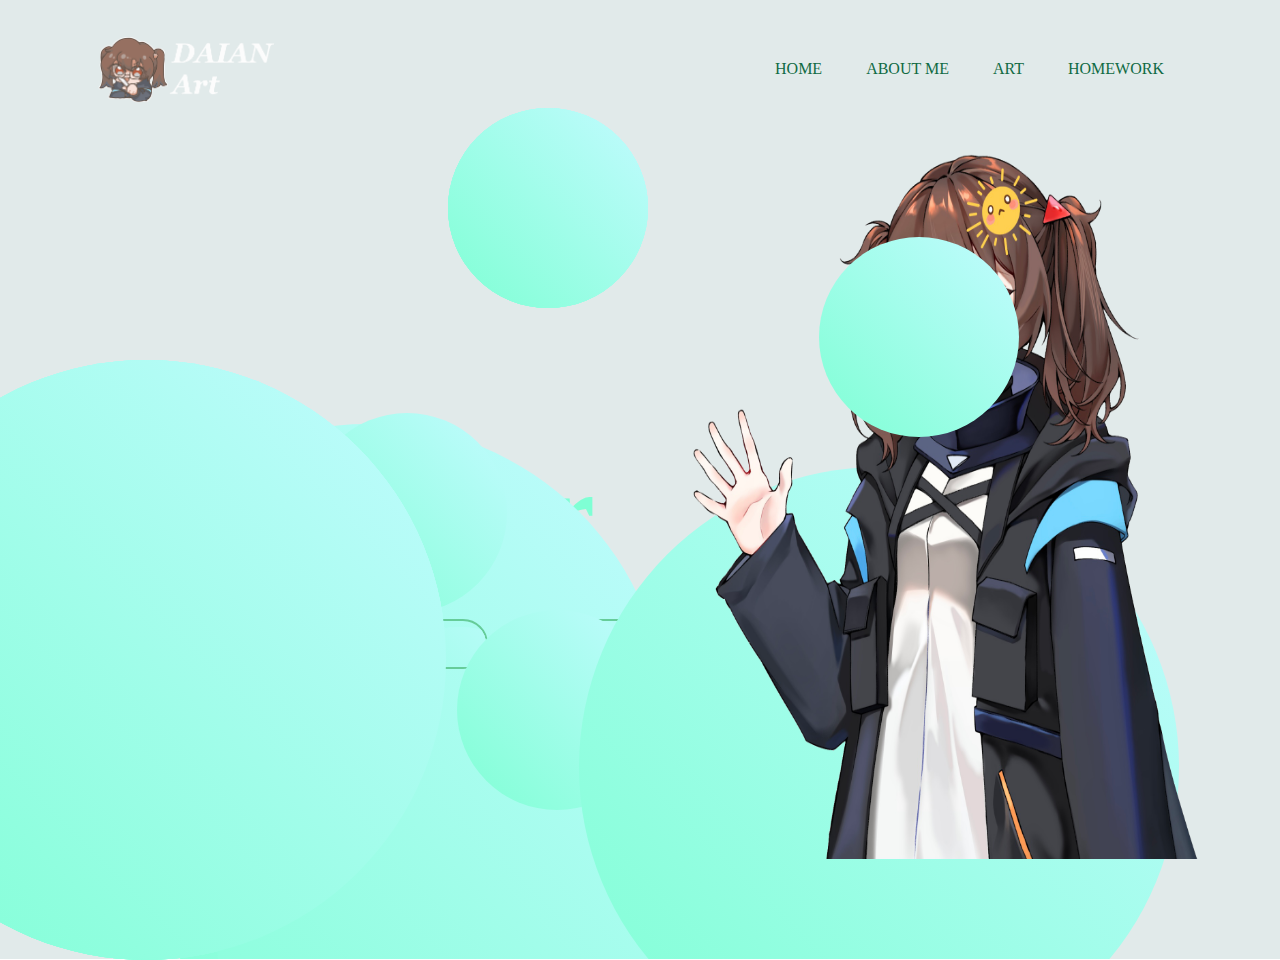
==== aboutme.html @ ab624fbb "about me page but its not working help, the bubbles r on the wrong layer :((" ====
<html lang="en">
  <head>
    <link rel="stylesheet" href="aboutme.css" />
    <title>About Me Page</title>
    <link rel="icon" type="image/x-icon" href="favicon.png" />
  </head>
  <body>
    <div class="container">
      <nav>
        <div class="navbar">
          <img src="logo.png" class="logo" />
          <ul>
            <li><a href="index.html">Home</a></li>
            <li><a href="aboutme.html">About Me</a></li>
            <li><a href="#">Art</a></li>
            <li><a href="homework.html">Homework</a></li>
          </ul>
        </div>
      </nav>
      <div class="wrapper">
        <div class="cols cols0">
          <span class="topline">Hello</span>
          <h1>I'm<span class="multitext">Coder</span></h1>
          <p>I like programming and art blahblahblah</p>
          <div class="btns">
            <button type="button">
              <span class="buttonspan"></span> My Journey
            </button>
            <button type="button">
              <span class="buttonspan"></span> My Hobbies
            </button>
          </div>
        </div>
        <div class="cols cols1">
          <div class="imgbox">
            <img src="splash.png" id="splash" />
            <img src="profilepic.png" />
          </div>
        </div>
      </div>
    </div>
  </body>
</html>
---- aboutme.css ----
* {
    margin:0;
    padding:0;
    box-sizing: border-box;
    font-family: Georgia, 'Times New Roman', Times, serif;
}
body{
   /* overflow:hidden; */

}
.container{
    width:100%;
    min-height: 100vh;
    background-color: #e1eaea;
}
.navbar{
    width:85%;
    margin:auto;
    padding: 35px 0;
    display: flex;
    align-items: center;
    justify-content: space-between; 
}
.logo{
    width: 180px;
    cursor: pointer;
}
.navbar ul li{
    list-style: none;
    display: inline-block;
    margin:0 20px;
    position: relative;
}
.navbar ul li a{
    text-decoration: none;
    color: #106b44;
    text-transform: uppercase;
}
.navbar ul li ::after{
    content: '';
    height:3px;
    width: 0%;
    background: #106b44;
    position: absolute;
    left: 0;
    bottom:-6px;
    transition:0.5s;

}
.navbar ul li :hover::after{
    width:100%;
}
.wrapper{
    display: flex;
    width: 100%;
    height: calc(100vh - 80px);
    justify-content: center;
    align-items: center;
    padding:0 10%;
    overflow: hidden;

}
.wrapper ::before{
    position:absolute;
    content:'';
    height: 600px;
    width: 600px;
    border-radius: 50%;
    left: -12%;
    top: 40%;
    background: linear-gradient(45deg,aquamarine,#c2fbff);
    animation: object1 6s linear infinite;
}
.wrapper ::after{
    position:absolute;
    content:'';
    height: 200px;
    width: 200px;
    border-radius: 50%;
    
    left: 35%;
    top: 12%;
    background: linear-gradient(45deg,aquamarine,#c2fbff);
    animation: object2 6s linear infinite;
}
@keyframes object1 {
    50%{
        left: 13%;
        top:41%;

    }
    
    
}
@keyframes object2 {
    50%{
        left: 35%;
        top: 10%;

    }
}
.cols{
    width: 50%;
}
.cols cols1{
     z-index: 5;

}
.topline{
    display: block;
    position: relative;
    font-family: 'Courier New', Courier, monospace;
    font-size: 35px;
    letter-spacing: 5px;
    color: #0c4935
}
.topline after{
    position: absolute;
    content:'';
    height: 4px;
    width: 45px;
    bottom: 10px;
    background-color: aquamarine;
}
h1{
    display: block;
    font-size: 7em;
    font-weight: 900;
    color:#0c4935;
}
.multitext{
    color: aquamarine;
    text-transform: capitalize;

}
p{
    display: block;
    width: 90%;
    font-size: 1.2em;
    color: #0c4935;

}
.btns{
    width:100%;
    position: relative;
    left: 150px;

}
button{
    width: 200px;
    padding: 15px 0;
    text-align: center;
    margin:20px 10px;
    border-radius: 25px;
    font-weight: bold;
    border: 2px solid #66cc99;
    background: transparent;
    color:#fff;
    cursor: pointer;
    position: relative;
    overflow: hidden;
    letter-spacing: 2px;

}
/*
.buttonspan{
    background: #66cc99;
    height: 100%;
    width:0;
    border-radius: 25px;
    position: absolute;
    left: 0;
    bottom: 0;
    z-index: -1;
    transition:0.5s;
}
*/

button:hover span{
    width:100%;
}
button:hover{
    border: none;

}
.imgbox{
    position: relative;
    width: 100%;

}
.imgbox img{
    position: relative;
    height: 100%;
    width: calc(130% + 60px);
    top: -100px;
    right: 50px;
    
    animation: animateUser 4s linear infinite;
}
@keyframes animateUser{
    50%{
        right: 30px;
        top: -90px;

    }
}
.imgbox #splash{
    position: absolute;
    top: 50%;
    left: 50%;
    transform: translate(-50%, 70%) rotate(-35deg);
    width: 160%;
    filter: saturate(200%);
    animation: animateUser 4s linear infinite;
}
@keyframes animate{
    50%{
        top: 49%;
        left: 51%;
        width: 155%;

    }
}
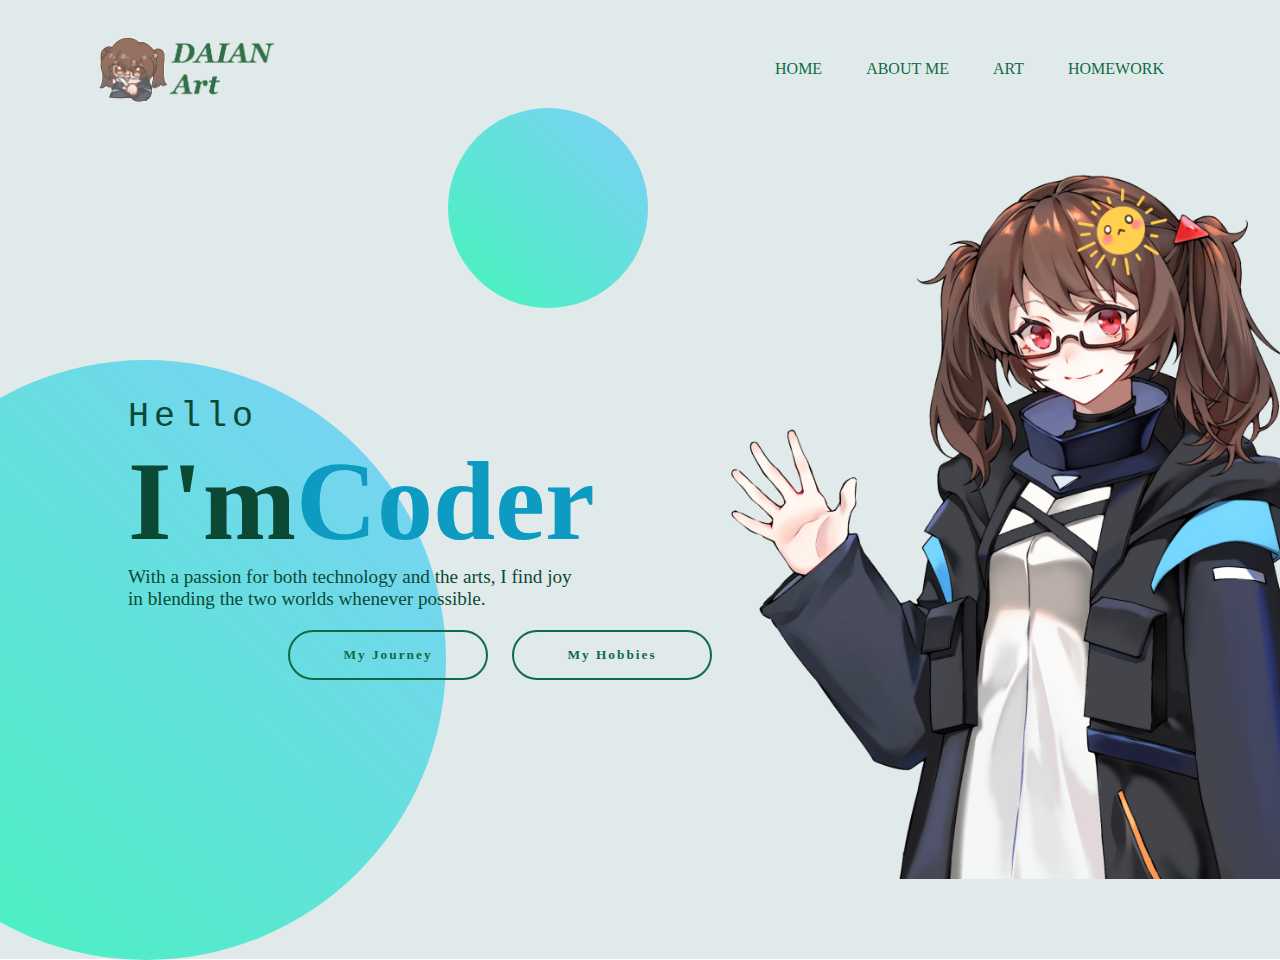
==== commit 4d79c762: "fixed the stupid bugggg, fixed the layering, changed up the color" ====
--- a/aboutme.html
+++ b/aboutme.html
@@ -8,7 +8,7 @@
     <div class="container">
       <nav>
         <div class="navbar">
-          <img src="logo.png" class="logo" />
+          <img src="green_logo.png" class="logo" />
           <ul>
             <li><a href="index.html">Home</a></li>
             <li><a href="aboutme.html">About Me</a></li>
@@ -21,7 +21,7 @@
         <div class="cols cols0">
           <span class="topline">Hello</span>
           <h1>I'm<span class="multitext">Coder</span></h1>
-          <p>I like programming and art blahblahblah</p>
+          <p> With a passion for both technology and the arts, I find joy in blending the two worlds whenever possible.</p>
           <div class="btns">
             <button type="button">
               <span class="buttonspan"></span> My Journey
@@ -33,7 +33,7 @@
         </div>
         <div class="cols cols1">
           <div class="imgbox">
-            <img src="splash.png" id="splash" />
+            <!-- <img src="splash.png" id="splash" /> -->
             <img src="profilepic.png" />
           </div>
         </div>
--- a/aboutme.css
+++ b/aboutme.css
@@ -60,7 +60,7 @@
     overflow: hidden;
 
 }
-.wrapper ::before{
+.wrapper::before{
     position:absolute;
     content:'';
     height: 600px;
@@ -68,24 +68,24 @@
     border-radius: 50%;
     left: -12%;
     top: 40%;
-    background: linear-gradient(45deg,aquamarine,#c2fbff);
+    background: linear-gradient(45deg,rgb(69, 245, 186),#7ecffa);
     animation: object1 6s linear infinite;
 }
-.wrapper ::after{
+
+.wrapper::after{
     position:absolute;
     content:'';
     height: 200px;
     width: 200px;
     border-radius: 50%;
-    
     left: 35%;
     top: 12%;
-    background: linear-gradient(45deg,aquamarine,#c2fbff);
+    background: linear-gradient(45deg,rgb(69, 245, 186),#7ecffa);
     animation: object2 6s linear infinite;
 }
 @keyframes object1 {
     50%{
-        left: 13%;
+        left: -13%;
         top:41%;
 
     }
@@ -101,6 +101,9 @@
 }
 .cols{
     width: 50%;
+}
+.cols0{
+    z-index: 5;
 }
 .cols cols1{
      z-index: 5;
@@ -120,7 +123,7 @@
     height: 4px;
     width: 45px;
     bottom: 10px;
-    background-color: aquamarine;
+    background-color: rgb(86, 221, 176);
 }
 h1{
     display: block;
@@ -129,7 +132,7 @@
     color:#0c4935;
 }
 .multitext{
-    color: aquamarine;
+    color: rgb(14, 155, 194);
     text-transform: capitalize;
 
 }
@@ -153,18 +156,18 @@
     margin:20px 10px;
     border-radius: 25px;
     font-weight: bold;
-    border: 2px solid #66cc99;
+    border: 2px solid #106b44;
     background: transparent;
-    color:#fff;
+    color:#106b44;
     cursor: pointer;
     position: relative;
     overflow: hidden;
     letter-spacing: 2px;
 
 }
-/*
+
 .buttonspan{
-    background: #66cc99;
+    background: #7ecffa;
     height: 100%;
     width:0;
     border-radius: 25px;
@@ -174,26 +177,27 @@
     z-index: -1;
     transition:0.5s;
 }
-*/
 
 button:hover span{
     width:100%;
 }
+
 button:hover{
     border: none;
 
 }
+
 .imgbox{
     position: relative;
     width: 100%;
-
+    height: 100%;
 }
 .imgbox img{
     position: relative;
     height: 100%;
-    width: calc(130% + 60px);
-    top: -100px;
-    right: 50px;
+    width: calc(130% + 100 px);
+    top: -80px;
+    right: 40px;
     
     animation: animateUser 4s linear infinite;
 }
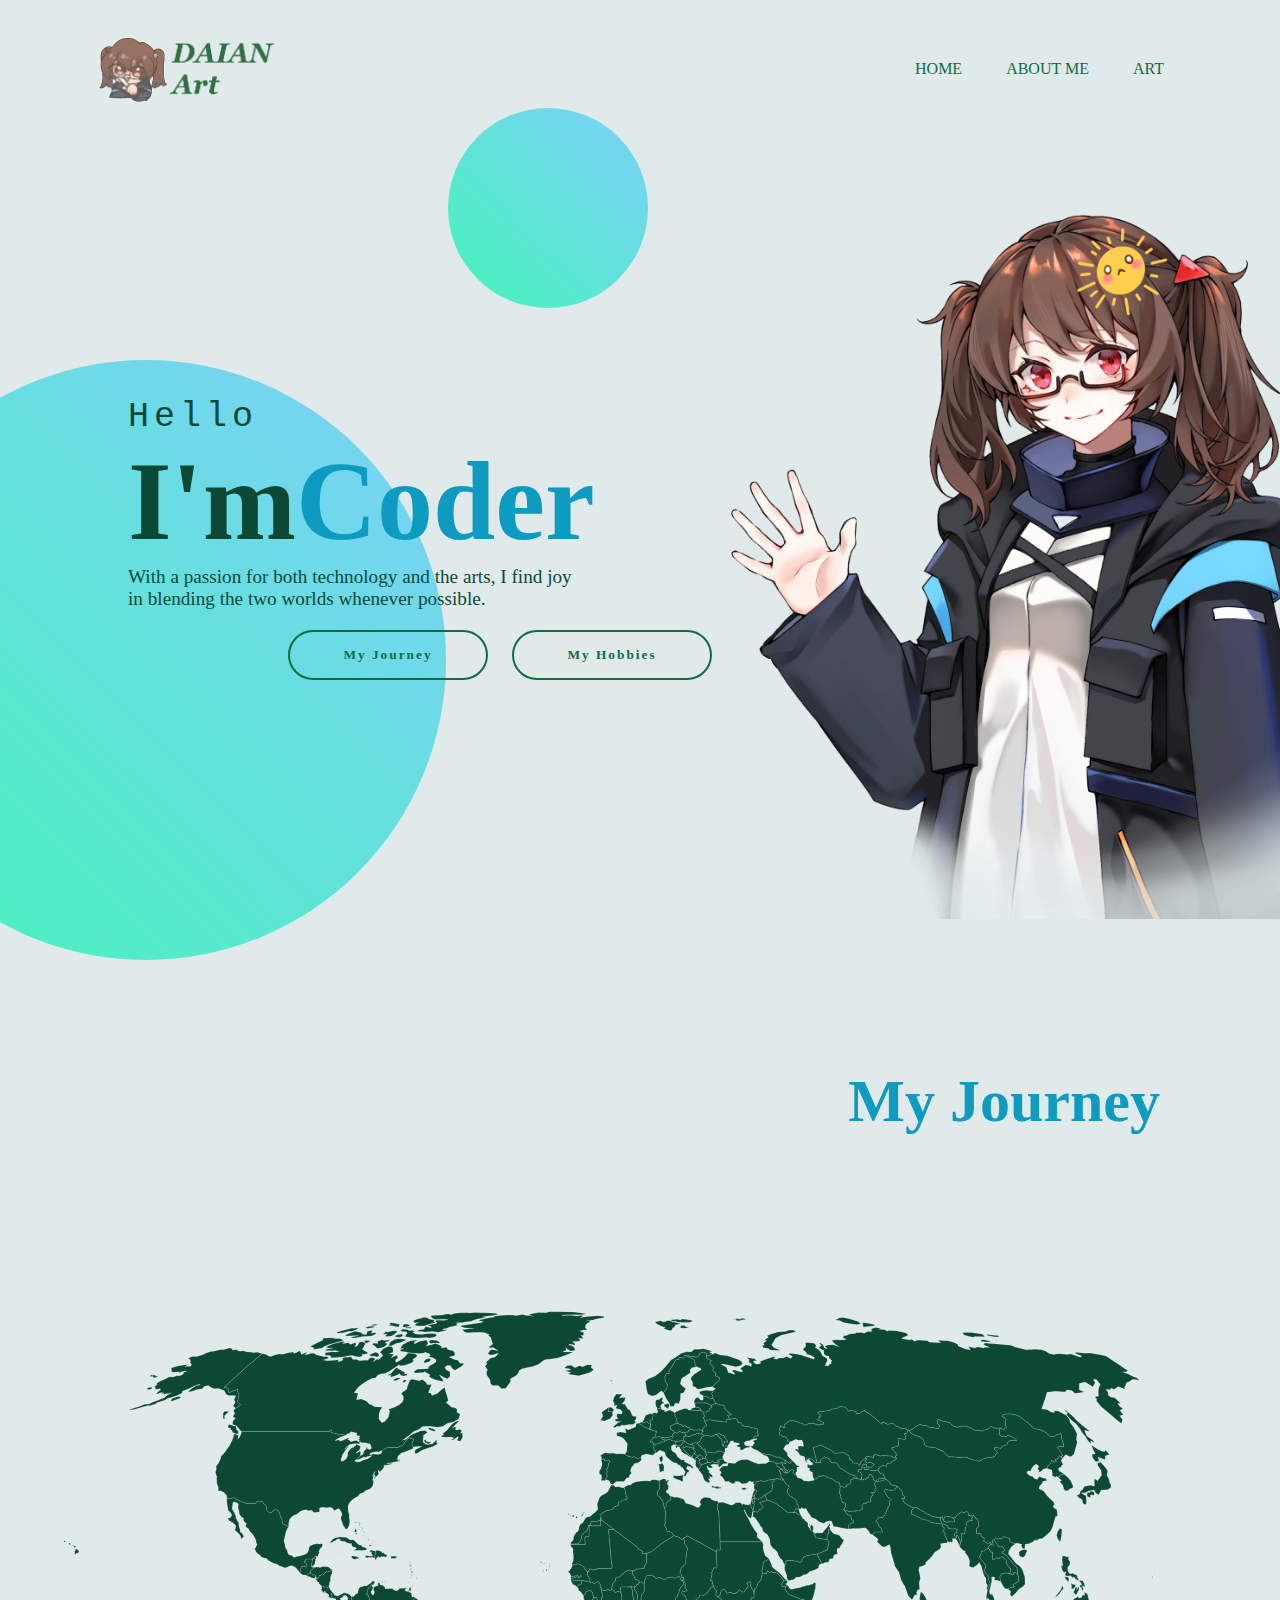
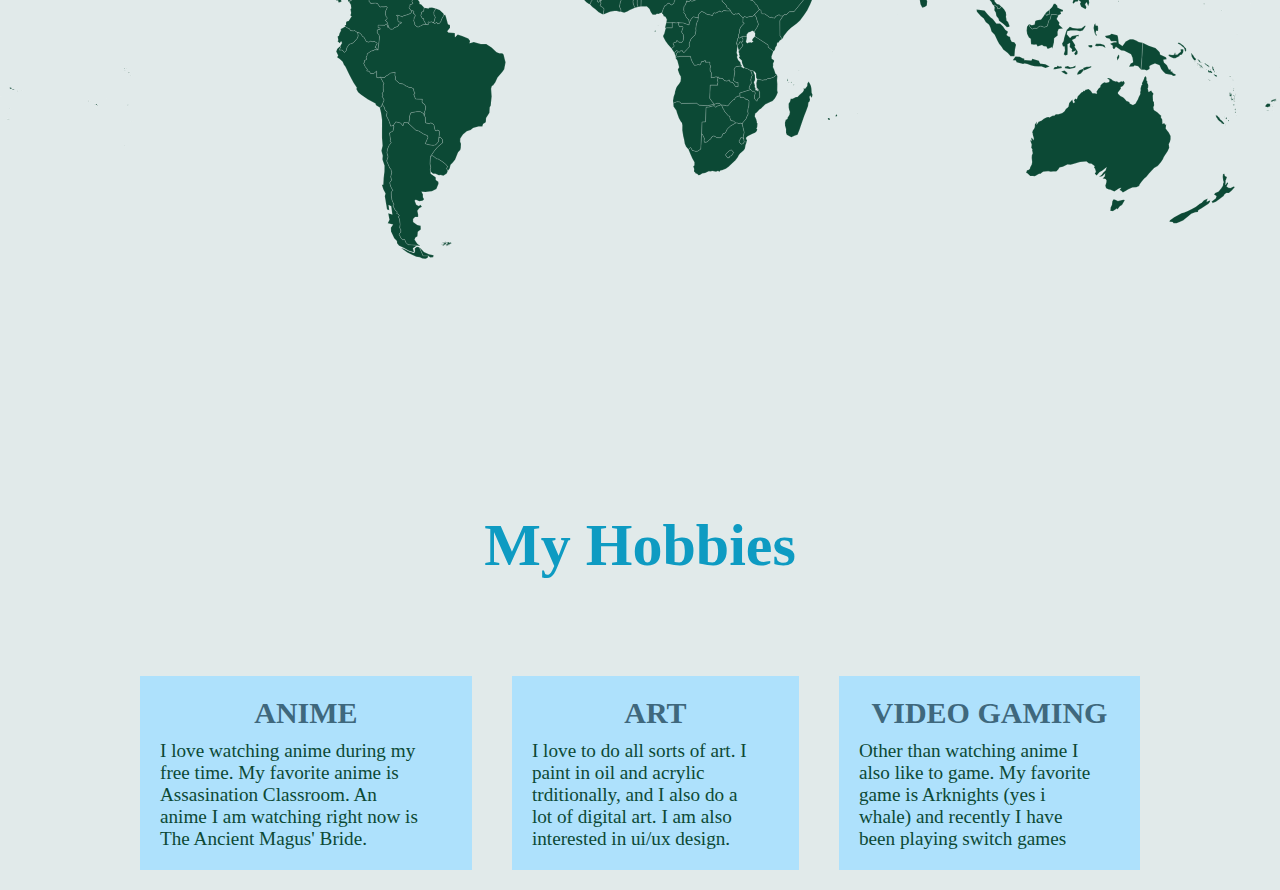
==== commit c14d68c4: "added the map and the my hobbies section, spent a long time trying to figure out how to do a clippin" ====
--- a/aboutme.html
+++ b/aboutme.html
@@ -1,3 +1,4 @@
+<!-- About me Page -->
 <html lang="en">
   <head>
     <link rel="stylesheet" href="aboutme.css" />
@@ -13,7 +14,6 @@
             <li><a href="index.html">Home</a></li>
             <li><a href="aboutme.html">About Me</a></li>
             <li><a href="#">Art</a></li>
-            <li><a href="homework.html">Homework</a></li>
           </ul>
         </div>
       </nav>
@@ -39,5 +39,1013 @@
         </div>
       </div>
     </div>
+    <br>
+    <br>
+    <br>
+    <br>
+    <br>
+    <br>
+<section>    
+      <div class="journey">
+        <h1>My Journey</h1>
+      </div>
+      <div class = "map">
+        <svg baseprofile="tiny" stroke-linecap="round" stroke-linejoin="round" version="1.2" viewbox="0 0 2000 857" width="2000" xmlns="http://www.w3.org/2000/svg">
+          <path d="M1383 261.6l1.5 1.8-2.9 0.8-2.4 1.1-5.9 0.8-5.3 1.3-2.4 2.8 1.9 2.7 1.4 3.2-2 2.7 0.8 2.5-0.9 2.3-5.2-0.2 3.1 4.2-3.1 1.7-1.4 3.8 1.1 3.9-1.8 1.8-2.1-0.6-4 0.9-0.2 1.7-4.1 0-2.3 3.7 0.8 5.4-6.6 2.7-3.9-0.6-0.9 1.4-3.4-0.8-5.3 1-9.6-3.3 3.9-5.8-1.1-4.1-4.3-1.1-1.2-4.1-2.7-5.1 1.6-3.5-2.5-1 0.5-4.7 0.6-8 5.9 2.5 3.9-0.9 0.4-2.9 4-0.9 2.6-2-0.2-5.1 4.2-1.3 0.3-2.2 2.9 1.7 1.6 0.2 3 0 4.3 1.4 1.8 0.7 3.4-2 2.1 1.2 0.9-2.9 3.2 0.1 0.6-0.9-0.2-2.6 1.7-2.2 3.3 1.4-0.1 2 1.7 0.3 0.9 5.4 2.7 2.1 1.5-1.4 2.2-0.6 2.5-2.9 3.8 0.5 5.4 0z" id="AF" name="Afghanistan">
+          </path>
+          <path class="Angola" d="M 1121.2 572 1121.8 574 1121.1 577.1 1122 580.1 1121.1 582.5 1121.5 584.7 1109.8 584.6 1109 605.1 1112.6 610.3 1116.2 614.3 1105.8 616.9 1092.3 616 1088.5 613 1065.8 613.2 1065 613.7 1061.7 610.8 1058.1 610.6 1054.7 611.7 1052 612.9 1051.5 608.9 1052.4 603.2 1054.4 597.3 1054.7 594.6 1056.6 588.8 1058 586.2 1061.3 582 1063.2 579.1 1063.8 574.4 1063.5 570.7 1061.9 568.4 1060.4 564.5 1059.1 560.7 1059.4 559.3 1061.1 556.8 1059.5 550.6 1058.3 546.3 1055.5 542.2 1056.1 541 1058.4 540.1 1060.1 540.2 1062.1 539.5 1078.8 539.6 1080.1 544.3 1081.7 548.2 1083 550.3 1085.1 553.6 1088.9 553.1 1090.7 552.2 1093.8 553.1 1094.7 551.5 1096.2 547.8 1099.7 547.5 1100 546.4 1102.9 546.4 1102.4 548.7 1109.2 548.6 1109.3 552.7 1110.4 555.1 1109.5 559 1109.9 563 1111.7 565.4 1111.3 573 1112.7 572.4 1115.1 572.6 1118.6 571.6 1121.2 572 Z">
+          </path>
+          <path class="Angola" d="M 1055.3 539 1053.8 534.2 1056.1 531.4 1057.8 530.3 1059.9 532.5 1057.9 533.9 1056.9 535.5 1056.7 538.3 1055.3 539 Z">
+          </path>
+          <path d="M1088 228l0.4 1.2 1.4-0.6 1.2 1.7 1.3 0.7 0.6 2.3-0.5 2.2 1 2.7 2.3 1.5 0.1 1.7-1.7 0.9-0.1 2.1-2.2 3.1-0.9-0.4-0.2-1.4-3.1-2.2-0.7-3 0.1-4.4 0.5-1.9-0.9-1-0.5-2.1 1.9-3.1z" id="AL" name="Albania">
+          </path>
+          <path d="M1296.2 336.7l1.3 5.1-2.8 0 0 4.2 1.1 0.9-2.4 1.3 0.2 2.6-1.3 2.6 0 2.6-1 1.4-16.9-3.2-2.7-6.6-0.3-1.4 0.9-0.4 0.4 1.8 4.2-1 4.6 0.2 3.4 0.2 3.3-4.4 3.7-4.1 3-4 1.3 2.2z" id="AE" name="United Arab Emirates">
+          </path>
+          <path class="Argentina" d="M 669.1 851.7 666.1 851.5 661.1 851.5 655.1 837.9 658.2 840.7 662.5 845.3 670.3 849 677.6 850.5 676.8 853.5 672.4 853.8 669.1 851.7 Z">
+          </path>
+          <path class="Argentina" d="M 638.6 644.7 649.9 655.1 654.5 656.1 661.8 660.9 667.7 663.4 668.8 666.2 664.6 676 670.4 677.7 676.7 678.7 680.9 677.7 685.2 672.7 685.5 667.1 688.1 665.8 691.3 669.6 691.7 674.7 687.5 678.2 684.2 680.8 678.9 687.1 672.9 695.8 672.4 701 672 707.6 673.2 714 672.3 715.4 672.7 719.5 673 722.9 680.8 728.4 681 732.8 684.9 735.6 685.2 738.7 681.9 746.9 674.9 750.4 664.7 751.7 658.7 751 660.8 754.9 660.9 759.6 662.7 762.8 660.2 765.1 655.1 766 649.5 763.6 648 765.3 650.5 771.6 654.5 773.5 656.8 771.5 659.3 774.8 655.1 776.8 652.2 780.8 653.4 787.1 653.3 790.5 648.5 790.5 645.5 793.7 645.6 798.5 652.1 803.1 657.3 804.3 657.5 810 652.9 813.5 652.3 820.8 648.8 823.2 647.9 826.1 652.1 832.6 656.7 836.1 654.6 835.8 649.7 834.8 637.6 834 634.1 830.4 632.2 825.8 629.1 826.2 626.5 823.9 623.4 817.4 626.1 814.6 626.2 810.7 624.4 807.5 625.1 802.1 624 793.8 622.2 790.1 624 788.9 622.6 786.5 619.8 785.3 620.6 782.6 617.5 780.2 613.8 772.9 615.5 771.6 612.2 763.8 611.4 757.3 611.2 751.6 613.7 749.3 610.4 743 608.8 737.2 611.8 733 610.4 727.6 612 721.4 610.6 715.5 609 714.3 604.1 703.2 606.2 696.6 604.5 690.4 605.4 684.5 608 678.5 611.3 674.5 609.3 672 610.1 669.9 608.5 659.2 614.1 656.1 615.3 649.4 614.4 647.8 618.4 642 625.9 643.6 629.6 648.2 631.2 643 637.6 643.3 638.6 644.7 Z">
+          </path>
+          <path d="M1230.8 253l-1.8 0.2-2.8-3.7-0.2-1-2.3 0-1.9-1.7-1 0.1-2.4-1.8-4.2-1.6-0.1-3.1-1.3-2.2 7-1 1.4 1.6 2.2 1.1-0.7 1.6 3.2 2.2-1.1 2.1 2.6 1.7 2.5 1 0.9 4.5z" id="AM" name="Armenia">
+          </path>
+          <path class="Australia" d="M 1743 763.6 1746.7 765.8 1750 764.9 1754.9 763.7 1757.7 764.1 1753.2 771.7 1749.9 773.8 1745.9 779 1745.3 777.2 1738.7 781.6 1737.9 781.3 1734.9 781.1 1735.4 775.7 1737.4 771.5 1738 765.9 1740 763 1743 763.6 Z">
+          </path>
+          <path class="Australia" d="M 1793.5 590.2 1794.7 595.2 1798.7 592.8 1800.1 595.5 1802.4 598 1801.3 600.9 1801.5 606.4 1801.7 609.6 1803 610.4 1803.4 615.9 1802.2 619.2 1803 623.5 1808.4 626.9 1811.6 629.9 1814.8 632.7 1813.7 634.3 1816 638.3 1816.5 645.3 1819.1 643.9 1820.6 646.6 1822.2 645.7 1821.5 652.5 1824.4 656.4 1826.3 658.8 1829.1 664 1829.1 669.2 1828.1 672.9 1826.3 676.8 1827 682.3 1824.5 688 1822.4 691 1818.6 696.7 1817.1 700.4 1814 705 1809 710.8 1803.5 714 1799.1 718.9 1795.8 722.1 1791.4 727.6 1787.7 730.8 1783.8 735.6 1780.7 740 1779.9 742.1 1775.6 744.3 1769.5 744.5 1763.2 747.2 1759.4 749.6 1754.6 752.4 1751.9 749.5 1749.3 748.4 1751.9 745.1 1748.4 746.3 1741.2 750.9 1737.6 749.2 1735.2 748.2 1732.4 747.7 1728.3 745.9 1727 741.9 1728.5 737.1 1728.9 733.8 1727.5 731.2 1722.8 730.5 1726 727.3 1726.9 722.6 1722.2 727 1716.9 728.2 1721.4 724.7 1723.9 721 1727.4 717.8 1729 713.1 1722.2 718.5 1717.9 720.7 1713.6 725.8 1710.6 723.2 1712.3 719.8 1710.9 715.1 1709.1 712.7 1710.7 711.2 1705.4 707.3 1701.6 707.2 1697.6 704 1687.7 704.6 1679.8 706.9 1672.9 709.1 1667.9 708.7 1660.9 712 1655.6 713.4 1653.3 716.8 1650.3 719.4 1645.6 719.6 1642 720.1 1637.8 719 1633.6 719.7 1629.8 720 1625.3 723.4 1623.8 723.1 1620.4 724.9 1617 726.9 1613.2 726.7 1609.7 726.7 1605.6 722.6 1603.2 721.4 1604.7 717.7 1607.6 716.8 1609.1 715.4 1609.7 713.1 1612 708.6 1612.7 704.8 1612 698.3 1612.2 694.6 1613.6 691 1612.7 686.8 1613 684.9 1611.3 682.3 1612 677.3 1610.1 672.2 1610 669.5 1611.8 672.3 1611.3 666.3 1613.6 668.2 1614.7 670.7 1615.3 667.4 1613.7 662.3 1613.6 660.3 1612.8 658.4 1614.1 654.7 1615.6 653.1 1616.9 649.9 1617 646.1 1620.1 641.5 1619.7 646.4 1622.8 642 1627.7 639.8 1630.9 637.1 1635.6 634.7 1638.2 634.2 1639.6 635 1644.4 632.6 1647.9 631.9 1649 630.5 1650.5 629.9 1653.6 630.1 1659.8 628.2 1663.3 625.3 1665.3 621.9 1669.2 618.7 1669.9 616.1 1670.6 612.6 1675.5 607.1 1676.9 612.7 1679.5 611.4 1678 608.4 1680.3 605.3 1682.5 606.7 1684 601.8 1687.5 598.6 1689.3 596.1 1692.2 595 1692.6 593.2 1694.9 593.9 1695.3 592.3 1697.9 591.4 1700.7 590.5 1704.4 593.5 1707 597.3 1710.5 597.3 1714 597.9 1713.3 594.4 1716.8 589.3 1719.5 587.6 1718.9 586 1721.8 582.3 1725.5 580 1728.2 580.8 1733.1 579.6 1733.4 576.3 1729.5 574.2 1732.6 573.3 1736.2 574.9 1738.9 577.5 1743.4 579.1 1745.1 578.5 1748.4 580.5 1751.9 578.6 1753.9 579.2 1755.4 577.9 1757.6 581.1 1755.6 584.6 1753.1 587.2 1751.2 587.4 1751.5 589.9 1749.3 593.1 1746.8 596.3 1747 598.1 1750.8 601.7 1754.8 603.7 1757.3 605.9 1760.6 609.7 1762.2 609.7 1764.8 611.4 1765.3 613.4 1770.2 615.5 1774.3 613.3 1776.1 609.9 1777.8 607 1779.1 603.5 1781.7 598.4 1781.5 595.3 1782.2 593.4 1782.1 589.8 1783.5 584.9 1784.8 583.6 1784.2 581.5 1786 578.1 1787.5 574.6 1787.9 572.7 1790.2 570.3 1791.5 573.5 1791.4 577.5 1792.7 578.3 1792.6 581 1794.2 584.2 1794.1 587.9 1793.5 590.2 Z">
+          </path>
+          <path d="M1070.6 190.8l-0.3 0.8 0.7 2.1-0.2 2.6-2.8 0 1.1 1.4-1.3 4-0.9 1.1-4.4 0.1-2.4 1.5-4.2-0.5-7.3-1.7-1.3-2.1-4.9 1.1-0.5 1.2-3.1-0.9-2.6-0.2-2.3-1.2 0.7-1.5-0.2-1.1 1.4-0.3 2.7 1.7 0.6-1.7 4.4 0.3 3.5-1.1 2.4 0.2 1.7 1.3 0.4-1.1-1-4.1 1.7-0.8 1.6-2.9 3.8 2.1 2.6-2.6 1.7-0.5 4 1.9 2.3-0.3 2.4 1.2z" id="AT" name="Austria">
+          </path>
+          <path class="Azerbaijan" d="M 1229 253.2 1225.2 252.3 1222 249.4 1220.8 246.9 1221.8 246.8 1223.7 248.5 1226 248.5 1226.2 249.5 1229 253.2 Z">
+          </path>
+          <path class="Azerbaijan" d="M 1235.3 236.2 1237.8 233.6 1241.3 236.9 1244.9 241.5 1247.4 241.8 1249.3 243.5 1245.1 244 1245.2 249 1244.8 251.2 1243.1 252.7 1243.9 255.8 1242.6 256.2 1238.7 252.8 1239.9 249.7 1238 247.8 1236.1 248.3 1230.8 253 1229.9 248.5 1227.4 247.5 1224.8 245.8 1225.9 243.7 1222.7 241.5 1223.4 239.9 1221.2 238.8 1219.8 237.2 1220.9 236.1 1225.1 238 1228 238.3 1228.6 237.6 1225.3 234.1 1226.5 233.3 1228 233.5 1232.3 237.3 1234.7 237.8 1235.3 236.2 Z">
+          </path>
+          <path d="M1154.9 530.4l-0.6 0.1 0-0.3-2-6.1-0.01-0.06-0.09-1.04-1.4-2.9 3.5 0.5 1.7-3.7 3.1 0.4 0.3 2.5 1.2 1.5 0 2.1-1.4 1.3-2.3 3.4-2 2.3z" id="BI" name="Burundi">
+          </path>
+          <path d="M1016.5 177.1l-0.4 4.2-1.3 0.2-0.4 3.5-4.4-2.9-2.5 0.5-3.5-2.9-2.4-2.5-2.2-0.1-0.8-2.2 3.9-1.2 3.6 0.5 4.5-1.3 3.1 2.7 2.8 1.5z" id="BE" name="Belgium">
+          </path>
+          <path d="M1006.7 427l-0.2 2.1 1.3 3.8-1.1 2.6 0.6 1.7-2.8 4-1.7 2-1.1 4 0.2 4.1-0.3 10.3-4.7 0.8-1.4-4.4 0.3-14.8-1.2-1.3-0.2-3.2-2-2.2-1.7-1.9 0.7-3.4 2-0.7 1.1-2.8 2.8-0.6 1.2-1.9 1.9-1.9 2 0 4.3 3.7z" id="BJ" name="Benin">
+          </path>
+          <path d="M988.5 406l-0.5 3.1 0.8 2.9 3.1 4.2 0.2 3.1 6.5 1.5-0.1 4.4-1.2 1.9-2.8 0.6-1.1 2.8-2 0.7-4.9-0.1-2.6-0.5-1.8 1-2.5-0.5-9.8 0.3-0.2 3.7 0.8 4.8-3.9-1.6-2.6 0.2-2 1.6-2.5-1.3-1-2.2-2.5-1.4-0.4-3.7 1.6-2.7-0.2-2.2 4.5-5.3 0.9-4.4 1.5-1.6 2.7 0.9 2.4-1.3 0.8-1.7 4.3-2.8 1.1-2 5.3-2.7 3.1-0.9 1.4 1.2 3.6 0z" id="BF" name="Burkina Faso">
+          </path>
+          <path d="M1500.6 360.3l0.6 4.6-2.1-1 1.1 5.2-2.1-3.3-0.8-3.3-1.5-3.1-2.8-3.7-5.2-0.3 0.9 2.7-1.2 3.5-2.6-1.3-0.6 1.2-1.7-0.7-2.2-0.6-1.6-5.3-2.6-4.8 0.3-3.9-3.7-1.7 0.9-2.3 3-2.4-4.6-3.4 1.2-4.4 4.9 2.8 2.7 0.3 1.2 4.5 5.4 0.9 5.1-0.1 3.4 1.1-1.6 5.4-2.4 0.4-1.2 3.6 3.6 3.4 0.3-4.2 1.5 0 4.4 10.2z" id="BD" name="Bangladesh">
+          </path>
+          <path d="M1132.6 221.6l-2.3 2.6-1.3 4.5 2.1 3.6-4.6-0.8-5 2 0.3 3.2-4.6 0.6-3.9-2.3-4 1.8-3.8-0.2-0.8-4.2-2.8-2.1 0.7-0.8-0.6-0.8 0.6-2 1.8-2-2.8-2.7-0.7-2.4 1.1-1.4 1.8 2.6 1.9-0.4 4 0.9 7.6 0.4 2.3-1.6 5.9-1.5 4 2.3 3.1 0.7z" id="BG" name="Bulgaria">
+          </path>
+          <path d="M1083 214.3l1.9-0.1-1.1 2.8 2.7 2.5-0.5 2.9-1.1 0.3-0.9 0.6-1.6 1.5-0.4 3.5-4.8-2.4-2.1-2.7-2.1-1.4-2.5-2.4-1.3-1.9-2.7-3 0.8-2.6 2 1.5 1-1.4 2.3-0.1 4.5 1.1 3.5-0.1 2.4 1.4z" id="BA" name="Bosnia and Herzegovina">
+          </path>
+          <path d="M1141.6 162.7l-3.9-0.2-0.8 0.6 1.5 2 2 4-4.1 0.3-1.3 1.4 0.3 3.1-2.1-0.6-4.3 0.3-1.5-1.5-1.7 1.1-1.9-0.9-3.9-0.1-5.7-1.5-4.9-0.5-3.8 0.2-2.4 1.6-2.3 0.3-0.5-2.8-1.9-2.8 2.8-1.3-0.4-2.4-1.7-2.3-0.6-2.7 4.7 0 4.8-2.3 0.5-3.4 3.6-2-1-2.7 2.7-1 4.6-2.3 5.3 1.5 0.9 1.5 2.4-0.7 4.8 1.4 1.1 2.9-0.7 1.6 3.8 4 2.1 1.1 0 1.1 3.4 1.1 1.7 1.6-1.6 1.3z" id="BY" name="Belarus">
+          </path>
+          <path d="M487.8 399.8l-1.7 0 1.3-7.2 0.7-5.1 0.1-1 0.7-0.3 0.9 0.8 2.5-3.9 1.1-0.1-0.1 1 1 0-0.3 1.8-1.3 2.7 0.4 1-0.9 2.3 0.3 0.6-1 3.3-1.3 1.7-1.1 0.2-1.3 2.2z" id="BZ" name="Belize">
+          </path>
+          <path d="M662.5 631.4l-0.3-2-5.4-3.3-5.2-0.1-9.6 1.9-2.1 5.6 0.2 3.5-1.5 7.7-1-1.4-6.4-0.3-1.6 5.2-3.7-4.6-7.5-1.6-4 5.8-3.9 0.9-3.1-8.9-3.7-7.2 1.1-6.2-3.2-2.7-1.2-4.6-3.2-4.4 2.9-6.9-2.9-5.4 1.1-2.2-1.2-2.4 1.9-3.2-0.3-5.4 0-4.6 1.1-2.1-5.5-10.4 4.2 0.6 2.9-0.2 1.1-1.9 4.8-2.6 2.9-2.4 7.3-1.1-0.4 4.8 0.9 2.5-0.3 4.3 6.5 5.7 6.4 1.1 2.3 2.4 3.9 1.3 2.5 1.8 3.5 0 3.4 1.9 0.5 3.7 1.2 1.9 0.3 2.7-1.7 0.1 2.8 7.5 10.7 0.3-0.5 3.7 0.8 2.5 3.2 1.8 1.7 4-0.6 5.1-1.3 2.8 0.8 3.6-1.6 1.4z" id="BO" name="Bolivia">
+          </path>
+          <path d="M665.8 489.6l3.1 0.6 0.6-1.4-1-1.2 0.6-1.9 2.3 0.6 2.7-0.7 3.2 1.4 2.5 1.3 1.7-1.7 1.3 0.2 0.8 1.8 2.7-0.4 2.2-2.5 1.8-4.7 3.4-5.9 2-0.3 1.3 3.6 3 11.2 3.1 1.1 0.1 4.4-4.3 5.3 1.7 1.9 10.1 1 0.2 6.5 4.3-4.2 7.1 2.3 9.5 3.9 2.8 3.7-0.9 3.6 6.6-2 11 3.4 8.5-0.2 8.4 5.3 7.4 7.2 4.4 1.8 4.8 0.3 2.1 2 2 8.2 1.1 3.9-2.1 10.6-2.7 4.2-7.7 8.9-3.4 7.3-4 5.5-1.4 0.2-1.3 4.7 0.9 12-1.1 9.9-0.3 4.2-1.6 2.6-0.5 8.6-5.2 8.3-0.5 6.7-4.3 2.7-1.1 3.9-6 0-8.5 2.4-3.7 2.9-6 1.9-6.1 5.1-4.1 6.4-0.3 4.8 1.3 3.5-0.3 6.5-0.8 3.1-3.4 3.6-4.5 11.3-4 5-3.2 3.1-1.5 6.1-2.9 3.6-2.1-3.6 1.8-3.1-3.8-4.3-4.8-3.6-6.3-4.1-1.9 0.2-6.3-5-3.4 0.7 6-8.7 5.3-6.3 3.3-2.6 4.2-3.5-0.4-5.1-3.2-3.8-2.6 1.3 0.7-3.7 0.3-3.8-0.3-3.6-2.1-1.1-2 1-2.1-0.3-0.8-2.4-1.1-5.9-1.2-1.9-3.9-1.8-2.2 1.3-5.9-1.3-0.4-8.7-2-3.5 1.6-1.4-0.8-3.6 1.3-2.8 0.6-5.1-1.7-4-3.2-1.8-0.8-2.5 0.5-3.7-10.7-0.3-2.8-7.5 1.7-0.1-0.3-2.7-1.2-1.9-0.5-3.7-3.4-1.9-3.5 0-2.5-1.8-3.9-1.3-2.3-2.4-6.4-1.1-6.5-5.7 0.3-4.3-0.9-2.5 0.4-4.8-7.3 1.1-2.9 2.4-4.8 2.6-1.1 1.9-2.9 0.2-4.2-0.6-3.2 1.1-2.6-0.7-0.1-9.7-4.4 3.7-5-0.1-2.3-3.5-3.8-0.3 1-2.8-3.3-3.9-2.6-5.8 1.5-1.1-0.2-2.8 3.4-1.8-0.7-3.5 1.4-2.2 0.3-3 6.3-4.4 4.6-1.2 0.8-1 5.1 0.3 2.2-17.6 0.1-2.8-0.9-3.6-2.6-2.4 0.1-4.7 3.2-1 1.1 0.7 0.2-2.5-3.3-0.7 0-4 11 0.2 1.9-2.3 1.6 2.1 1 3.8 1.1-0.8 3.1 3.4 4.4-0.4 1.1-2 4.2-1.5 2.4-1.1 0.7-2.7 4.1-1.8-0.3-1.4-4.8-0.5-0.7-4.1 0.3-4.3-2.5-1.6 1.1-0.6 4.1 0.8 4.5 1.6 1.7-1.5 4.1-1 6.4-2.4 2.1-2.5-0.7-1.8 3-0.2 1.2 1.4-0.8 2.9 2 0.9 1.2 3-1.6 2.3-1 5.4 1.4 3.3 0.3 3 3.5 3 2.8 0.3 0.6-1.3 1.8-0.3 2.6-1.1 1.8-1.7 3.2 0.6 1.3-0.3z" id="BR" name="Brazil">
+          </path>
+          <path d="M1633.1 472.8l2.2-2.4 4.6-3.6-0.1 3.2-0.1 4.1-2.7-0.2-1.1 2.2-2.8-3.3z" id="BN" name="Brunei Darussalam">
+          </path>
+          <path d="M1488.8 323.5l2.6 2.1 0.5 3.9-4.5 0.2-4.7-0.4-3.2 1-5.5-2.5-0.4-1.2 2.6-4.8 2.6-1.6 4.3 1.4 2.9 0.2 2.8 1.7z" id="BT" name="Bhutan">
+          </path>
+          <path d="M1127.6 615.7l1.9 5.1 1.1 1.2 1.6 3.7 6.1 7 2.3 0.7-0.1 2.3 1.5 4.1 4.3 1 3.4 2.9-8.1 4.7-5.2 4.8-2 4.3-1.8 2.4-3 0.5-1.2 3.1-0.6 2-3.6 1.4-4.5-0.3-2.5-1.8-2.3-0.7-2.8 1.4-1.5 3.1-2.7 1.9-2.8 2.9-4 0.7-1.1-2.3 0.6-3.9-3-6.1-1.4-1 0.6-18.7 5.5-0.2 0.8-22.9 4.2-0.2 8.7-2.3 2 2.7 3.7-2.5 1.7 0 3.2-1.5 1 0.5z" id="BW" name="Botswana">
+          </path>
+          <path d="M1121.3 446.5l3.9 2.5 3.1 2.6 0.1 2.1 3.9 3.3 2.4 2.8 1.4 3.8 4.3 2.6 0.9 2-1.8 0.7-3.7-0.1-4.2-0.7-2.1 0.5-0.9 1.6-1.8 0.2-2.2-1.4-6.3 3.2-2.6-0.6-0.8 0.5-1.6 3.9-4.3-1.3-4.1-0.6-3.6-2.4-4.7-2.2-3 2.1-2.2 3.2-0.5 4.5-3.6-0.3-3.9-1.1-3.3 3.4-3 6-0.6-1.9-0.3-2.9-2.6-2.1-2.1-3.3-0.5-2.3-2.7-3.4 0.5-1.9-0.6-2.7 0.4-5 1.4-1.1 2.8-6.5 4.6-0.5 1-1.7 1 0.2 1.4 1.4 7.1-2.4 2.4-2.5 2.9-2.3-0.6-2.2 1.6-0.6 5.5 0.4 5.2-3 4-7 2.8-2.6 3.6-1.1 0.7 2.7 3.3 4 0 2.7-0.8 2.6 0.4 2 1.9 1.9 0.5 0.3z" id="CF" name="Central African Republic">
+          </path>
+          <path class="Canada" d="M 665.9 203.6 669.3 204.5 674 204.3 670.7 206.9 668.7 207.3 663.2 204.6 662.6 202.5 665.1 200.6 665.9 203.6 Z">
+          </path>
+          <path class="Canada" d="M 680.3 187.6 677.9 187.7 672.1 185.8 668.6 182.8 670.5 182.3 676.4 183.9 680.6 186.5 680.3 187.6 Z">
+          </path>
+          <path class="Canada" d="M 372.4 191.3 369.3 192.2 363 189.4 363 187.2 360.1 185 360.4 183.2 356.1 182.1 356.7 178.7 358.2 177.3 362.3 178.6 364.7 179.6 368.8 180.2 369 182.4 369.4 185.3 372.6 187.9 372.4 191.3 Z">
+          </path>
+          <path class="Canada" d="M 711.5 177.8 706.5 183.2 710.4 181.1 713.3 182.5 710.9 184.6 714.7 186.3 717.5 184.8 721.8 186.7 719 191.3 722.8 190.2 722.5 193.5 723 197.4 719.4 203 717 203.2 714.1 202 716.6 196.9 715.4 196.1 708.1 201.5 705.1 201.3 709.5 198.3 705.1 196.8 699.6 197.2 690 197 689.8 195.2 693.6 192.9 691.9 191.3 697.3 187.5 705.5 177.6 709.7 174.1 714.7 172 716.8 172.2 715.3 173.9 711.5 177.8 Z">
+          </path>
+          <path class="Canada" d="M 351.5 156.4 353 157.2 358 156.7 350.8 163.6 351.1 168.6 349.2 168.6 348.5 165.8 349 162.9 348.2 161 349.5 158.3 351.5 156.4 Z">
+          </path>
+          <path class="Canada" d="M 634.9 108.9 631.3 111.9 629.6 111.4 629.5 109.7 629.9 109.3 632.7 107.6 634.4 107.7 634.9 108.9 Z">
+          </path>
+          <path class="Canada" d="M 625.2 105.7 618 108.9 615 108.7 615 107.2 620 104.5 626 104.6 625.2 105.7 Z">
+          </path>
+          <path class="Canada" d="M 622.1 88.9 621.2 91.4 623.9 90.5 625.4 92 628.9 94 632.7 95.7 631.3 98.4 634.8 98 636.7 99.9 631.7 101.7 625.8 100.3 625 97.7 618.7 100.8 610.5 103.7 611.2 100.4 604.9 100.9 610.6 98.1 614.2 93.6 619.3 88.5 622.1 88.9 Z">
+          </path>
+          <path class="Canada" d="M 667 80.6 662.1 80.9 662.8 78.2 666.6 75.1 670.9 74.4 673.2 75.9 671.7 78.2 670.8 79 667 80.6 Z">
+          </path>
+          <path class="Canada" d="M 592.5 69.9 588.4 71.8 584.2 70.2 580.3 70.7 576.9 68.3 581.9 66.6 586.8 64.3 589.8 65.8 591.4 66.8 591.8 67.8 592.5 69.9 Z">
+          </path>
+          <path class="Canada" d="M 645.5 212.5 643.3 208.9 646.2 200.4 644.6 198.6 640.9 199.6 639.8 198 634.3 202.7 631.1 207.6 628.3 210.5 625.8 211.5 624.1 211.8 623 213.3 613.7 213.3 605.9 213.4 603.2 214.5 596.4 218.9 596.4 218.8 595.5 218.4 593.5 219.3 591.6 220.6 589.8 219.5 585.1 220.3 581.2 221.2 579.3 222 577 224.1 578.8 224.8 580.5 224.4 580.8 224.4 580.5 226.3 575.7 227 572.9 227.8 571.2 228.8 568.6 228.2 567 228.5 564.1 230.3 559.5 232.3 556.8 231.9 558.8 229.7 562.5 226.2 566.6 224.1 567.7 222.3 568.6 219.3 572.4 215.8 573.3 211.8 574.4 215.7 578.2 216.6 580.6 214.5 579.2 209.7 578.3 207.7 574.3 206.5 570.5 205.8 566.6 205.8 563.2 205 562.8 203.6 561.4 204.5 560.2 204.3 562.1 202.2 560.3 201.4 562.2 199 561 197.2 562.7 195.4 557.5 194.5 557.4 190.9 556.6 190.1 553.3 189.9 549.2 188.7 547.7 189.5 545.9 191 542.6 192 539.5 194.5 534.1 192.8 529.7 193.6 525.8 191.7 521.2 190.7 517.9 190.3 516.9 189.3 517.8 185.9 516.1 185.9 514.8 188.3 504.6 188.3 487.6 188.3 470.8 188.3 455.9 188.3 441.1 188.3 426.4 188.3 411.3 188.3 406.5 188.3 391.8 188.3 377.7 188.3 377 188.3 371.6 182.2 370 179.5 363 176.9 364.3 171.4 367.9 167.7 363.8 165 366.9 160.1 364.8 155.7 367.3 152.5 372.4 149.6 375.6 145.8 371 142 372.4 135.1 373.5 130.9 371.9 128.2 371.1 125.8 371.7 122.7 365.2 124.6 357.6 127.9 357.3 124.1 356.8 121.5 354 119.9 349.8 119.7 385.4 87 410 66.6 416 67.9 419.3 70.5 423 71 429.3 68.8 436.3 67.1 441.6 67.7 450.5 65.4 458.7 64.1 458.9 66.3 463.4 65 467.3 62.5 469.4 63.1 470.8 67.9 480.3 64.2 476.4 68.3 482.4 67.4 485.6 65.9 490.2 66.2 494.1 68.4 501.6 70.4 506.3 71.3 510.7 71 513.6 73.8 505.1 76.5 511.5 77.6 523.4 77 527.8 76 529.2 79.3 536.3 76.6 534.2 74.2 538.7 72.4 543.9 72.1 547.8 71.6 549.9 72.9 551.4 75.8 556.4 75.4 561.7 77.9 568.9 77 574.9 77.1 577.3 73.7 581.8 72.8 586.7 74.6 582.4 79.8 588.6 75.4 591.8 75.6 598.2 70.1 596.6 66.8 593.7 64.6 599.2 58.7 607.4 54.9 611.9 55.8 613.9 58.1 614.3 64.1 608.5 66.7 615.2 67.8 610.8 73.3 619.7 69.1 621.9 72.6 617.6 76.6 618.9 80.3 626.2 76.4 632.7 71.6 637.4 65.7 642.9 66.1 648.3 66.9 651.9 69.6 650.2 72.3 645.1 75.2 646 78.1 643.6 80.8 632.7 84.7 626.2 85.6 623 83.9 619.7 86.7 612.3 91.4 609.3 93.9 601.6 97.7 595.1 98.1 590 100.5 587.1 104.3 581.4 105 572.7 109.7 563.3 116.2 558.3 120.8 553.4 127.7 559.4 128.7 557.9 134.2 557.1 138.8 564.4 137.6 571.4 140.2 574.7 142.5 576.4 145.3 581.3 147 584.9 149.5 592.5 149.9 597.3 150.5 593.7 155.7 592 161.8 592.1 168.7 596.5 174.6 601.2 172.6 606.8 166.2 609.1 156.6 607.4 153.4 616.4 150.5 623.9 146.3 628.7 142.1 630.4 138.1 630 133 626.8 128.5 635.7 122.3 636.7 117 640.6 108 644.4 106.6 651.1 108.2 655.3 108.8 659.8 107.2 662.9 109.2 666.5 112.6 666.7 114.8 674.4 115.3 671.8 120.2 669.5 127.6 673.3 128.6 674.9 132.1 683.1 128.8 690.6 122.2 694.8 119.5 695.9 124.8 698.5 132.3 700.5 139.5 697.1 143.3 701.9 146.7 704.8 150.1 711.7 151.7 714.1 153.6 714.1 158.8 717.5 159.6 718.6 161.9 716.6 168.8 712.3 171.1 708.1 173.3 699.3 175.5 691.4 180.5 682.8 181.6 672.7 180.2 665.4 180.2 660.1 180.6 654.4 185.1 647 187.9 636.9 196.1 629 201.9 633.7 200.9 644.6 192.6 656.9 187.4 664.5 186.8 667.8 189.9 661.7 194.1 661.1 200.8 661.2 205.6 666.8 208.7 675.4 207.8 682.6 200.7 681.6 205.3 684.1 207.6 676.7 211.7 664.3 215.5 658.5 218 651.3 222.6 647.6 222.1 649.1 216.8 659.5 211.5 651.4 211.7 645.5 212.5 Z">
+          </path>
+          <path class="Canada" d="M 539 48.7 534.3 51.1 544.8 49.6 547.4 52.2 554.7 49.5 556.5 51.2 554.3 56.3 558.6 54.2 561.4 48.9 565.7 48.1 568.7 48.9 570.9 51 568.2 56.1 565.8 59.8 570 62.4 575 65 572.4 67.3 565.3 67.8 566.1 69.8 562.9 71.8 556.2 71 550.5 69.5 545.4 69.8 535.9 71.7 524.6 72.5 516.7 73 517 70.4 512.9 69 508.6 69.6 508 65.3 511.3 64.7 518.6 63.8 524.1 64.1 530.3 63.1 523.8 61.9 514.7 62.3 509 62.2 509 60.3 520.7 58.1 514.4 58.2 509 56.8 516.8 52.9 522 50.8 536.2 47.7 539 48.7 Z">
+          </path>
+          <path class="Canada" d="M 578.5 47.2 571.5 50.6 569.2 47 571.3 46.2 576.8 46 578.5 47.2 Z">
+          </path>
+          <path class="Canada" d="M 687.1 48.8 686.4 50.2 682.3 50.1 678.2 50 673.3 50.7 672.4 50.3 670.3 47.6 672 45.8 674.2 45.4 682.6 46 687.1 48.8 Z">
+          </path>
+          <path class="Canada" d="M 647.3 48.5 647.6 51.7 654.8 47.6 666.5 45.5 668.8 50.8 665.6 54.2 674.6 52.7 679.9 50.6 686.7 53.2 690.4 55.7 689.3 58 697.5 56.8 699.4 60.2 707.8 62.3 710 64.4 710.9 69.5 701.8 72 709.5 75.6 715.4 76.8 718.7 81.8 725.2 82.2 721.9 86.1 711 92.6 707 90.2 703.2 84.8 697.3 85.5 695 88.8 697.7 92 702.2 94.6 703.2 96.1 703.1 101.8 699.5 105.9 694.8 104.3 686.2 99.8 689.8 104.7 692.6 108.2 692.3 110.2 681.4 107.9 673.8 104.5 670 101.8 672.4 100.1 667.6 97.2 662.9 94.5 662 96.1 648.9 97 646.5 95.1 651.9 90.9 660 90.8 669.3 90.1 669.1 88.1 672.2 85.3 681 79.9 681.4 77.4 680.9 75.6 676.2 72.9 669.1 71.1 672.6 69.7 670.6 66.3 667.2 66 665.3 64.2 662 65.8 654.1 66.5 640.1 65.3 632.7 63.7 626.8 62.9 624.9 61 631.2 58.6 625.5 58.6 628.8 53.3 635.9 48.7 641.9 46.6 653.1 45.2 647.3 48.5 Z">
+          </path>
+          <path class="Canada" d="M 596.9 45 600.5 46.1 608.1 45.4 607.6 46.9 601.5 49.4 605.3 51.6 600.1 56.3 591.7 58.3 588.3 57.9 587.4 55.9 581.5 51.9 583.2 50.2 590.6 50.8 589.7 47.5 596.9 45 Z">
+          </path>
+          <path class="Canada" d="M 619.5 50.5 611.7 54.4 607.3 54.2 609.1 49.6 611.7 47.1 615.9 44.9 621.1 43.5 629 43.7 635.2 44.9 625.1 49.5 619.5 50.5 Z">
+          </path>
+          <path class="Canada" d="M 503.7 57.7 490.2 60.3 490.8 58 484.8 55.2 489.2 53 496.7 49.2 504.3 45.8 504.7 42.7 518.7 41.9 522.9 43 532.4 43.3 534.3 44.7 535.9 46.9 529.4 48.2 515.5 51.8 506.3 55.5 503.7 57.7 Z">
+          </path>
+          <path class="Canada" d="M 628.9 39.3 624.8 41.2 619.6 40.8 616.4 39.5 620.9 37.3 627.8 35.9 629.2 37.7 628.9 39.3 Z">
+          </path>
+          <path class="Canada" d="M 620.1 30.6 620.3 32.9 617.5 35.4 611.7 39.2 604.8 39.7 601.6 38.9 605 36 598.4 36.3 602.7 32.5 606.5 32.7 614.2 31 619.1 31.3 620.1 30.6 Z">
+          </path>
+          <path class="Canada" d="M 580.7 33.2 580 34.9 584.4 34.1 588 34.3 585.7 36.8 580.6 39.1 566.7 39.9 554.4 42.1 548.4 42.2 549.9 40.6 560.6 38.3 542.7 38.9 538.5 38 550.2 33.2 555.6 31.8 563.9 33.5 566.8 36.4 572.9 36.8 573.6 32.1 579.4 30.3 582.5 30.8 580.7 33.2 Z">
+          </path>
+          <path class="Canada" d="M 636.4 28.8 638.7 30.4 646.1 30.4 647.5 32 644.7 33.8 647.8 34.9 649 36.1 653.9 36.3 659 36.7 666.1 35.7 674.2 35.2 680 35.6 682.3 37.5 681.3 39.5 677.7 40.9 671 42 666.7 41.3 654.9 42.1 646.9 42.2 641.3 41.6 632.7 40 634.3 37.2 636.4 34.8 635 32.6 628 32 625.4 30.5 629.2 28.5 636.4 28.8 Z">
+          </path>
+          <path class="Canada" d="M 560.7 26.2 554.9 29.9 549.6 31.6 545.8 31.8 535.9 33.9 528.8 34.7 525.2 33.6 536.9 29.9 549.1 26.8 554.6 26.9 560.7 26.2 Z">
+          </path>
+          <path class="Canada" d="M 641.9 26.8 640.1 26.9 633.5 26.6 634.2 25.3 641.4 25.4 643 26.2 641.9 26.8 Z">
+          </path>
+          <path class="Canada" d="M 583.1 25.9 574.3 27.3 571 25.8 576.1 24.3 582.1 23.8 586.2 24.5 583.1 25.9 Z">
+          </path>
+          <path class="Canada" d="M 590.9 21.7 585.2 22.6 579.2 22.6 580.2 21.9 585.9 20.6 587.6 20.8 590.9 21.7 Z">
+          </path>
+          <path class="Canada" d="M 637.7 24.2 631.1 25.2 629.5 24.1 630.1 22.4 632.3 20.5 636.7 20.7 638.4 21 640.7 22.6 637.7 24.2 Z">
+          </path>
+          <path class="Canada" d="M 623.9 23 622.8 24.9 617.5 24.4 613.5 22.9 605.7 22.7 611 21.4 608.2 20.3 610.4 18.5 616.5 19.1 624 20.8 623.9 23 Z">
+          </path>
+          <path class="Canada" d="M 678 16.9 680.7 18.4 674.2 19.7 663.6 23.2 656.8 23.5 650 22.9 648.4 21 650.5 19.4 654.8 18.2 648.2 18.2 646.2 16.7 646.6 14.8 651.5 12.9 655.6 11.6 659.6 11.3 659.3 10.3 667.6 10.1 669.2 12.3 673.9 13.2 678.7 14.1 678 16.9 Z">
+          </path>
+          <path class="Canada" d="M 757.2 2.9 765.9 3.2 772.6 3.7 777.8 4.7 776.7 5.7 766.9 7.4 757.9 8.2 753.9 9.1 761.4 9.1 750.9 11.6 744.1 12.8 734.8 16.3 726.7 17 723.6 18 712.3 18.4 716.7 19 713.4 19.8 714.1 22.1 709.1 23.7 702.2 25 698.7 26.8 692.1 28.3 691.6 29.4 698.1 29.2 697 30.4 684.3 33.3 675.8 31.9 664.1 32.7 659.1 32.1 652.3 31.8 654.4 29.5 662.4 28.4 664.4 25 667 24.7 674.5 26.7 672.8 23.7 667.9 22.8 672.9 21 680.5 19.9 683.3 18.3 680.3 16.6 681.4 14.4 690.8 14.5 693 15 700.3 13.4 693 12.9 680.4 13.2 676 11.8 675.2 10.1 672.7 8.9 673.8 7.6 679.8 6.8 684 6.7 691.4 6.1 698.2 4.6 702.1 4.8 704.5 5.9 709.5 3.9 714.7 3.3 721.2 2.9 731.6 2.7 732.9 3.1 743.2 2.5 750.2 2.7 757.2 2.9 Z">
+          </path>
+          <path d="M1034.4 197.5l0.2 1.1-0.7 1.5 2.3 1.2 2.6 0.2-0.3 2.5-2.1 1.1-3.8-0.8-1 2.5-2.4 0.2-0.9-1-2.7 2.2-2.5 0.3-2.2-1.4-1.8-2.7-2.4 1 0-2.9 3.6-3.5-0.2-1.6 2.3 0.6 1.3-1.1 4.2 0 1-1.3 5.5 1.9z" id="CH" name="Switzerland">
+          </path>
+          <clipPath id="Cp">
+            <path class="China" d="M 1602.2 381.9 1597.9 385 1593 383 1592 377.5 1594.2 374.6 1600 372.8 1603.3 372.9 1604.9 375.4 1602.9 378.2 1602.2 381.9 Z">
+            </path>
+            <path class="China" d="M 1625.6 185.5 1634.6 190 1640.6 195.8 1648.2 195.8 1650.8 193.4 1657.7 191.5 1659 197.2 1658.7 199.5 1661.5 206.3 1662.1 212.5 1655.2 211.4 1652.3 213.6 1657 219 1660.9 226.5 1658.4 226.6 1660.3 229.9 1654.8 226.1 1654.8 229.7 1648.4 232.4 1651.2 235.8 1646.6 235.5 1643 233.5 1641.9 238.1 1638 241.5 1635.9 245.6 1629.6 247.4 1627.2 250.4 1622.4 252.2 1623.7 249.2 1621.4 246.7 1623.4 242.4 1618.9 239.1 1615.5 241.3 1611.9 245.8 1610.6 249.9 1605.6 250.2 1604.3 253.2 1609.1 257.5 1613.9 258.6 1615.3 261.4 1620.4 263.3 1624.2 258.7 1630.1 261.2 1633.6 261.4 1635.9 264.7 1629.2 266.5 1628.2 270 1624.4 273.2 1623.5 277.7 1630.6 281.2 1635.2 287.5 1640.7 293.4 1646.2 298.3 1647.8 303.1 1645 304.9 1647.4 308.3 1651.3 310.3 1652.1 315.5 1652.2 320.6 1649.4 321.2 1647.3 328.1 1645 336.6 1641.6 344.2 1635.2 350.1 1628.6 355.6 1622.5 356.3 1619.6 359.1 1617.3 357.1 1614.8 360.2 1607.6 363.5 1601.8 364.4 1601.1 371.2 1598 371.6 1595.8 366.9 1596.7 364.5 1588.9 362.4 1586.5 363.5 1580.6 361.8 1577.5 359.2 1577.8 355.5 1572.5 354.3 1569.4 351.9 1565.3 355.3 1560 356.1 1555.6 356 1552.9 357.6 1550.2 358.5 1552.2 365.9 1549.2 365.7 1548.4 364.2 1547.9 361.5 1544.1 363.4 1541.5 362.2 1537 359.8 1537.8 354.5 1534.1 353.2 1531.7 347.3 1526.1 348.4 1525.4 340.8 1529.6 335.4 1528.7 330.1 1527.4 325.2 1524.7 323.7 1522 319.9 1518.9 320.4 1512.8 319.4 1514 316.7 1510.4 312.7 1507.2 315.4 1502.3 313.9 1496.9 317.9 1493 322.7 1488.8 323.5 1486 321.8 1483.1 321.6 1478.8 320.2 1476.2 321.8 1473.6 326.6 1472.1 321.5 1469 322.9 1462.5 322.2 1456 320.8 1451 317.9 1446.5 316.7 1444 313.6 1440.7 312.7 1434.3 308.5 1429.5 306.5 1427.6 308 1419 303.5 1412.8 299.5 1409.6 292.4 1413.7 293.3 1413.1 290 1410.1 286.7 1409.3 281.5 1401.6 273.9 1392.1 271.4 1389.2 266.4 1384.5 263.4 1383 261.6 1381.2 258 1380.7 255.5 1377 254 1375.5 254.7 1372.4 248.7 1373.5 247.3 1372.3 245.8 1376.4 242.8 1379.6 241.5 1385.4 242.4 1386 238.3 1392.4 237.6 1393.4 235 1400.3 231.6 1400.5 230.2 1398.8 226.5 1401.7 224.9 1392.9 213.9 1402 211.4 1404 210 1403 198.7 1413.8 200.8 1415.4 197.9 1412.9 191.7 1416.7 191.1 1418.6 186.9 1420.3 186.4 1423.6 190.8 1429.3 194.1 1437.5 196.4 1443.3 201.5 1444.7 208.8 1447.7 211.6 1454.2 212.7 1461.4 213.5 1469.4 217.5 1472.8 218.2 1477.8 224 1482.5 227.8 1488.1 227.6 1499.4 229.1 1505.8 228.2 1511.4 229.1 1520.8 233 1527 233 1530.3 234.9 1534.7 231.5 1541.9 229.3 1549.5 229.1 1554.4 226.9 1556.4 223.5 1558.8 221.3 1556.9 219.2 1554 216.8 1554.5 212.7 1557.7 213.3 1563.6 214.6 1566.8 211.2 1573.2 208.8 1574.5 204.6 1577 202.8 1583.8 202 1588.2 202.7 1587.4 200.5 1580.2 196.1 1575 194.1 1572.5 196.4 1567 195.4 1564.7 196.2 1561.9 193.7 1561.6 187.4 1561 182.7 1568.4 185.1 1572.8 181.2 1570.9 178.4 1570.7 171.9 1572 169.9 1569.5 166.5 1565.8 165.1 1567.5 162 1572.6 160.9 1578.8 160.7 1587.4 162.6 1593.4 164.8 1601.1 171 1604.9 173.7 1609.4 177.5 1615.6 183.5 1625.6 185.5 Z">
+            </path>
+            <path d="M955.9 435.2l2.5 1.4 1 2.2 2.5 1.3 2-1.6 2.6-0.2 3.9 1.6 1.5 9.2-2.4 5.3-1.5 7.3 2.4 5.5-0.2 2.6-2.6 0-3.9-1.2-3.7 0-6.7 1.2-3.9 1.8-5.6 2.4-1.1-0.2 0.4-5.3 0.6-0.8-0.2-2.5-2.4-2.7-1.8-0.4-1.6-1.8 1.2-2.9-0.5-3.1 0.2-1.8 0.9 0 0.4-2.8-0.4-1.3 0.5-0.9 2.1-0.7-1.4-5.2-1.3-2.6 0.5-2.2 1.1-0.5 0.8-0.6 1.5 1 4.4 0 1-1.8 1 0.1 1.6-0.7 0.9 2.7 1.3-0.8 2.4-1z" id="CI" name="Côte d'Ivoire">
+            </path>
+            <path d="M1072.8 454.2l-2.8 6.5-1.4 1.1-0.4 5 0.6 2.7-0.5 1.9 2.7 3.4 0.5 2.3 2.1 3.3 2.6 2.1 0.3 2.9 0.6 1.9-0.4 3.4-4.5-1.5-4.6-1.7-7.1-0.2-0.7-0.4-3.4 0.8-3.4-0.8-2.7 0.4-9.3-0.1 0.9-5.1-2.3-4.3-2.6-1-1.1-2.9-1.5-0.9 0.1-1.8 1.4-4.6 2.7-6.2 1.6 0 3.4-3.8 2.1-0.1 3.2 2.7 3.9-2.2 0.5-2.7 1.3-2.6 0.8-3.2 3-2.6 1.1-4.5 1.2-1.5 0.8-3.3 1.4-4.1 4.7-5 0.3-2.1 0.6-1.2-2.3-2.5 0.2-2.1 1.5-0.3 2.3 4.1 0.5 4.2-0.2 4.3 3.2 5.8-3.2 0-1.6 0.4-2.6-0.6-1.2 3 3.4 3.8 2.5 1.1 0.8 2.6 1.8 4.4-0.8 1.8z" id="CM" name="Cameroon">
+            </path>
+            <path d="M1141.3 468.2l3.5 5.3 2.6 0.8 1.5-1.1 2.6 0.4 3.1-1.3 1.4 2.7 5.1 4.3-0.3 7.5 2.3 0.9-1.9 2.2-2.1 1.8-2.2 3.3-1.2 3-0.3 5.1-1.3 2.5-0.1 4.8-1.6 1.8-0.2 3.8-0.8 0.5-0.6 3.6 1.4 2.9 0.1 1-1.2 10.3 1.5 3.6-1 2.7 1.8 4.6 3.4 3.5 0.7 3.5 1.6 1.7-0.3 1.1-0.9-0.3-7.7 1.1-1.5 0.8-1.7 4.1 1.2 2.8-1.1 7.6-0.9 6.4 1.5 1.2 3.9 2.5 1.6-1.2 0.2 6.9-4.3 0-2.2-3.5-2-2.8-4.3-0.9-1.2-3.3-3.5 2-4.4-0.9-1.9-2.9-3.5-0.6-2.7 0.1-0.3-2-1.9-0.1-2.6-0.4-3.5 1-2.4-0.2-1.4 0.6 0.4-7.6-1.8-2.4-0.4-4 0.9-3.9-1.1-2.4-0.1-4.1-6.8 0.1 0.5-2.3-2.9 0-0.3 1.1-3.5 0.3-1.5 3.7-0.9 1.6-3.1-0.9-1.8 0.9-3.8 0.5-2.1-3.3-1.3-2.1-1.6-3.9-1.3-4.7-16.7-0.1-2 0.7-1.7-0.1-2.3 0.9-0.8-2 1.4-0.7 0.2-2.8 1-1.6 2-1.4 1.5 0.7 2-2.5 3.1 0.1 0.3 1.8 2.1 1.1 3.4-4 3.3-3.1 1.4-2.1-0.1-5.3 2.5-6.2 2.6-3.3 3.7-3.1 0.7-2 0.1-2.4 0.9-2.2-0.3-3.7 0.7-5.7 1.1-4 1.7-3.4 0.3-3.9 0.5-4.5 2.2-3.2 3-2.1 4.7 2.2 3.6 2.4 4.1 0.6 4.3 1.3 1.6-3.9 0.8-0.5 2.6 0.6 6.3-3.2 2.2 1.4 1.8-0.2 0.9-1.6 2.1-0.5 4.2 0.7 3.7 0.1 1.8-0.7z" id="CD" name="Democratic Republic of the Congo">
+            </path>
+            <path d="M1090.9 479.3l-0.3 3.9-1.7 3.4-1.1 4-0.7 5.7 0.3 3.7-0.9 2.2-0.1 2.4-0.7 2-3.7 3.1-2.6 3.3-2.5 6.2 0.1 5.3-1.4 2.1-3.3 3.1-3.4 4-2.1-1.1-0.3-1.8-3.1-0.1-2 2.5-1.5-0.7-2.1-2.2-1.7 1.1-2.3 2.8-4.6-6.8 4.3-3.6-2.1-4.2 2-1.6 3.8-0.8 0.4-2.9 3.1 3.1 5 0.3 1.7-3 0.7-4.3-0.6-5-2.7-3.8 2.5-7.5-1.4-1.2-4.2 0.5-1.6-3.3 0.4-2.8 7.1 0.2 4.6 1.7 4.5 1.5 0.4-3.4 3-6 3.3-3.4 3.9 1.1 3.6 0.3z" id="CG" name="Republic of Congo">
+            </path>
+            <path d="M584.4 426.2l-3.7 1.1-1.6 3.2-2.3 1.8-1.8 2.4-0.9 4.6-1.8 3.8 2.9 0.4 0.6 2.9 1.2 1.5 0.3 2.5-0.7 2.4 0.1 1.4 1.4 0.5 1.2 2.2 7.3-0.6 3.3 0.8 3.8 5.6 2.3-0.7 4.1 0.3 3.2-0.7 2 1.1-1.2 3.4-1.3 2.2-0.6 4.6 1.1 4.3 1.5 1.9 0.2 1.4-2.9 3.2 2 1.4 1.5 2.3 1.6 6.4-1.1 0.8-1-3.8-1.6-2.1-1.9 2.3-11-0.2 0 4 3.3 0.7-0.2 2.5-1.1-0.7-3.2 1-0.1 4.7 2.6 2.4 0.9 3.6-0.1 2.8-2.2 17.6-2.9-3.4-1.7-0.1 3.5-6.6-4.4-3-3.4 0.6-2.1-1.1-3.1 1.7-4.2-0.9-3.5-6.7-2.6-1.6-1.8-3.1-3.8-3-1.5 0.6-2.4-1.5-2.8-2.1-1.6 1-4.8-0.9-1.4-2.8-1.1 0.1-5.6-3.6-0.7-2 2.1-0.5-0.2-3.2 1.4-2.4 2.8-0.4 2.5-4 2.2-3.4-2-1.5 1.2-3.7-1.1-5.9 1.3-1.7-0.7-5.4-2.2-3.5 0.9-3.1 1.8 0.5 1.1-1.9-1.1-3.8 0.7-0.9 2.9 0.2 4.5-4.5 2.4-0.7 0.1-2.1 1.4-5.5 3.4-2.9 3.5-0.2 0.6-1.3 4.4 0.5 4.6-3.2 2.3-1.4 2.9-3.1 2 0.4 1.3 1.7-1.2 2.1z" id="CO" name="Colombia">
+            </path>
+            <path d="M514.6 431.6l1.2 3.5 2 2.6 2.5 2.7-2.2 0.6-0.1 2.6 1.1 0.9-0.9 0.8 0.2 1.1-0.6 1.3-0.3 1.3-3-1.4-1.1-1.4 0.7-1.1-0.1-1.4-1.5-1.5-2.2-1.3-1.8-0.8-0.3-1.9-1.4-1.1 0.2 1.8-1.2 1.6-1.2-1.8-1.7-0.7-0.7-1.2 0.1-2 0.9-2-1.5-0.9 1.4-1.3 0.9-0.8 3.6 1.7 1.3-0.8 1.8 0.5 0.8 1.3 1.7 0.5 1.4-1.4z" id="CR" name="Costa Rica">
+            </path>
+            <path d="M544.8 355.7l1.9 2.3 5.2-0.7 1.8 1.5 4.2 4 3.2 2.9 1.8-0.1 3.2 1.3-0.6 1.8 4 0.3 3.9 2.6-0.8 1.5-3.8 0.8-3.8 0.3-3.7-0.5-8.1 0.6 4.2-3.5-2.1-1.7-3.6-0.4-1.7-1.9-0.8-3.6-3.2 0.2-5-1.7-1.5-1.4-7.1-1-1.8-1.2 2.3-1.6-5.4-0.3-4.4 3.3-2.3 0.1-1 1.6-2.8 0.7-2.3-0.7 3.2-1.9 1.5-2.4 2.7-1.4 3-1.2 4.3-0.6 1.4-0.8 4.7 0.5 4.4 0.1 4.9 2.2z" id="CU" name="Cuba">
+            </path>
+            <path d="M1059.7 175.2l2.5 2 3.7 0.5-0.2 1.7 2.8 1.3 0.6-1.6 3.4 0.7 0.7 2 3.7 0.3 2.6 3.1-1.5 0-0.7 1.1-1.1 0.3-0.2 1.4-0.9 0.3-0.1 0.6-1.6 0.6-2.2-0.1-0.6 1.4-2.4-1.2-2.3 0.3-4-1.9-1.7 0.5-2.6 2.6-3.8-2.1-3-2.6-2.6-1.5-0.7-2.7-1-1.8 3.4-1.3 1.7-1.6 3.5-1.2 1.1-1.2 1.3 0.7 2.2-0.6z" id="CZ" name="Czech Republic">
+            </path>
+            <path d="M1053.9 158.9l1.4 3.1-1.2 1.7 1.9 2.1 1.5 3.3-0.2 2.2 2.4 3.9-2.2 0.6-1.3-0.7-1.1 1.2-3.5 1.2-1.7 1.6-3.4 1.3 1 1.8 0.7 2.7 2.6 1.5 3 2.6-1.6 2.9-1.7 0.8 1 4.1-0.4 1.1-1.7-1.3-2.4-0.2-3.5 1.1-4.4-0.3-0.6 1.7-2.7-1.7-1.4 0.3-5.5-1.9-1 1.3-4.2 0 0.4-4.5 2.4-4.2-7.2-1.2-2.4-1.6 0.2-2.7-1-1.4 0.4-4.2-1.1-6.5 2.9 0 1.2-2.3 0.9-5.6-0.9-2.1 0.8-1.3 4-0.3 1 1.3 3.1-3-1.3-2.3-0.4-3.4 3.7 0.8 2.9-0.9 0.3 2.3 4.9 1.4 0.1 2.2 4.7-1.2 2.6-1.6 5.6 2.4 2.4 1.9z" id="DE" name="Germany">
+            </path>
+            <path d="M1229.5 428.2l-1.9 3.5-1.3-1.2-1.3 0.5-3.2-0.1-0.2-2-0.5-1.8 1.8-3 1.9-2.8 2.4 0.6 1.7-1.6 1.4 2-0.1 2.6-3.1 1.6 2.4 1.7z" id="DJ" name="Djibouti">
+            </path>
+            <image xlink:href="cp.JPG" clip-path="url(#Cp)" width="1100" height="800" x="0" y="0"></image>
+          </clipPath>
+          <path class="China" d="M 1602.2 381.9 1597.9 385 1593 383 1592 377.5 1594.2 374.6 1600 372.8 1603.3 372.9 1604.9 375.4 1602.9 378.2 1602.2 381.9 Z">
+          </path>
+          <path class="China" d="M 1625.6 185.5 1634.6 190 1640.6 195.8 1648.2 195.8 1650.8 193.4 1657.7 191.5 1659 197.2 1658.7 199.5 1661.5 206.3 1662.1 212.5 1655.2 211.4 1652.3 213.6 1657 219 1660.9 226.5 1658.4 226.6 1660.3 229.9 1654.8 226.1 1654.8 229.7 1648.4 232.4 1651.2 235.8 1646.6 235.5 1643 233.5 1641.9 238.1 1638 241.5 1635.9 245.6 1629.6 247.4 1627.2 250.4 1622.4 252.2 1623.7 249.2 1621.4 246.7 1623.4 242.4 1618.9 239.1 1615.5 241.3 1611.9 245.8 1610.6 249.9 1605.6 250.2 1604.3 253.2 1609.1 257.5 1613.9 258.6 1615.3 261.4 1620.4 263.3 1624.2 258.7 1630.1 261.2 1633.6 261.4 1635.9 264.7 1629.2 266.5 1628.2 270 1624.4 273.2 1623.5 277.7 1630.6 281.2 1635.2 287.5 1640.7 293.4 1646.2 298.3 1647.8 303.1 1645 304.9 1647.4 308.3 1651.3 310.3 1652.1 315.5 1652.2 320.6 1649.4 321.2 1647.3 328.1 1645 336.6 1641.6 344.2 1635.2 350.1 1628.6 355.6 1622.5 356.3 1619.6 359.1 1617.3 357.1 1614.8 360.2 1607.6 363.5 1601.8 364.4 1601.1 371.2 1598 371.6 1595.8 366.9 1596.7 364.5 1588.9 362.4 1586.5 363.5 1580.6 361.8 1577.5 359.2 1577.8 355.5 1572.5 354.3 1569.4 351.9 1565.3 355.3 1560 356.1 1555.6 356 1552.9 357.6 1550.2 358.5 1552.2 365.9 1549.2 365.7 1548.4 364.2 1547.9 361.5 1544.1 363.4 1541.5 362.2 1537 359.8 1537.8 354.5 1534.1 353.2 1531.7 347.3 1526.1 348.4 1525.4 340.8 1529.6 335.4 1528.7 330.1 1527.4 325.2 1524.7 323.7 1522 319.9 1518.9 320.4 1512.8 319.4 1514 316.7 1510.4 312.7 1507.2 315.4 1502.3 313.9 1496.9 317.9 1493 322.7 1488.8 323.5 1486 321.8 1483.1 321.6 1478.8 320.2 1476.2 321.8 1473.6 326.6 1472.1 321.5 1469 322.9 1462.5 322.2 1456 320.8 1451 317.9 1446.5 316.7 1444 313.6 1440.7 312.7 1434.3 308.5 1429.5 306.5 1427.6 308 1419 303.5 1412.8 299.5 1409.6 292.4 1413.7 293.3 1413.1 290 1410.1 286.7 1409.3 281.5 1401.6 273.9 1392.1 271.4 1389.2 266.4 1384.5 263.4 1383 261.6 1381.2 258 1380.7 255.5 1377 254 1375.5 254.7 1372.4 248.7 1373.5 247.3 1372.3 245.8 1376.4 242.8 1379.6 241.5 1385.4 242.4 1386 238.3 1392.4 237.6 1393.4 235 1400.3 231.6 1400.5 230.2 1398.8 226.5 1401.7 224.9 1392.9 213.9 1402 211.4 1404 210 1403 198.7 1413.8 200.8 1415.4 197.9 1412.9 191.7 1416.7 191.1 1418.6 186.9 1420.3 186.4 1423.6 190.8 1429.3 194.1 1437.5 196.4 1443.3 201.5 1444.7 208.8 1447.7 211.6 1454.2 212.7 1461.4 213.5 1469.4 217.5 1472.8 218.2 1477.8 224 1482.5 227.8 1488.1 227.6 1499.4 229.1 1505.8 228.2 1511.4 229.1 1520.8 233 1527 233 1530.3 234.9 1534.7 231.5 1541.9 229.3 1549.5 229.1 1554.4 226.9 1556.4 223.5 1558.8 221.3 1556.9 219.2 1554 216.8 1554.5 212.7 1557.7 213.3 1563.6 214.6 1566.8 211.2 1573.2 208.8 1574.5 204.6 1577 202.8 1583.8 202 1588.2 202.7 1587.4 200.5 1580.2 196.1 1575 194.1 1572.5 196.4 1567 195.4 1564.7 196.2 1561.9 193.7 1561.6 187.4 1561 182.7 1568.4 185.1 1572.8 181.2 1570.9 178.4 1570.7 171.9 1572 169.9 1569.5 166.5 1565.8 165.1 1567.5 162 1572.6 160.9 1578.8 160.7 1587.4 162.6 1593.4 164.8 1601.1 171 1604.9 173.7 1609.4 177.5 1615.6 183.5 1625.6 185.5 Z">
+          </path>
+          <path d="M955.9 435.2l2.5 1.4 1 2.2 2.5 1.3 2-1.6 2.6-0.2 3.9 1.6 1.5 9.2-2.4 5.3-1.5 7.3 2.4 5.5-0.2 2.6-2.6 0-3.9-1.2-3.7 0-6.7 1.2-3.9 1.8-5.6 2.4-1.1-0.2 0.4-5.3 0.6-0.8-0.2-2.5-2.4-2.7-1.8-0.4-1.6-1.8 1.2-2.9-0.5-3.1 0.2-1.8 0.9 0 0.4-2.8-0.4-1.3 0.5-0.9 2.1-0.7-1.4-5.2-1.3-2.6 0.5-2.2 1.1-0.5 0.8-0.6 1.5 1 4.4 0 1-1.8 1 0.1 1.6-0.7 0.9 2.7 1.3-0.8 2.4-1z" id="CI" name="Côte d'Ivoire">
+          </path>
+          <path d="M1072.8 454.2l-2.8 6.5-1.4 1.1-0.4 5 0.6 2.7-0.5 1.9 2.7 3.4 0.5 2.3 2.1 3.3 2.6 2.1 0.3 2.9 0.6 1.9-0.4 3.4-4.5-1.5-4.6-1.7-7.1-0.2-0.7-0.4-3.4 0.8-3.4-0.8-2.7 0.4-9.3-0.1 0.9-5.1-2.3-4.3-2.6-1-1.1-2.9-1.5-0.9 0.1-1.8 1.4-4.6 2.7-6.2 1.6 0 3.4-3.8 2.1-0.1 3.2 2.7 3.9-2.2 0.5-2.7 1.3-2.6 0.8-3.2 3-2.6 1.1-4.5 1.2-1.5 0.8-3.3 1.4-4.1 4.7-5 0.3-2.1 0.6-1.2-2.3-2.5 0.2-2.1 1.5-0.3 2.3 4.1 0.5 4.2-0.2 4.3 3.2 5.8-3.2 0-1.6 0.4-2.6-0.6-1.2 3 3.4 3.8 2.5 1.1 0.8 2.6 1.8 4.4-0.8 1.8z" id="CM" name="Cameroon">
+          </path>
+          <path d="M1141.3 468.2l3.5 5.3 2.6 0.8 1.5-1.1 2.6 0.4 3.1-1.3 1.4 2.7 5.1 4.3-0.3 7.5 2.3 0.9-1.9 2.2-2.1 1.8-2.2 3.3-1.2 3-0.3 5.1-1.3 2.5-0.1 4.8-1.6 1.8-0.2 3.8-0.8 0.5-0.6 3.6 1.4 2.9 0.1 1-1.2 10.3 1.5 3.6-1 2.7 1.8 4.6 3.4 3.5 0.7 3.5 1.6 1.7-0.3 1.1-0.9-0.3-7.7 1.1-1.5 0.8-1.7 4.1 1.2 2.8-1.1 7.6-0.9 6.4 1.5 1.2 3.9 2.5 1.6-1.2 0.2 6.9-4.3 0-2.2-3.5-2-2.8-4.3-0.9-1.2-3.3-3.5 2-4.4-0.9-1.9-2.9-3.5-0.6-2.7 0.1-0.3-2-1.9-0.1-2.6-0.4-3.5 1-2.4-0.2-1.4 0.6 0.4-7.6-1.8-2.4-0.4-4 0.9-3.9-1.1-2.4-0.1-4.1-6.8 0.1 0.5-2.3-2.9 0-0.3 1.1-3.5 0.3-1.5 3.7-0.9 1.6-3.1-0.9-1.8 0.9-3.8 0.5-2.1-3.3-1.3-2.1-1.6-3.9-1.3-4.7-16.7-0.1-2 0.7-1.7-0.1-2.3 0.9-0.8-2 1.4-0.7 0.2-2.8 1-1.6 2-1.4 1.5 0.7 2-2.5 3.1 0.1 0.3 1.8 2.1 1.1 3.4-4 3.3-3.1 1.4-2.1-0.1-5.3 2.5-6.2 2.6-3.3 3.7-3.1 0.7-2 0.1-2.4 0.9-2.2-0.3-3.7 0.7-5.7 1.1-4 1.7-3.4 0.3-3.9 0.5-4.5 2.2-3.2 3-2.1 4.7 2.2 3.6 2.4 4.1 0.6 4.3 1.3 1.6-3.9 0.8-0.5 2.6 0.6 6.3-3.2 2.2 1.4 1.8-0.2 0.9-1.6 2.1-0.5 4.2 0.7 3.7 0.1 1.8-0.7z" id="CD" name="Democratic Republic of the Congo">
+          </path>
+          <path d="M1090.9 479.3l-0.3 3.9-1.7 3.4-1.1 4-0.7 5.7 0.3 3.7-0.9 2.2-0.1 2.4-0.7 2-3.7 3.1-2.6 3.3-2.5 6.2 0.1 5.3-1.4 2.1-3.3 3.1-3.4 4-2.1-1.1-0.3-1.8-3.1-0.1-2 2.5-1.5-0.7-2.1-2.2-1.7 1.1-2.3 2.8-4.6-6.8 4.3-3.6-2.1-4.2 2-1.6 3.8-0.8 0.4-2.9 3.1 3.1 5 0.3 1.7-3 0.7-4.3-0.6-5-2.7-3.8 2.5-7.5-1.4-1.2-4.2 0.5-1.6-3.3 0.4-2.8 7.1 0.2 4.6 1.7 4.5 1.5 0.4-3.4 3-6 3.3-3.4 3.9 1.1 3.6 0.3z" id="CG" name="Republic of Congo">
+          </path>
+          <path d="M584.4 426.2l-3.7 1.1-1.6 3.2-2.3 1.8-1.8 2.4-0.9 4.6-1.8 3.8 2.9 0.4 0.6 2.9 1.2 1.5 0.3 2.5-0.7 2.4 0.1 1.4 1.4 0.5 1.2 2.2 7.3-0.6 3.3 0.8 3.8 5.6 2.3-0.7 4.1 0.3 3.2-0.7 2 1.1-1.2 3.4-1.3 2.2-0.6 4.6 1.1 4.3 1.5 1.9 0.2 1.4-2.9 3.2 2 1.4 1.5 2.3 1.6 6.4-1.1 0.8-1-3.8-1.6-2.1-1.9 2.3-11-0.2 0 4 3.3 0.7-0.2 2.5-1.1-0.7-3.2 1-0.1 4.7 2.6 2.4 0.9 3.6-0.1 2.8-2.2 17.6-2.9-3.4-1.7-0.1 3.5-6.6-4.4-3-3.4 0.6-2.1-1.1-3.1 1.7-4.2-0.9-3.5-6.7-2.6-1.6-1.8-3.1-3.8-3-1.5 0.6-2.4-1.5-2.8-2.1-1.6 1-4.8-0.9-1.4-2.8-1.1 0.1-5.6-3.6-0.7-2 2.1-0.5-0.2-3.2 1.4-2.4 2.8-0.4 2.5-4 2.2-3.4-2-1.5 1.2-3.7-1.1-5.9 1.3-1.7-0.7-5.4-2.2-3.5 0.9-3.1 1.8 0.5 1.1-1.9-1.1-3.8 0.7-0.9 2.9 0.2 4.5-4.5 2.4-0.7 0.1-2.1 1.4-5.5 3.4-2.9 3.5-0.2 0.6-1.3 4.4 0.5 4.6-3.2 2.3-1.4 2.9-3.1 2 0.4 1.3 1.7-1.2 2.1z" id="CO" name="Colombia">
+          </path>
+          <path d="M514.6 431.6l1.2 3.5 2 2.6 2.5 2.7-2.2 0.6-0.1 2.6 1.1 0.9-0.9 0.8 0.2 1.1-0.6 1.3-0.3 1.3-3-1.4-1.1-1.4 0.7-1.1-0.1-1.4-1.5-1.5-2.2-1.3-1.8-0.8-0.3-1.9-1.4-1.1 0.2 1.8-1.2 1.6-1.2-1.8-1.7-0.7-0.7-1.2 0.1-2 0.9-2-1.5-0.9 1.4-1.3 0.9-0.8 3.6 1.7 1.3-0.8 1.8 0.5 0.8 1.3 1.7 0.5 1.4-1.4z" id="CR" name="Costa Rica">
+          </path>
+          <path d="M544.8 355.7l1.9 2.3 5.2-0.7 1.8 1.5 4.2 4 3.2 2.9 1.8-0.1 3.2 1.3-0.6 1.8 4 0.3 3.9 2.6-0.8 1.5-3.8 0.8-3.8 0.3-3.7-0.5-8.1 0.6 4.2-3.5-2.1-1.7-3.6-0.4-1.7-1.9-0.8-3.6-3.2 0.2-5-1.7-1.5-1.4-7.1-1-1.8-1.2 2.3-1.6-5.4-0.3-4.4 3.3-2.3 0.1-1 1.6-2.8 0.7-2.3-0.7 3.2-1.9 1.5-2.4 2.7-1.4 3-1.2 4.3-0.6 1.4-0.8 4.7 0.5 4.4 0.1 4.9 2.2z" id="CU" name="Cuba">
+          </path>
+          <path d="M1059.7 175.2l2.5 2 3.7 0.5-0.2 1.7 2.8 1.3 0.6-1.6 3.4 0.7 0.7 2 3.7 0.3 2.6 3.1-1.5 0-0.7 1.1-1.1 0.3-0.2 1.4-0.9 0.3-0.1 0.6-1.6 0.6-2.2-0.1-0.6 1.4-2.4-1.2-2.3 0.3-4-1.9-1.7 0.5-2.6 2.6-3.8-2.1-3-2.6-2.6-1.5-0.7-2.7-1-1.8 3.4-1.3 1.7-1.6 3.5-1.2 1.1-1.2 1.3 0.7 2.2-0.6z" id="CZ" name="Czech Republic">
+          </path>
+          <path d="M1053.9 158.9l1.4 3.1-1.2 1.7 1.9 2.1 1.5 3.3-0.2 2.2 2.4 3.9-2.2 0.6-1.3-0.7-1.1 1.2-3.5 1.2-1.7 1.6-3.4 1.3 1 1.8 0.7 2.7 2.6 1.5 3 2.6-1.6 2.9-1.7 0.8 1 4.1-0.4 1.1-1.7-1.3-2.4-0.2-3.5 1.1-4.4-0.3-0.6 1.7-2.7-1.7-1.4 0.3-5.5-1.9-1 1.3-4.2 0 0.4-4.5 2.4-4.2-7.2-1.2-2.4-1.6 0.2-2.7-1-1.4 0.4-4.2-1.1-6.5 2.9 0 1.2-2.3 0.9-5.6-0.9-2.1 0.8-1.3 4-0.3 1 1.3 3.1-3-1.3-2.3-0.4-3.4 3.7 0.8 2.9-0.9 0.3 2.3 4.9 1.4 0.1 2.2 4.7-1.2 2.6-1.6 5.6 2.4 2.4 1.9z" id="DE" name="Germany">
+          </path>
+          <path d="M1229.5 428.2l-1.9 3.5-1.3-1.2-1.3 0.5-3.2-0.1-0.2-2-0.5-1.8 1.8-3 1.9-2.8 2.4 0.6 1.7-1.6 1.4 2-0.1 2.6-3.1 1.6 2.4 1.7z" id="DJ" name="Djibouti">
+          </path>
+          <path class="Denmark" d="M 1046.1 147.7 1043.7 152.6 1038.5 149.1 1037.6 146.6 1044.4 144.6 1046.1 147.7 Z">
+          </path>
+          <path class="Denmark" d="M 1033.3 151.5 1030.4 152.4 1026.7 151.6 1024.6 148.2 1024.2 142.1 1024.8 140.4 1026.1 138.6 1030.1 138.3 1031.7 136.6 1035.3 134.9 1035.3 138 1034.1 140 1034.8 141.6 1037.4 142.5 1036.4 144.8 1035 144.2 1031.9 148.5 1033.3 151.5 Z">
+          </path>
+          <path d="M585.7 386l0.3-1.8-1.3-1.9 1.5-1.1 0.7-2.5-0.1-3.4 0.8-1.1 4.3 0 3.2 1.6 1.5-0.1 0.7 2.3 3.1-0.2-0.4 1.9 2.5 0.3 2.5 2.3-2.3 2.6-2.6-1.4-2.6 0.3-1.8-0.3-1.1 1.2-2.2 0.4-0.7-1.6-1.9 0.9-2.7 4.4-1.3-1-0.1-1.8z" id="DO" name="Dominican Republic">
+          </path>
+          <path d="M1031 264.6l-1 3.3 1 6.1-1.1 5.3-3.2 3.6 0.6 4.8 4.5 3.9 0.1 1.5 3.4 2.6 2.6 11.5 1.9 5.7 0.4 3-0.8 5.2 0.4 3-0.6 3.5 0.6 4-2.2 2.7 3.4 4.7 0.2 2.7 2.1 3.6 2.5-1.2 4.5 3 2.5 4-18.8 12.3-16 12.6-7.8 2.8-6.2 0.7-0.1-4.1-2.6-1.1-3.5-1.8-1.3-3-18.7-14-18.6-14-20.5-15.6 0.1-1.2 0.1-0.4 0.1-7.6 8.9-4.8 5.4-1 4.5-1.7 2.1-3.2 6.4-2.5 0.3-4.8 3.1-0.6 2.5-2.3 7.1-1.1 1-2.5-1.4-1.4-1.9-6.8-0.3-3.9-1.9-4.1 5.1-3.5 5.8-1.1 3.3-2.6 5.1-2 9-1.1 8.8-0.5 2.7 0.9 4.9-2.5 5.7-0.1 2.2 1.5 3.6-0.4z" id="DZ" name="Algeria">
+          </path>
+          <path d="M559 502.8l0.8 4.9-1.7 4.1-6.1 6.8-6.7 2.5-3.4 5.6-0.9 4.3-3.1 2.7-2.5-3.3-2.3-0.7-2.3 0.5-0.3-2.3 1.6-1.5-0.7-2.7 2.9-4.8-1.3-2.8-2.1 3-3.5-2.9 1.1-1.8-1-5.8 2-1 1-4 2.1-4.1-0.3-2.6 3.1-1.4 3.9-2.5 5.6 3.6 1.1-0.1 1.4 2.8 4.8 0.9 1.6-1 2.8 2.1 2.4 1.5z" id="EC" name="Ecuador">
+          </path>
+          <path d="M1172.1 301.4l3.9 9.4 0.7 1.6-1.3 2.6-0.7 4.8-1.2 3.4-1.2 1.1-2-2.1-2.7-2.8-4.7-9.2-0.5 0.6 2.8 6.7 3.9 6.5 4.9 10 2.3 3.5 2 3.6 5.4 7.1-1 1.1 0.4 4.2 6.8 5.8 1.1 1.3-22.1 0-21.5 0-22.3 0-1-23.7-1.3-22.8-2-5.2 1.1-3.9-1-2.8 1.7-3.1 7.2-0.1 5.4 1.7 5.5 1.9 2.6 1 4-2 2.1-1.8 4.7-0.6 3.9 0.8 1.8 3.2 1.1-2.1 4.4 1.5 4.3 0.4 2.5-1.6z" id="EG" name="Egypt">
+          </path>
+          <path d="M1228.9 420.3l-1.7 1.6-2.4-0.6-2-2.1-2.5-3.7-2.6-2.1-1.5-2.2-5-2.6-3.9-0.1-1.4-1.3-3.2 1.5-3.6-2.9-1.5 4.8-6.6-1.4-0.7-2.5 2-9.5 0.3-4.2 1.7-2 4-1.1 2.7-3.6 3.6 7.4 1.9 5.9 3.2 3.1 8 6.1 3.3 3.6 3.2 3.8 1.8 2.2 2.9 1.9z" id="ER" name="Eritrea">
+          </path>
+          <path d="M1113.7 124.6l0.9 1-2.6 3.4 2.4 5.6-1.6 1.9-3.8-0.1-4.4-2.2-2.1-0.7-3.8 1-0.1-3.5-1.5 0.8-3.3-2.1-1-3.4 5.5-1.7 5.6-0.8 5.1 0.9 4.7-0.1z" id="EE" name="Estonia">
+          </path>
+          <path d="M1207.3 408.5l3.9 0.1 5 2.6 1.5 2.2 2.6 2.1 2.5 3.7 2 2.1-1.9 2.8-1.8 3 0.5 1.8 0.2 2 3.2 0.1 1.3-0.5 1.3 1.2-1.2 2.2 2.2 3.6 2.2 3.1 2.2 2.3 18.7 7.6 4.8-0.1-15.6 19.3-7.3 0.3-5 4.5-3.6 0.1-1.5 2.1-3.9 0-2.3-2.2-5.2 2.7-1.6 2.7-3.8-0.6-1.3-0.7-1.3 0.2-1.8-0.1-7.2-5.4-4 0-1.9-2.1-0.1-3.6-2.9-1.1-3.5-7-2.6-1.5-1-2.6-3-3.1-3.5-0.5 1.9-3.6 3-0.2 0.8-1.9-0.2-5 0-0.8 1.5-6.7 2.6-1.8 0.5-2.6 2.3-5 3.3-3.1 2-6.4 0.7-5.5 6.6 1.4 1.5-4.8 3.6 2.9 3.2-1.5 1.4 1.3z" id="ET" name="Ethiopia">
+          </path>
+          <path d="M1104.1 70.1l0.4 3.8 7.3 3.7-2.9 4.2 6.5 6.3-1.7 4.8 4.9 4.2-0.9 3.8 7.4 3.9-0.9 2.9-3.4 3.4-8 7.4-8 0.5-7.6 2.1-7.1 1.3-3.2-3.2-4.7-1.9 0.1-5.8-3-5.2 1.6-3.4 3.3-3.5 8.8-6.2 2.6-1.2-0.9-2.4-6.5-2.6-1.8-2.2-1.8-8.5-7.2-3.7-6-2.7 2.2-1.4 5.1 2.8 5.3-0.2 4.7 1.3 3.4-2.4 1.1-4 5.9-1.8 5.8 2.1-0.8 3.8z" id="FI" name="Finland">
+          </path>
+          <path d="M1060.5 487.3l-0.4 2.8 1.6 3.3 4.2-0.5 1.4 1.2-2.5 7.5 2.7 3.8 0.6 5-0.7 4.3-1.7 3-5-0.3-3.1-3.1-0.4 2.9-3.8 0.8-2 1.6 2.1 4.2-4.3 3.6-5.8-6.5-3.7-5.3-3.5-6.6 0.2-2.2 1.3-2 1.3-4.7 1.2-4.8 1.9-0.3 8.2 0 0-7.7 2.7-0.4 3.4 0.8 3.4-0.8 0.7 0.4z" id="GA" name="Gabon">
+          </path>
+          <path class="United Kingdom" d="M 956.7 158.2 953.2 157 950.2 157.1 951.4 153.8 950.5 150.6 954.5 150.3 959.4 154.1 956.7 158.2 Z">
+          </path>
+          <path class="United Kingdom" d="M 972.6 129.5 967.5 136 972.2 135.2 977.3 135.2 976 140.1 971.7 145.5 976.6 145.8 976.9 146.5 981.1 153.6 984.3 154.6 987.2 161.6 988.6 164 994.5 165.1 993.9 169.1 991.5 170.9 993.4 174.1 989 177.3 982.5 177.2 974.1 179 971.9 177.7 968.6 180.6 964.1 179.9 960.5 182.3 958 181.1 965.3 174.6 969.7 173.2 962.1 172.2 960.8 169.7 965.9 167.8 963.4 164.5 964.4 160.5 971.5 161.1 972.3 157.5 969.2 153.8 969.1 153.7 963.4 152.6 962.3 151 964.1 148.3 962.6 146.6 960 149.5 959.9 143.6 957.7 140.6 959.6 134.4 963.4 129.6 967 130 972.6 129.5 Z">
+          </path>
+          <path d="M1215.7 227.9l5.1 1.3 2.1 2.6 3.6 1.5-1.2 0.8 3.3 3.5-0.6 0.7-2.9-0.3-4.2-1.9-1.1 1.1-7 1-5.6-3.2-5.5 0.3 0.3-2.7-2.1-4.3-3.4-2.4-3-0.7-2.2-1.9 0.4-0.8 4.6 1.1 7.7 1 7.6 3.1 1.2 1.2 2.9-1z" id="GE" name="Georgia">
+          </path>
+          <path d="M986.5 431.1l-0.4 2 2.3 3.3 0 4.7 0.6 5 1.4 2.4-1.3 5.7 0.5 3.2 1.5 4.1 1.3 2.3-8.9 3.7-3.2 2.2-5.1 1.9-5-1.8 0.2-2.6-2.4-5.5 1.5-7.3 2.4-5.3-1.5-9.2-0.8-4.8 0.2-3.7 9.8-0.3 2.5 0.5 1.8-1 2.6 0.5z" id="GH" name="Ghana">
+          </path>
+          <path d="M921.5 421.9l0.3 2.4 0.9 0 1.5-0.9 0.9 0.2 1.6 1.7 2.4 0.5 1.5-1.4 1.9-0.9 1.3-0.9 1.1 0.2 1.3 1.4 0.6 1.8 2.3 2.7-1.1 1.6-0.3 2.1 1.2-0.6 0.7 0.7-0.3 1.9 1.7 1.9-1.1 0.5-0.5 2.2 1.3 2.6 1.4 5.2-2.1 0.7-0.5 0.9 0.4 1.3-0.4 2.8-0.9 0-1.6-0.2-1.1 2.6-1.6 0-1.1-1.4 0.4-2.6-2.4-3.9-1.4 0.7-1.3 0.2-1.5 0.3 0.1-2.3-0.9-1.7 0.2-1.9-1.2-2.7-1.6-2.3-4.5 0-1.3 1.2-1.6 0.2-1 1.4-0.6 1.7-3.1 2.9-2.4-3.8-2.2-2.5-1.4-0.9-1.4-1.3-0.6-2.8-0.8-1.4-1.7-1.1 2.6-3.1 1.7 0.1 1.5-1 1.2-0.1 0.9-0.8-0.4-2.1 0.6-0.7 0.1-2.2 2.7 0.1 4.1 1.5 1.2-0.1 0.4-0.7 3.1 0.5 0.8-0.4z" id="GN" name="Guinea">
+          </path>
+          <path d="M891.6 417.4l0.8-2.9 6.1-0.1 1.3-1.6 1.8-0.1 2.2 1.6 1.7 0 1.9-1 1.1 1.8-2.5 1.5-2.4-0.2-2.4-1.3-2.1 1.5-1 0-1.4 0.9-5.1-0.1z" id="GM" name="The Gambia">
+          </path>
+          <path d="M909.2 421l-0.1 2.2-0.6 0.7 0.4 2.1-0.9 0.8-1.2 0.1-1.5 1-1.7-0.1-2.6 3.1-2.9-2.6-2.4-0.5-1.3-1.8 0.1-1-1.7-1.3-0.4-1.4 3-1 1.9 0.2 1.5-0.8 10.4 0.3z" id="GW" name="Guinea-Bissau">
+          </path>
+          <path d="M1050.3 487.3l0 7.7-8.2 0-1.9 0.3-1.1-0.9 1.9-7.2 9.3 0.1z" id="GQ" name="Equatorial Guinea">
+          </path>
+          <path class="Greece" d="M 1112.7 272.6 1115.8 274.8 1119.9 274.4 1123.9 274.8 1123.9 276 1126.7 275.2 1126.2 277.1 1118.6 277.6 1118.5 276.6 1111.9 275.3 1112.7 272.6 Z">
+          </path>
+          <path class="Greece" d="M 1121.9 239.9 1118.7 239.7 1116 239.1 1109.8 240.7 1113.8 244.3 1111.3 245.4 1108.4 245.4 1105.3 242.1 1104.4 243.5 1106 247.3 1108.9 250.3 1107 251.7 1110.2 254.6 1113 256.5 1113.4 260.1 1108.4 258.4 1110.2 261.7 1106.9 262.3 1109.4 268 1105.9 268.1 1101.3 265.3 1098.9 260.2 1097.6 255.9 1095.3 253 1092.3 249.3 1091.8 247.5 1094 244.4 1094.1 242.3 1095.8 241.4 1095.7 239.7 1099.1 239.2 1100.9 237.8 1103.7 237.9 1104.5 236.8 1105.5 236.6 1109.3 236.8 1113.3 235 1117.2 237.3 1121.8 236.7 1121.5 233.5 1124.2 235.2 1123.1 239.2 1121.9 239.9 Z">
+          </path>
+          <path d="M896.3 1.4l19.9 3-6.7 1.4-13 0.2-18.5 0.4 1.4 0.7 12.3-0.5 9.7 1.4 7-1.2 2.4 1.4-4.5 2.4 9.2-1.6 17.1-1.5 10 0.8 1.7 1.7-14.8 2.9-2.2 1-11.4 0.8 8.1 0.2-4.9 3.2-3.6 2.9-1.2 5.2 3.7 3.2-5.9 0.1-6.5 1.6 6.3 2.6-0.1 4.2-4.2 0.5 4.1 4.3-8.7 0.4 4 2-1.6 1.8-5.7 0.8-5.5 0.1 4.2 3.4-0.5 2.4-7.3-2.2-2.4 1.4 5 1.3 4.6 3.2 0.6 4.3-7.4 1-2.7-2.1-4.2-3 0.5 3.6-5.4 2.8 10.7 0.2 5.5 0.3-11.9 4.7-12.2 4.3-12.7 1.8-4.6 0.1-4.9 2.1-7.5 5.8-10.2 3.9-3 0.3-6.1 1.3-6.6 1.4-4.8 3.4-1.4 4-3.4 3.8-8.6 4.6 0.3 4.5-3.6 4.8-4.1 5.7-6.5 0.4-5-4.8-9-0.1-3.2-3.2-0.8-5.6-4.8-7.2-0.7-3.7 1.5-5.1-3.7-5.1 3.3-4.1-1.9-2 7-6.4 7.2-2.1 2.6-2.2 2.8-4.2-5.5 1.9-2.6 0.8-4.1 0.7-4.2-1.7 1.5-3.7 3-2.8 3.8-0.1 7.6 1.5-5.3-3.4-2.7-1.8-4.4 0.7-2.6-1.3 7-4.8-1.3-2-1.1-3.5-1.4-5.4-3.6-1.9 1.4-2.1-8.1-2.9-7.7-0.4-10.1 0.2-9.5 0.4-3.1-1.6-3.8-3.1 11-1.5 7.6-0.2-14.6-1.3-6.5-1.9 2.2-1.8 15.7-2.2 15-2.2 2.8-1.6-8.1-1.6 4.6-1.7 14.7-2.9 5.4-0.4 0.2-1.8 9-1.1 11-0.6 10.4 0 2.8 1.2 10.6-2.2 7.1 1.5 4.6 0.3 6.2 1.3-6.7-2.1 1.6-1.7 12.7-2.2 11.6 0.2 5.1-1.4 11.9-0.3 26.3 0.4z" id="GL" name="Greenland">
+          </path>
+          <path d="M488.1 387.5l-0.7 5.1-1.3 7.2 1.7 0 1.7 1.2 0.6-1 1.5 0.8-2.8 2.5-2.9 1.8-0.5 1.2 0.3 1.3-1.3 1.6-1.4 0.4 0.3 0.8-1.2 0.7-2 1.6-0.3 0.9-2.8-1.1-3.5-0.1-2.4-1.3-2.8-2.6 0.4-1.9 0.8-1.5-0.7-1.2 3.3-5.2 7.2 0 0.4-2.2-0.8-0.4-0.5-1.4-1.9-1.5-1.8-2.1 2.5-0.1 0.5-3.6 5.2 0 5.2 0.1z" id="GT" name="Guatemala">
+          </path>
+          <path d="M662.9 463.5l-1 5.8-3.5 1.6 0.3 1.5-1.1 3.4 2.4 4.6 1.8 0 0.7 3.6 3.3 5.6-1.3 0.3-3.2-0.6-1.8 1.7-2.6 1.1-1.8 0.3-0.6 1.3-2.8-0.3-3.5-3-0.3-3-1.4-3.3 1-5.4 1.6-2.3-1.2-3-2-0.9 0.8-2.9-1.2-1.4-3 0.2-3.7-4.8 1.6-1.8 0-3 3.5-1 1.4-1.2-1.8-2.4 0.5-2.3 4.7-3.8 3.6 2.4 3.3 4.1 0.1 3.4 2.1 0.1 3 3.1 2.1 2.3z" id="GY" name="Guyana">
+          </path>
+          <path d="M519.6 405.5l-1.9-0.1-0.9 0.9-2 0.8-1.4 0-1.3 0.8-1.1-0.2-0.9-1-0.6 0.2-0.9 1.5-0.5-0.1-0.2 1.4-2.1 1.7-1.2 0.8-0.6 0.8-1.5-1.3-1.4 1.7-1.2 0-1.3 0.1-0.2 3.2-0.8 0-0.8 1.5-1.8 0.3-0.8-2-1.7-0.6 0.7-2.6-0.7-0.7-1.2-0.4-2.5 0.7-0.1-0.8-1.6-1.1-1.1-1.2-1.6-0.6 1.3-1.6-0.3-1.3 0.5-1.2 2.9-1.8 2.8-2.5 0.6 0.3 1.3-1.1 1.6-0.1 0.5 0.5 0.9-0.3 2.6 0.6 2.6-0.2 1.8-0.7 0.8-0.7 1.7 0.3 1.3 0.4 1.5-0.1 1.2-0.6 2.5 0.9 0.8 0.2 1.6 1.2 1.5 1.4 1.9 1 1.3 1.7z" id="HN" name="Honduras">
+          </path>
+          <path d="M1081.5 207.6l1.5 2.5 1.7 1.8-1.7 2.4-2.4-1.4-3.5 0.1-4.5-1.1-2.3 0.1-1 1.4-2-1.5-0.8 2.6 2.7 3 1.3 1.9 2.5 2.4 2.1 1.4 2.1 2.7 4.8 2.4-0.5 1-5-2.3-3.2-2.3-4.8-1.9-4.7-4.6 1-0.5-2.5-2.7-0.3-2.1-3.3-1-1.4 2.7-1.6-2.1 0-2.2 0.1-0.1 3.6 0.2 0.8-1 1.8 1 2 0.1-0.1-1.7 1.7-0.7 0.3-2.5 3.9-1.7 1.6 0.8 4 2.7 4.3 1.2 1.8-1z" id="HR" name="Croatia">
+          </path>
+          <path d="M586.8 375.3l0.1 3.4-0.7 2.5-1.5 1.1 1.3 1.9-0.3 1.8-3.6-1.1-2.7 0.4-3.4-0.4-2.7 1.2-2.8-2 0.7-2.1 5.1 0.9 4.1 0.5 2.2-1.4-2.3-2.8 0.4-2.5-3.5-1 1.5-1.7 3.4 0.2 4.7 1.1z" id="HT" name="Haiti">
+          </path>
+          <path d="M1096.2 191.9l3 1.7 0.5 1.7-2.9 1.3-1.9 4.2-2.6 4.3-3.9 1.2-3.2-0.3-3.7 1.6-1.8 1-4.3-1.2-4-2.7-1.6-0.8-1.2-2.1-0.8-0.1 1.3-4-1.1-1.4 2.8 0 0.2-2.6 2.7 1.7 1.9 0.6 4.1-0.7 0.3-1.3 1.9-0.2 2.3-0.9 0.6 0.4 2.3-0.8 1-1.5 1.6-0.4 5.5 1.9 1-0.6z" id="HU" name="Hungary">
+          </path>
+          <path class="Indonesia" d="M 1667.5 567.6 1665.1 567.7 1658 563.2 1663.4 561.9 1666.2 563.9 1668 565.8 1667.5 567.6 Z">
+          </path>
+          <path class="Indonesia" d="M 1692.3 558.9 1692.8 560.2 1692.7 562.1 1688.6 566.9 1683.6 568.3 1683 567.6 1683.7 565.4 1686.5 561.5 1692.3 558.9 Z">
+          </path>
+          <path class="Indonesia" d="M 1652.7 553.8 1654.6 555.5 1658.2 555 1659.4 557.7 1652.7 559 1648.8 559.9 1645.7 559.8 1647.9 556.1 1651.1 556.1 1652.7 553.8 Z">
+          </path>
+          <path class="Indonesia" d="M 1681 553.8 1679.9 557.4 1671.3 559.2 1663.8 558.4 1664 556 1668.6 554.7 1672 556.6 1675.8 556.1 1681 553.8 Z">
+          </path>
+          <path class="Indonesia" d="M 1600.8 545.3 1611.6 546 1613 543.3 1623.3 546.4 1625.1 550.6 1633.5 551.8 1640.2 555.6 1633.6 558 1627.5 555.4 1622.4 555.6 1616.6 555.1 1611.4 554 1605 551.5 1600.9 550.9 1598.5 551.7 1588.3 549 1587.5 546.3 1582.4 545.8 1586.6 539.7 1593.4 540.1 1597.8 542.6 1600.2 543.1 1600.8 545.3 Z">
+          </path>
+          <path class="Indonesia" d="M 1748.7 541.7 1745.5 546.1 1745.3 541.3 1746.4 539 1747.7 536.8 1748.9 538.7 1748.7 541.7 Z">
+          </path>
+          <path class="Indonesia" d="M 1707.3 524 1705.1 526.2 1701.3 525 1700.3 522.2 1706 521.9 1707.3 524 Z">
+          </path>
+          <path class="Indonesia" d="M 1725.7 521.7 1727.5 526.6 1722.9 523.9 1718.2 523.4 1714.9 523.8 1711 523.6 1712.5 520.1 1719.5 519.8 1725.7 521.7 Z">
+          </path>
+          <path class="Indonesia" d="M 1785.5 518.5 1784.5 539.4 1782.9 560.4 1778.3 555.1 1772.7 553.8 1771.2 555.6 1764 555.8 1766.8 550.6 1770.5 548.8 1769.5 541.8 1767.2 536.5 1756.5 531 1751.9 530.5 1743.6 524.5 1741.8 527.7 1739.6 528.2 1738.5 525.9 1738.6 523.1 1734.4 519.9 1740.6 517.6 1744.6 517.7 1744.2 516 1735.9 516 1733.7 512.2 1728.7 511 1726.4 507.8 1734 506.3 1736.9 504.2 1746 506.8 1746.9 509.2 1748.2 519.6 1753.9 523.4 1758.9 516.6 1765.5 512.8 1770.5 512.8 1775.3 515 1779.4 517.3 1785.5 518.5 Z">
+          </path>
+          <path class="Indonesia" d="M 1696.4 492.7 1691.9 499.1 1687.6 500.3 1682.2 499.1 1672.7 499.4 1667.8 500.3 1667 505.2 1672 510.9 1675.1 508 1685.7 505.8 1685.2 508.7 1682.7 507.8 1680.2 511.6 1675.1 514.1 1680.2 522.3 1679.1 524.5 1683.9 531.9 1683.6 536.1 1680.5 538 1678.4 535.7 1681.4 530.5 1675.7 533 1674.4 531.2 1675.2 528.7 1671.3 524.9 1672 518.7 1668.1 520.6 1668.3 528.1 1668.1 537.3 1664.4 538.2 1662.1 536.4 1664 530.5 1663.4 524.3 1661 524.2 1659.4 519.8 1661.9 515.6 1662.8 510.5 1665.8 500.8 1666.9 498.2 1671.7 493.4 1676.2 495.3 1683.3 496.2 1689.8 495.9 1695.4 491.3 1696.4 492.7 Z">
+          </path>
+          <path class="Indonesia" d="M 1716 494.6 1715.7 500.2 1712.8 499.5 1711.9 503.4 1714.2 506.8 1712.6 507.6 1710.4 503.5 1708.7 495.3 1709.7 490.2 1711.5 487.9 1712 491.4 1715.4 491.9 1716 494.6 Z">
+          </path>
+          <path class="Indonesia" d="M 1608 488.9 1609 493.2 1612.9 496.9 1616.6 495.6 1620.2 496 1623.5 492.8 1626.2 492.2 1631.6 494 1636.2 492.6 1638.8 483.7 1640.9 481.5 1642.6 474.2 1649.1 474.2 1654.1 475.3 1651.1 481.1 1655.5 487.1 1654.6 490.1 1661 496 1654.3 496.8 1652.5 501.2 1652.7 507 1647.2 511.4 1646.8 517.8 1644.3 527.6 1643.6 525.3 1637 528.2 1634.9 524.3 1630.9 523.9 1628.1 521.8 1621.3 524.2 1619.4 521 1615.6 521.4 1611 520.7 1610.4 512.1 1607.6 510.3 1604.9 504.8 1604.1 499.2 1604.7 493.2 1608 488.9 Z">
+          </path>
+          <path class="Indonesia" d="M 1585.2 539.4 1579 539.5 1574.5 534.2 1567.4 528.9 1565.1 525 1561 519.8 1558.3 515 1554.1 506 1549.2 500.6 1547.5 495.1 1545.3 490.1 1540.1 486.1 1537 480.6 1532.6 477 1526.4 469.9 1525.8 466.6 1529.4 466.9 1538.3 468.1 1543.5 474.4 1548.1 478.8 1551.3 481.4 1556.8 488.3 1562.6 488.4 1567.4 492.8 1570.8 498.2 1575.1 501.2 1572.8 506.4 1576.1 508.6 1578.1 508.8 1579 513.3 1580.9 516.8 1585 517.4 1587.6 521.5 1585.9 529.5 1585.2 539.4 Z">
+          </path>
+          <path d="M1427.6 308l-2.8 3-0.9 6 5.8 2.4 5.8 3.1 7.8 3.6 7.7 0.9 3.8 3.2 4.3 0.6 6.9 1.5 4.6-0.1 0.1-2.5-1.5-4.1-0.2-2.7 3.1-1.4 1.5 5.1 0.4 1.2 5.5 2.5 3.2-1 4.7 0.4 4.5-0.2-0.5-3.9-2.6-2.1 4.2-0.8 3.9-4.8 5.4-4 4.9 1.5 3.2-2.7 3.6 4-1.2 2.7 6.1 1 1 2.4-1.7 1.2 1.4 3.9-4.2-1.1-6.2 4.4 0.9 3.7-2 5.4 0.3 3.1-1.6 5.3-4.6-1.5 0.9 6.7-1 2.2 1 2.7-2.5 1.5-4.4-10.2-1.5 0-0.3 4.2-3.6-3.4 1.2-3.6 2.4-0.4 1.6-5.4-3.4-1.1-5.1 0.1-5.4-0.9-1.2-4.5-2.7-0.3-4.9-2.8-1.2 4.4 4.6 3.4-3 2.4-0.9 2.3 3.7 1.7-0.3 3.9 2.6 4.8 1.6 5.3-0.5 2.4-3.8-0.1-6.6 1.3 0.9 4.8-2.4 3.8-7.5 4.4-5.3 7.5-3.8 4.1-5 4.2 0.3 2.9-2.6 1.6-4.8 2.3-2.6 0.3-1.2 4.9 1.9 8.4 0.7 5.3-1.9 6.1 0.7 10.9-2.9 0.3-2.3 4.9 1.9 2.2-5.1 1.8-1.7 4.3-2.2 1.9-5.6-6-3.1-9-2.5-6.5-2.2-3-3.4-6.2-2-8-1.4-4-5.9-8.8-3.5-12.5-2.6-8.2-0.8-7.8-1.7-6-7.7 3.9-4-0.8-8.1-7.8 2.4-2.3-1.9-2.5-7.1-5.5 3.2-4.3 12.1 0-1.8-5.5-3.5-3.2-1.4-5-4-2.8 4.9-6.8 6.5 0.5 4.5-6.7 2.2-6.5 3.9-6.5-1-4.6 3.8-3.7-5.1-3.1-2.9-4.4-3.3-5.6 2-2.8 8.5 1.6 5.7-1 3.8-5.4 7.7 7.6 0.8 5.2 3 3.3 0.6 3.3-4.1-0.9 3.2 7.1 6.2 4 8.6 4.5z" id="IN" name="India">
+          </path>
+          <path d="M956.7 158.2l0.7 4.4-3.9 5.5-8.8 3.6-6.8-0.9 4.3-6.4-2.1-6.2 6.7-4.8 3.7-2.8 0.9 3.2-1.2 3.3 3-0.1 3.5 1.2z" id="IE" name="Ireland">
+          </path>
+          <path d="M1229 253.2l1.8-0.2 5.3-4.7 1.9-0.5 1.9 1.9-1.2 3.1 3.9 3.4 1.3-0.4 2.5 4.8 5.3 1.3 4.3 3.2 7.7 1.1 8-1.7 0.2-1.5 4.4-1.2 3-3.7 3.6 0.2 2-1.2 3.9 0.6 6.6 3.3 4.3 0.7 7.3 5.6 4 0.3 1.7 5.3-0.6 8-0.5 4.7 2.5 1-1.6 3.5 2.7 5.1 1.2 4.1 4.3 1.1 1.1 4.1-3.9 5.8 3.2 3.4 2.8 3.9 5.7 2.8 1 5.6 2.7 1.1 0.9 2.9-7.5 3.4-1.1 7.4-10.6-1.9-6.2-1.5-6.3-0.8-3.3-7.9-2.8-1.1-4.1 1.1-5.1 3.1-7-2.1-6.1-5-5.5-1.8-4.4-6.1-5.2-8.5-2.8 1-3.7-2.1-1.7 2.5-3.5-3.4-0.5-3.4-1.7 0 0.2-4.7-3.5-4.8-7.1-3.6-4.6-6.1 0.5-5 2.3-2.2-0.9-3.7-3.8-2-4.7-7.6-3.8-5.1 0.7-2-2.9-7.3 3.3-1.9 1.2 2.5 3.2 2.9 3.8 0.9z" id="IR" name="Iran">
+          </path>
+          <path d="M1223.5 263.2l4.7 7.6 3.8 2 0.9 3.7-2.3 2.2-0.5 5 4.6 6.1 7.1 3.6 3.5 4.8-0.2 4.7 1.7 0 0.5 3.4 3.5 3.4-3.3-0.3-3.7-0.6-3.3 6.2-10.2-0.5-16.8-12.9-8.6-4.5-6.8-1.8-3.1-7.8 11-6.7 1-7.7-1.2-4.7 2.7-1.6 2.1-4 2.1-1 6.3 0.9 2.1 1.6 2.4-1.1z" id="IQ" name="Iraq">
+          </path>
+          <path d="M924.8 84.5l-1.4 3.6 4.4 3.8-6.1 4.3-13.1 3.9-3.9 1.1-5.6-0.9-11.9-1.8 4.8-2.5-9-2.7 7.9-1.1 0.1-1.7-8.8-1.3 3.6-3.7 6.6-0.8 6 3.8 7-3 5.1 1.5 7.3-2.9 7 0.4z" id="IS" name="Iceland">
+          </path>
+          <path d="M1179.1 288.2l0.4 2.6-0.6 1 0.1 0-0.7 2-2.1-0.8-0.7 4.2 1.5 0.7-1.3 0.9-0.1 1.7 2.5-0.8 0.4 2.5-1.8 10.2-0.7-1.6-3.9-9.4 1.4-2.1-0.4-0.4 1.1-3 0.6-4.8 0.6-1.7 0.1 0 1.8 0 0.4-1.1 1.4-0.1z" id="IL" name="Israel">
+          </path>
+          <path class="Italy" d="M 1068.2 256.4 1066.5 261.5 1067.4 263.4 1066.5 266.7 1062.3 264.3 1059.6 263.6 1052.1 260.4 1052.6 257.1 1058.8 257.7 1064.2 257 1068.2 256.4 Z">
+          </path>
+          <path class="Italy" d="M 1034.2 237.4 1037.5 241.9 1037.1 250.4 1034.7 250 1032.6 252.1 1030.6 250.4 1030.1 242.7 1028.8 239.1 1031.7 239.4 1034.2 237.4 Z">
+          </path>
+          <path class="Italy" d="M 1055.9 203.9 1055.5 207 1056.9 209.7 1052.8 208.7 1048.9 211 1049.3 214.1 1048.8 215.9 1050.7 219.1 1055.7 222.3 1058.6 227.6 1064.7 232.7 1068.7 232.6 1070.1 234 1068.7 235.3 1073.5 237.6 1077.5 239.5 1082.2 242.9 1082.8 244 1082 246.3 1078.9 243.3 1074.3 242.3 1072.4 246.4 1076.3 248.8 1075.9 252.1 1073.8 252.5 1071.3 258 1069.1 258.5 1069 256.5 1069.9 253.1 1071 251.7 1068.7 248 1066.9 244.8 1064.7 244 1062.9 241.3 1059.5 240.1 1057.1 237.5 1053.3 237.1 1049 234.3 1044.1 230.1 1040.4 226.5 1038.5 220.2 1035.9 219.5 1031.7 217.4 1029.4 218.2 1026.5 221.2 1024.4 221.6 1024.9 218.9 1022.1 218.1 1020.6 213.2 1022.3 211.3 1020.8 208.9 1020.9 207.1 1023.1 208.5 1025.6 208.2 1028.3 206 1029.2 207 1031.6 206.8 1032.6 204.3 1036.4 205.1 1038.5 204 1038.8 201.5 1041.9 202.4 1042.4 201.2 1047.3 200.1 1048.6 202.2 1055.9 203.9 Z">
+          </path>
+          <path d="M556.5 387.1l-1.8 1.1-3-1.1-2.9-2.3 0.8-1.5 2.4-0.4 1.3 0.2 3.7 0.6 2.7 1.5 0.8 1.8-4 0.1z" id="JM" name="Jamaica">
+          </path>
+          <path d="M1198.1 295.3l-0.9 1-10.4 3.2 6 6.5-1.6 1-0.7 2.2-4.1 0.9-1.1 2.3-2.1 2-6.2-1.1-0.3-0.9 1.8-10.2-0.4-2.5 0.6-1.9-0.4-4 0.7-2 6.3 2.6 9.7-6.9 3.1 7.8z" id="JO" name="Jordan">
+          </path>
+          <path class="Japan" d="M 1708.5 282.6 1710.1 284.8 1708.8 288.7 1705.7 286.6 1703.6 288.1 1703.7 291.8 1699.4 290 1698.2 287 1699.5 283.1 1702.9 283.9 1703.9 281.2 1708.5 282.6 Z">
+          </path>
+          <path class="Japan" d="M 1733.1 263.4 1733.7 268.5 1736.2 271.7 1735.6 276.2 1730.2 279.2 1721 279.6 1716.6 287 1711.9 284.5 1709.5 279.7 1700.9 281.1 1695.8 284.1 1689.6 284.3 1697 289 1697.8 299.9 1695.3 302.6 1691.7 300.1 1690.8 294.3 1686.7 292.5 1682.7 288.1 1687 286.1 1688.1 282 1692 278.7 1694 274.3 1703.7 272.4 1710 273.7 1710 262.3 1715.1 265.4 1719.6 259 1721.3 256.5 1720.3 248.7 1715.2 241.5 1715 237.5 1719.8 236.3 1728 245.2 1730.8 250.3 1729.5 256.8 1733.1 263.4 Z">
+          </path>
+          <path class="Japan" d="M 1721.2 218.6 1725.7 219.9 1727.5 217.3 1733.5 224.4 1727.1 226.1 1726.7 232.4 1715.8 228.1 1717.4 235 1711.7 235.1 1707 228.8 1706.4 223.9 1711.6 223.6 1707.2 214.8 1705.4 209.9 1715.9 216.5 1721.2 218.6 Z">
+          </path>
+          <path d="M1338.3 160.5l4.4-0.3 9.2-5.8-0.8 2 8.4 4.7 18.3 15.6 1.1-3.2 8.4 3.5 6.2-1.6 3.3 1.1 4.1 3.6 4 1.2 3.3 2.7 6-0.9 4.4 3.8-1.9 4.2-3.8 0.6 2.5 6.2-1.6 2.9-10.8-2.1 1 11.3-2 1.4-9.1 2.5 8.8 11-2.9 1.6 1.7 3.7-3.5-1-3.4-2.3-7.9-0.6-8.6-0.2-1.6 0.7-8.2-2.7-2.5 1.4 0.5 3.7-9.2-2.2-3.1 0.9-0.3 2.8-2.6 1.2-5.4 4.4-0.9 4.6-2 0-2.3-3-6.7-0.2-2.5-5.2-2.6-0.1-1.5-6.4-7.6-4.6-8.6 0.5-5.7 0.9-6.6-5.7-4.8-2.4-9.2-4.5-1.1-0.5-12 3.7 6.2 23.4-2.6 0.3-4.8-5-3.9-1.8-5.6 1.3-1.8 2.2-0.6-1.6 0.6-2.6-1.5-2.2-6.5-2.2-3.7-5.7-3.2-1.6-0.6-2.1 5.1 0.6-1-4.6 4.1-1 4.7 0.9-0.7-6.1-1.9-3.9-5 0.3-4.7-1.5-5.1 2.7-4.4 1.4-2.8-1.1-0.2-3.2-4.3-4.2-3.6 0.2-5.3-4.2 1.7-4.8-1.8-1.2 2.2-6.9 6 3.6-0.6-4.5 8.1-6.7 7.6-0.2 12 4.3 6.6 2.5 4.4-2.6 7.7-0.1 7.3 3.2 0.8-1.9 7 0.3 0.2-2.9-9.4-4.3 3.5-3-1.5-1.6 4-1.6-5.1-4.2 1.4-2.1 17-2.1 1.7-1.5 10.9-2.3 3.1-2.5 9.1 1.3 4.4 6.3 4.3-1.5 7.1 2.1 1.1 3.3z" id="KZ" name="Kazakhstan">
+          </path>
+          <path d="M1223.5 476.7l-4.9 7.2 0.2 23.4 3.3 5.3-4 2.6-1.4 2.7-2.2 0.4-0.8 4.6-1.9 2.6-1.1 4.2-2.3 2.1-8.1-6.4-0.3-3.7-20.5-13.1 0.4-4.7-1.4-2.5 0-0.3 1.6-2.6 2.8-4.2 2.1-4.7-2.6-7.4-0.7-3.2-2.7-4.5 3.4-3.8 3.8-4.2 2.9 1.1 0.1 3.6 1.9 2.1 4 0 7.2 5.4 1.8 0.1 1.3-0.2 1.3 0.7 3.8 0.6 1.6-2.7 5.2-2.7 2.3 2.2 3.9 0z" id="KE" name="Kenya">
+          </path>
+          <path d="M1400.5 230.2l-0.2 1.4-6.9 3.4-1 2.6-6.4 0.7-0.6 4.1-5.8-0.9-3.2 1.3-4.1 3 1.2 1.5-1.1 1.4-9.6 1-7.1-2.1-5.5 0.5-0.6-3.6 6 1 1.4-1.9 4.1 0.6 5.3-4.6-7.2-3.4-3.2 1.6-4.6-2.4 3-4.1-1.7-0.6 0.3-2.8 3.1-0.9 9.2 2.2-0.5-3.7 2.5-1.4 8.2 2.7 1.6-0.7 8.6 0.2 7.9 0.6 3.4 2.3 3.5 1z" id="KG" name="Kyrgyzstan">
+          </path>
+          <path d="M1589.8 410.6l1.8 4.3 0.1 7.7-9 5 2.8 3.8-5.9 0.5-4.6 2.6-4.8-0.9-2.6-3.4-3.5-6.6-2.1-7.8 3.1-5.3 7.1-1.2 5.3 0.9 5 2.5 2-4.4 5.3 2.3z" id="KH" name="Cambodia">
+          </path>
+          <path d="M1652.9 259.5l0-0.6 2.5 0.2 0.6-2.8 3.6-0.4 2-0.4 0-1.5 8.3 7.5 3.3 4.2 3.4 7.4-0.5 3.5-4.3 1.2-3.1 2.7-4.6 0.5-2.1-3.5-1.1-4.8-5.3-6.6 3.4-1.1-6.1-5.5z" id="KR" name="Republic of Korea">
+          </path>
+          <path d="M1247.5 309.4l1.5 2.8-0.3 1.5 2.4 4.8-3.9 0.2-1.7-3.1-5-0.6 3.3-6.2 3.7 0.6z" id="KW" name="Kuwait">
+          </path>
+          <path d="M1589.8 410.6l-5.3-2.3-2 4.4-5-2.5 1.5-2.9-0.4-5.4-5.3-5.6-1.3-6.4-5-5.2-4.3-0.4-0.8 2.2-3.2 0.2-1.9-1.1-5.3 3.8-1-5.8 0.4-6.7-3.8-0.3-0.9-3.9-2.7-2 0.8-2.3 4.1-4.2 0.8 1.5 3 0.2-2-7.4 2.7-0.9 4 5.1 3.5 5.8 6.8 0 3 5.6-3.3 1.7-1.2 2.3 7.3 3.9 5.7 7.6 4.4 5.6 4.9 4.5 2 4.5-0.2 6.4z" id="LA" name="Lao PDR">
+          </path>
+          <path d="M1179.1 288.2l-1.4 0.1-0.4 1.1-1.8 0 1.3-5.3 2.2-4.5 0-0.2 2.5 0.3 1.2 2.5-2.7 2.5-0.9 3.5z" id="LB" name="Lebanon">
+          </path>
+          <path d="M938.6 452.5l-0.2 1.8 0.5 3.1-1.2 2.9 1.6 1.8 1.8 0.4 2.4 2.7 0.2 2.5-0.6 0.8-0.4 5.3-1.5 0.1-5.8-3.1-5.2-4.9-4.8-3.5-3.8-4.1 1.4-2.1 0.3-1.9 2.6-3.4 2.6-3 1.3-0.2 1.4-0.7 2.4 3.9-0.4 2.6 1.1 1.4 1.6 0 1.1-2.6 1.6 0.2z" id="LR" name="Liberia">
+          </path>
+          <path d="M1122.6 299.1l-1.7 3.1 1 2.8-1.1 3.9 2 5.2 1.3 22.8 1 23.7 0.5 12.8-6.4 0 0 2.7-22.6-12.3-22.5-12.3-5.5 3.5-3.8 2.4-3.2-3.5-8.8-2.8-2.5-4-4.5-3-2.5 1.2-2.1-3.6-0.2-2.7-3.4-4.7 2.2-2.7-0.6-4 0.6-3.5-0.4-3 0.8-5.2-0.4-3-1.9-5.7 2.6-1.4 0.4-2.8-0.6-2.6 3.6-2.5 1.6-2.1 2.6-1.8 0.1-4.9 6.4 2.2 2.3-0.6 4.5 1.1 7.3 2.9 2.8 5.7 4.9 1.2 7.8 2.7 6 3.2 2.5-1.7 2.5-2.9-1.6-4.9 1.5-3.2 3.7-3 3.7-0.8 7.4 1.3 2 2.8 2 0.1 1.8 1.1 5.4 0.7 1.5 2.1z" id="LY" name="Libya">
+          </path>
+          <path d="M1445.9 462l-4.8 1.5-2.9-5.1-1.4-9.2 2-10.4 4.1 3.5 2.8 4.5 3.1 6.7-0.6 6.7-2.3 1.8z" id="LK" name="Sri Lanka">
+          </path>
+          <path d="M1139.1 697.9l-2 0.7-3.7-5 3.2-4 3.1-2.5 2.7-1.4 2.2 2 1.7 2-1.9 3.1-1.1 2.1-3.1 1-1.1 2z" id="LS" name="Lesotho">
+          </path>
+          <path d="M1111.1 147.6l1 2.7-3.6 2-0.5 3.4-4.8 2.3-4.7 0-1.4-1.9-2.5-0.7-0.6-1.5 0.2-1.7-2.2-0.9-5.1-1.1-1.7-5.1 5.1-1.8 7.9 0.4 4.5-0.6 0.9 1.2 2.5 0.4 5 2.9z" id="LT" name="Lithuania">
+          </path>
+          <path d="M1016.9 185.4l-1.4 0.1-1.1-0.5 0.4-3.5 1.3-0.2 1 1.4-0.2 2.7z" id="LU" name="Luxembourg">
+          </path>
+          <path d="M1112.8 136.5l2.5 1.3 1 2.9 2.1 3.6-4.6 2.3-2.7 1-5-2.9-2.5-0.4-0.9-1.2-4.5 0.6-7.9-0.4-5.1 1.8-0.5-4.5 1.7-3.8 4.1-2 4.4 4.5 3.7-0.2 0.1-4.6 3.8-1 2.1 0.7 4.4 2.2 3.8 0.1z" id="LV" name="Latvia">
+          </path>
+          <path d="M974.8 276l1.9 4.1 0.3 3.9 1.9 6.8 1.4 1.4-1 2.5-7.1 1.1-2.5 2.3-3.1 0.6-0.3 4.8-6.4 2.5-2.1 3.2-4.5 1.7-5.4 1-8.9 4.8-0.1 7.6-0.9 0 0.1 3.4-3.4 0.2-1.8 1.5-2.5 0-2-0.9-4.6 0.7-1.9 5-1.8 0.5-2.7 8.1-7.9 6.9-2 8.9-2.4 2.9-0.7 2.3-12.5 0.5-0.1 0 0.3-3 2.2-1.7 1.9-3.4-0.3-2.2 2-4.5 3.2-4.1 1.9-1 1.6-3.7 0.2-3.5 2.1-3.9 3.8-2.4 3.6-6.5 0.1-0.1 2.9-2.5 5.1-0.7 4.4-4.4 2.8-1.7 4.7-5.4-1.2-7.9 2.2-5.6 0.9-3.4 3.6-4.3 5.4-2.9 4.1-2.7 3.7-6.6 1.8-4 3.9 0.1 3.1 2.7 5.1-0.4 5.5 1.4 2.4 0z" id="MA" name="Morocco">
+          </path>
+          <path d="M1129.4 210.3l-1.3-2.9 0.2-2.7-0.6-2.7-3.4-3.8-2-2.6-1.8-1.8-1.6-0.7 1.1-0.9 3.2-0.6 4 1.9 2 0.3 2.6 1.7-0.1 2.1 2 1 1.1 2.6 2 1.6-0.2 1 1 0.6-1.3 0.5-3-0.2-0.6-0.9-1 0.5 0.6 1.1-1.1 2.1-0.6 2.1-1.2 0.7z" id="MD" name="Moldova">
+          </path>
+          <path d="M1267.9 588.9l0.4 7.7 1.3 3-0.7 3.1-1.2 1.8-1.6-3.7-1.2 1.9 0.8 4.7-0.7 2.8-1.7 1.4-0.7 5.5-2.7 7.5-3.4 8.8-4.3 12.2-2.9 8.9-3.1 7.5-4.6 1.5-5.1 2.7-3-1.6-4.2-2.3-1.2-3.4 0-5.7-1.5-5.1-0.2-4.7 1.3-4.6 2.6-1.1 0.2-2.1 2.9-4.9 0.8-4.1-1.1-3-0.8-4.1-0.1-5.9 2.2-3.6 1-4.1 2.8-0.2 3.2-1.3 2.2-1.2 2.4-0.1 3.4-3.6 4.9-4 1.8-3.2-0.6-2.8 2.4 0.8 3.3-4.4 0.3-3.9 2-2.9 1.8 2.8 1.4 2.7 1.2 4.3z" id="MG" name="Madagascar">
+          </path>
+          <path d="M449.3 335.9l2.2-0.2-3.2 5.7-1.8 4.6-1.8 8.6-1.1 3.1 0.4 3.5 1.3 3.2 0.4 4.9 3 4.8 0.8 3.7 1.7 3.1 5.7 1.7 1.9 2.7 5.2-1.8 4.3-0.6 4.4-1.2 3.6-1.1 3.9-2.6 1.8-3.7 1.2-5.4 1.2-1.9 4-1.7 6.1-1.5 4.9 0.3 3.4-0.6 1.2 1.4-0.6 3.1-3.5 3.8-1.8 3.9 0.9 1.1-1.2 2.8-2.1 5-1.2-1.7-1.1 0.1-1.1 0.1-2.5 3.9-0.9-0.8-0.7 0.3-0.1 1-5.2-0.1-5.2 0-0.5 3.6-2.5 0.1 1.8 2.1 1.9 1.5 0.5 1.4 0.8 0.4-0.4 2.2-7.2 0-3.3 5.2 0.7 1.2-0.8 1.5-0.4 1.9-5.6-6.9-2.6-2.1-4.4-1.7-3.2 0.5-4.8 2.4-2.9 0.6-3.7-1.7-4.1-1.2-4.8-2.9-4.1-0.9-5.9-3-4.3-3.1-1.1-1.7-3.1-0.4-5.4-2-1.9-2.9-5.4-3.7-2.2-4-0.8-3.2 1.9-0.6-0.3-1.8 1.6-1.7 0.4-2.2-1.5-2.9 0-2.5-1.3-3.3-3.8-6.4-4.6-5-1.9-4-4.1-2.6-0.7-1.6 1.7-3.9-2.4-1.5-2.5-3.2-0.2-4.4-2.8-0.6-2.3-3.3-1.7-3.2 0.3-2-1.5-4.8-0.3-4.9 0.8-2.5-3.1-2.6-1.9 0.3-2.4-1.7-1.8 2.6-0.1 3-1 4.9 1 2.6 2.8 4.4 0.4 1.6 0.7 0.4 0.1 2.2 1-0.1 0 4.2 1.3 1.6 0.5 2.3 2.7 3.2 0.4 6 1 2.8 0.9 3-0.3 3.4 2.6 0.2 1.6 2.9 1.5 2.9-0.3 1.2-2.8 2.3-1 0-0.7-3.9-2.9-3.7-3.4-3.1-2.5-1.6 1.2-4.7-0.1-3.5-2.1-2-3.1-2.8-0.9 0.8-1-1.7-3-1.5-2.2-3.8 0.5-0.4 2.1 0.3 2.7-2.4 1-2.9-2.9-4.6-2.6-1.7-0.8-4-0.6-4.3-0.8-5.1-0.2-5.8 6.3-0.5 7.1-0.7-0.9 1.3 7 3.1 10.9 4.5 10.8 0 4.3 0 0.8-2.7 9.4 0 1.3 2.3 2.1 2.1 2.4 2.8 0.8 3.3 0.4 3.6 2.3 1.9 4 1.9 4.8-5 4.5-0.2 3.2 2.6 1.6 4.4 0.9 3.8 2.4 3.6 0.2 4.5 0.9 3 3.9 2 3.6 1.4z" id="MX" name="Mexico">
+          </path>
+          <path d="M1105.5 236.6l-1 0.2-0.8 1.1-2.8-0.1-1.8 1.4-3.4 0.5-2.3-1.5-1-2.7 0.5-2.2 0.7 0.1 0.1-1.3 2.9-1 1.2-0.3 1.7-0.3 2.4-0.2 2.8 2.1 0.8 4.2z" id="MK" name="Macedonia">
+          </path>
+          <path d="M1010.2 378.8l0.1 14.8-3.1 4.3-0.4 4-5 1-7.7 0.5-2 2.3-3.6 0.3-3.6 0-1.4-1.2-3.1 0.9-5.3 2.7-1.1 2-4.3 2.8-0.8 1.7-2.4 1.3-2.7-0.9-1.5 1.6-0.9 4.4-4.5 5.3 0.2 2.2-1.6 2.7 0.4 3.7-2.4 1-1.3 0.8-0.9-2.7-1.6 0.7-1-0.1-1 1.8-4.4 0-1.5-1-0.8 0.6-1.7-1.9 0.3-1.9-0.7-0.7-1.2 0.6 0.3-2.1 1.1-1.6-2.3-2.7-0.6-1.8-1.3-1.4-1.1-0.2-1.3 0.9-1.9 0.9-1.5 1.4-2.4-0.5-1.6-1.7-0.9-0.2-1.5 0.9-0.9 0-0.3-2.4 0.3-2-0.5-2.4-2-1.8-1.1-3.7-0.2-4 1.9-1.2 1-3.8 1.8-0.1 3.9 1.8 3.2-1.3 2.1 0.4 0.9-1.4 22.5-0.1 1.3-4.5-1-0.8-2.5-27.7-2.4-27.7 8.5-0.1 18.6 14 18.7 14 1.3 3 3.5 1.8 2.6 1.1 0.1 4.1 6.2-0.7z" id="ML" name="Mali">
+          </path>
+          <path d="M1548.4 364.2l-4.1 4.2-0.8 2.3-3 1.5-2.8 2.8-3.9 0.3-1.5 6.9-2.2 1.2 3.5 5.6 4.1 4.7 2.9 4.3-1.4 5.5-1.8 1.2 1.8 3.2 4.3 5.1 1 3.6 0.2 3 2.7 5.9-2.6 6-2.2 6.6-0.9-4.8 1.3-4.9-2.2-3.8-0.2-7-2.6-3.4-2.7-7.6-2-8.1-3.1-5.4-3.2 3.3-5.8 4.5-3.3-0.5-3.6-1.5 0.9-8-2-6-5.3-7.4 0.3-2.3-3.4-0.9-4.6-5.2-1.1-5.2 2.1 1-0.6-4.6 2.5-1.5-1-2.7 1-2.2-0.9-6.7 4.6 1.5 1.6-5.3-0.3-3.1 2-5.4-0.9-3.7 6.2-4.4 4.2 1.1-1.4-3.9 1.7-1.2-1-2.4 3.1-0.5 2.7 3.8 2.7 1.5 1.3 4.9 0.9 5.3-4.2 5.4 0.7 7.6 5.6-1.1 2.4 5.9 3.7 1.3-0.8 5.3 4.5 2.4 2.6 1.2 3.8-1.9 0.5 2.7z" id="MM" name="Myanmar">
+          </path>
+          <path d="M1090.6 227.2l-0.8 1.4-1.4 0.6-0.4-1.2-1.9 3.1 0.5 2.1-1.1-0.5-1.7-2.1-2.3-1.3 0.5-1 0.4-3.5 1.6-1.5 0.9-0.6 1.4 1.1 0.9 0.9 1.7 0.7 2.1 1.3-0.4 0.5z" id="ME" name="Montenegro">
+          </path>
+          <path d="M1496.2 181.5l4-1.2 5.7-0.8 5.4 0.9 6.6 2.9 4.9 3.2 4.6 0 6.8 1 3.6-1.6 5.9-1 4.4-4.4 3.4 0.7 3.9 2.1 5.6-0.6 0.6 4.7 0.3 6.3 2.8 2.5 2.3-0.8 5.5 1 2.5-2.3 5.2 2 7.2 4.4 0.8 2.2-4.4-0.7-6.8 0.8-2.5 1.8-1.3 4.2-6.4 2.4-3.2 3.4-5.9-1.3-3.2-0.6-0.5 4.1 2.9 2.4 1.9 2.1-2.4 2.2-2 3.4-4.9 2.2-7.6 0.2-7.2 2.2-4.4 3.4-3.3-1.9-6.2 0-9.4-3.9-5.6-0.9-6.4 0.9-11.3-1.5-5.6 0.2-4.7-3.8-5-5.8-3.4-0.7-8-4-7.2-0.8-6.5-1.1-3-2.8-1.4-7.3-5.8-5.1-8.2-2.3-5.7-3.3-3.3-4.4 4.7-1.1 6.7-5.3 5.9-2.9 5.3 1.9 5.2 0.1 4.8 2.9 5 0.2 8 1.6 2.4-4.4-4-3.6 1.3-6.4 7 2.5 4.8 0.8 6.7 1.6 3.6 4.6 8.5 2.6z" id="MN" name="Mongolia">
+          </path>
+          <path d="M1166.7 673.5l-4.1 0-0.3-2.9-0.6-2.9-0.4-2.3 1.4-7.1-1.1-4.6-2.2-9 6.2-7.3 1.7-4.6 0.8-0.6 0.9-3.8-0.8-1.9 0.4-4.8 1.3-4.4 0.4-8.2-2.8-2-2.7-0.5-1.1-1.6-2.6-1.3-4.7 0.1-0.2-2.4-0.4-4.6 17.2-5.3 3.2 3.1 1.5-0.6 2.2 1.6 0.2 2.6-1.3 3 0.2 4.5 3.5 4 1.9-4.5 2.5-1.3-0.1-8.3-2.2-4.6-1.9-2.1-0.4 0-0.6-7.3 1.5-6.1 2.2-0.2 6.7 1.8 1.5-0.8 3.9-0.2 2.1-1.9 3.4 0.1 6.2-2.5 4.6-3.7 0.9 2.8-0.5 6.4 0.5 5.7-0.2 10 0.8 3.1-1.9 4.6-2.4 4.5-3.7 4-5.3 2.4-6.5 3.1-6.6 6.9-2.2 1.2-4.2 4.6-2.3 1.4-0.8 4.6 2.4 4.9 0.9 3.7 0 2 1-0.4-0.5 6.3-1.1 3 1.2 1.1-1 2.7-2.4 2.3-4.7 2.1-6.9 3.5-2.5 2.4 0.3 2.7 1.3 0.4-0.7 3.4z" id="MZ" name="Mozambique">
+          </path>
+          <path d="M959.2 341.5l-8.5 0.1 2.4 27.7 2.5 27.7 1 0.8-1.3 4.5-22.5 0.1-0.9 1.4-2.1-0.4-3.2 1.3-3.9-1.8-1.8 0.1-1 3.8-1.9 1.2-3.6-4.4-3.4-4.8-3.6-1.7-2.7-1.8-3.1 0-2.8 1.4-2.7-0.5-2 2-0.4-3.4 1.6-3.2 0.8-6-0.4-6.4-0.6-3.2 0.6-3.2-1.4-3-2.8-2.8 1.3-2.1 21.7 0-0.9-9.3 1.5-3.3 5.2-0.5 0.2-16.5 18 0.4 0.2-9.8 20.5 15.6z" id="MR" name="Mauritania">
+          </path>
+          <path d="M1182.3 588.9l0.4 0 1.9 2.1 2.2 4.6 0.1 8.3-2.5 1.3-1.9 4.5-3.5-4-0.2-4.5 1.3-3-0.2-2.6-2.2-1.6-1.5 0.6-3.2-3.1-2.9-1.6 2-6 1.8-2.2-0.9-5.4 1.3-5.2 1-1.7-1.3-5.4-2.6-2.9 5.5 1.2 1 1.7-0.1 0.8 1.8 4.1 0.2 7.7-1.8 3.6 1.6 4.7-0.2 2.8 1.2 1.9-0.1 2.4 0.9 1.4 1-1.6 1.9 2.5 0.2-0.8-1-3.4-1.1-0.3-0.1-0.9z" id="MW" name="Malawi">
+          </path>
+          <path class="Malaysia" d="M 1564.3 461.9 1565.7 462.5 1569.2 466.4 1571.7 470.7 1572.3 475 1571.8 477.9 1572.4 480.1 1572.9 483.9 1575 485.7 1577.3 491.4 1577.3 493.5 1573.3 494 1567.8 489.2 1561 484.1 1560.2 480.8 1556.8 476.5 1555.8 471.2 1553.6 467.7 1554 463 1552.6 460.3 1553.5 459.2 1558.3 462 1558.9 465.3 1562.6 464.5 1564.3 461.9 Z">
+          </path>
+          <path class="Malaysia" d="M 1654.1 475.3 1649.1 474.2 1642.6 474.2 1640.9 481.5 1638.8 483.7 1636.2 492.6 1631.6 494 1626.2 492.2 1623.5 492.8 1620.2 496 1616.6 495.6 1612.9 496.9 1609 493.2 1608 488.9 1612.2 491.1 1616.5 489.9 1617.5 484.5 1619.9 483.3 1626.7 481.9 1630.5 476.8 1633.1 472.8 1635.9 476.1 1637 473.9 1639.7 474.1 1639.8 470 1639.9 466.8 1644 462.4 1646.6 457.4 1648.9 457.3 1652 460.6 1652.4 463.4 1656.2 465.2 1661 467.1 1660.8 469.6 1657 469.9 1658.1 473.1 1654.1 475.3 Z">
+          </path>
+          <path d="M1116.2 614.3l4.6-1.4 3.6 0.3 2.2 1.5 0 0.5-3.2 1.5-1.7 0-3.7 2.5-2-2.7-8.7 2.3-4.2 0.2-0.8 22.9-5.5 0.2-0.6 18.7-1.1 23.7-5 3.3-2.9 0.5-3.4-1.2-2.5-0.5-0.8-2.7-2-1.8-2.8 3.2-3.9-4.9-2-4.6-1-6.3-1.2-4.6-1.6-9.9 0.1-7.7-0.6-3.5-2.1-2.7-2.8-5.3-2.8-7.7-1.1-4-4.4-6.3-0.3-4.9 2.7-1.2 3.4-1.1 3.6 0.2 3.3 2.9 0.8-0.5 22.7-0.2 3.8 3 13.5 0.9 10.4-2.6z" id="NA" name="Namibia">
+          </path>
+          <path d="M1068.6 355l1.6 10 2.2 1.7 0.1 2 2.4 2.2-1.2 2.8-1.8 13-0.2 8.4-7 6-2.3 8.5 2.4 2.4 0 4.1 3.7 0.1-0.6 3.1-1.5 0.3-0.2 2.1-1 0.1-3.9-7-1.4-0.3-4.3 3.6-4.4-1.9-3-0.3-1.6 0.9-3.3-0.2-3.3 2.7-2.9 0.2-6.8-3.3-2.7 1.5-2.9-0.1-2.1-2.4-5.6-2.4-6.1 0.8-1.4 1.3-0.8 3.7-1.6 2.6-0.4 5.8-4.3-3.7-2 0-1.9 1.9 0.1-4.4-6.5-1.5-0.2-3.1-3.1-4.2-0.8-2.9 0.5-3.1 3.6-0.3 2-2.3 7.7-0.5 5-1 0.4-4 3.1-4.3-0.1-14.8 7.8-2.8 16-12.6 18.8-12.3 8.8 2.8 3.2 3.5 3.8-2.4z" id="NE" name="Niger">
+          </path>
+          <path d="M1066.2 421.7l2.3 2.5-0.6 1.2-0.3 2.1-4.7 5-1.4 4.1-0.8 3.3-1.2 1.5-1.1 4.5-3 2.6-0.8 3.2-1.3 2.6-0.5 2.7-3.9 2.2-3.2-2.7-2.1 0.1-3.4 3.8-1.6 0-2.7 6.2-1.4 4.6-5.9 2.3-2.1-0.3-2.2 1.4-4.5-0.1-3.1-4.1-1.9-4.6-4-4.2-4.2 0-5 0 0.3-10.3-0.2-4.1 1.1-4 1.7-2 2.8-4-0.6-1.7 1.1-2.6-1.3-3.8 0.2-2.1 0.4-5.8 1.6-2.6 0.8-3.7 1.4-1.3 6.1-0.8 5.6 2.4 2.1 2.4 2.9 0.1 2.7-1.5 6.8 3.3 2.9-0.2 3.3-2.7 3.3 0.2 1.6-0.9 3 0.3 4.4 1.9 4.3-3.6 1.4 0.3 3.9 7 1-0.1z" id="NG" name="Nigeria">
+          </path>
+          <path d="M519.6 405.5l-0.5 0.7-0.5 1.4 0.4 2.3-1.5 2.2-0.8 2.6-0.5 2.8 0.2 1.7-0.1 2.9-0.9 0.6-0.7 2.8 0.2 1.7-1.2 1.6 0.1 1.7 0.8 1.1-1.4 1.4-1.7-0.5-0.8-1.3-1.8-0.5-1.3 0.8-3.6-1.7-0.9 0.8-1.8-2-2.5-2.6-1.1-2.1-2.2-2.1-2.5-2.9 0.7-1 0.8 1 0.5-0.4 1.8-0.3 0.8-1.5 0.8 0 0.2-3.2 1.3-0.1 1.2 0 1.4-1.7 1.5 1.3 0.6-0.8 1.2-0.8 2.1-1.7 0.2-1.4 0.5 0.1 0.9-1.5 0.6-0.2 0.9 1 1.1 0.2 1.3-0.8 1.4 0 2-0.8 0.9-0.9 1.9 0.1z" id="NI" name="Nicaragua">
+          </path>
+          <path class="Norway" d="M 1113.7 67.5 1107.3 69.6 1104.1 70.1 1104.9 66.3 1099.1 64.2 1093.2 66 1092.1 70 1088.7 72.4 1084 71.1 1078.7 71.3 1073.6 68.5 1071.4 69.9 1068.8 70.1 1068.9 73.7 1060.9 72.8 1060.3 75.9 1056.3 75.9 1054 79.8 1050.6 85.9 1044.9 93.8 1046.7 95.8 1045.4 98 1041.1 97.9 1038.7 103.3 1039.7 111 1042.8 113.9 1042 120.8 1038.6 124.8 1036.8 128.2 1033.5 124.6 1024.9 131.4 1018.8 132.8 1012.3 129.8 1010.5 123.5 1008.5 110 1012.5 106.3 1023.8 101.4 1031.9 95.5 1039.1 87.7 1048 77 1054.4 72.9 1064.7 66.1 1073.2 63.7 1079.9 64 1085.1 59.6 1092.5 59.8 1099.5 58.8 1113.2 62.7 1108.3 64.1 1113.7 67.5 Z">
+          </path>
+          <path class="Norway" d="M 1076.6 25.2 1069 27.1 1062.2 26 1064.4 24.8 1061.8 23.3 1069.1 22.4 1071 24.1 1076.6 25.2 Z">
+          </path>
+          <path class="Norway" d="M 1051 16.7 1063.6 20.1 1055 21.9 1053.8 25.3 1050.8 26.2 1049.9 30.2 1045.5 30.4 1037 27.5 1040 25.8 1034.3 24.4 1026.6 20.5 1023.4 17 1032.7 15.4 1035 16.9 1040 16.9 1041 15.4 1046.2 15.2 1051 16.7 Z">
+          </path>
+          <path class="Norway" d="M 1075.4 13.7 1082.8 15.2 1078.4 17.6 1068.3 18.1 1057.6 17.3 1056.6 16.1 1051.5 16.1 1047.2 14.1 1057.7 12.9 1063.1 13.9 1066.2 12.6 1075.4 13.7 Z">
+          </path>
+          <path d="M1469 322.9l0.2 2.7 1.5 4.1-0.1 2.5-4.6 0.1-6.9-1.5-4.3-0.6-3.8-3.2-7.7-0.9-7.8-3.6-5.8-3.1-5.8-2.4 0.9-6 2.8-3 1.9-1.5 4.8 2 6.4 4.2 3.3 0.9 2.5 3.1 4.5 1.2 5 2.9 6.5 1.4 6.5 0.7z" id="NP" name="Nepal">
+          </path>
+          <path class="Oman" d="M 1283.8 394.9 1281.6 390.4 1276.4 379.8 1292.7 373.4 1295.3 360.6 1292.3 356 1292.3 353.4 1293.6 350.8 1293.4 348.2 1295.8 346.9 1294.7 346 1294.7 341.8 1297.5 341.8 1300.5 346.2 1303.8 348.5 1307.9 349.4 1311.3 350.5 1314.2 354.2 1315.9 356.3 1317.9 357.2 1318.1 358.6 1316.4 362.4 1315.7 364.2 1313.5 366.3 1311.8 370.7 1309.3 370.3 1308.3 371.9 1307.6 375.1 1308.7 379.4 1308.2 380.2 1305.7 380.2 1302.4 382.6 1302.1 385.7 1300.9 387.1 1297.4 387 1295.4 388.6 1295.6 391.2 1293 393 1289.9 392.4 1286.3 394.6 1283.8 394.9 Z">
+          </path>
+          <path class="Oman" d="M 1296.2 336.7 1294.9 334.5 1296.3 332.4 1297 332.9 1296.8 335.6 1296.2 336.7 Z">
+          </path>
+          <path d="M1401.6 273.9l-3.8 5.4-5.7 1-8.5-1.6-2 2.8 3.3 5.6 2.9 4.4 5.1 3.1-3.8 3.7 1 4.6-3.9 6.5-2.2 6.5-4.5 6.7-6.5-0.5-4.9 6.8 4 2.8 1.4 5 3.5 3.2 1.8 5.5-12.1 0-3.2 4.3-4.2-1.6-2.2-4.6-4.9-4.9-10 1.2-9 0.1-7.6 0.9 1.1-7.4 7.5-3.4-0.9-2.9-2.7-1.1-1-5.6-5.7-2.8-2.8-3.9-3.2-3.4 9.6 3.3 5.3-1 3.4 0.8 0.9-1.4 3.9 0.6 6.6-2.7-0.8-5.4 2.3-3.7 4.1 0 0.2-1.7 4-0.9 2.1 0.6 1.8-1.8-1.1-3.9 1.4-3.8 3.1-1.7-3.1-4.2 5.2 0.2 0.9-2.3-0.8-2.5 2-2.7-1.4-3.2-1.9-2.7 2.4-2.8 5.3-1.3 5.9-0.8 2.4-1.1 2.9-0.8 4.7 3 2.9 5 9.5 2.5z" id="PK" name="Pakistan">
+          </path>
+          <path d="M549.3 446.2l-0.7 0.9 1.1 3.8-1.1 1.9-1.8-0.5-0.9 3.1-1.8-1.8-1-3.5 1.4-1.7-1.4-0.4-0.9-2.1-2.8-1.8-2.4 0.4-1.3 2.2-2.4 1.6-1.2 0.2-0.6 1.4 2.5 3.5-1.6 0.8-0.8 0.9-2.7 0.4-0.8-3.9-0.8 1.1-1.8-0.4-1-2.5-2.3-0.5-1.5-0.7-2.4 0-0.2 1.4-0.6-1 0.3-1.3 0.6-1.3-0.2-1.1 0.9-0.8-1.1-0.9 0.1-2.6 2.2-0.6 1.9 2.3-0.2 1.4 2.2 0.3 0.6-0.6 1.5 1.6 2.8-0.5 2.5-1.6 3.5-1.3 2-1.9 3.1 0.4-0.2 0.6 3.1 0.2 2.4 1.2 1.8 1.9 2 1.8z" id="PA" name="Panama">
+          </path>
+          <path d="M590.5 529.4l-5.1-0.3-0.8 1-4.6 1.2-6.3 4.4-0.3 3-1.4 2.2 0.7 3.5-3.4 1.8 0.2 2.8-1.5 1.1 2.6 5.8 3.3 3.9-1 2.8 3.8 0.3 2.3 3.5 5 0.1 4.4-3.7 0.1 9.7 2.6 0.7 3.2-1.1 5.5 10.4-1.1 2.1 0 4.6 0.3 5.4-1.9 3.2 1.2 2.4-1.1 2.2 2.9 5.4-2.9 6.9-1.1 3.3-2.8 1.6-5.9-3.7-0.8-2.6-11.7-6.4-10.7-7.1-4.7-3.9-2.8-5.3 0.8-1.9-5.4-8.4-6.4-11.8-6-12.8-2.4-3-2-4.7-4.6-4.2-4.1-2.6 1.7-2.8-3-6.2 1.7-4.5 4.4-4 0.7 2.7-1.6 1.5 0.3 2.3 2.3-0.5 2.3 0.7 2.5 3.3 3.1-2.7 0.9-4.3 3.4-5.6 6.7-2.5 6.1-6.8 1.7-4.1-0.8-4.9 1.5-0.6 3.8 3 1.8 3.1 2.6 1.6 3.5 6.7 4.2 0.9 3.1-1.7 2.1 1.1 3.4-0.6 4.4 3-3.5 6.6 1.7 0.1 2.9 3.4z" id="PE" name="Peru">
+          </path>
+          <path class="Philippines" d="M 1700.5 447.8 1701.4 452.1 1702 455.7 1700.4 461.5 1697.9 455 1695.5 458.3 1697.6 463 1696.2 466 1689.3 462.3 1687.4 457.6 1688.9 454.6 1685.1 451.5 1683.5 454.2 1680.9 453.9 1676.9 457.5 1675.9 455.6 1677.7 450.2 1681.1 448.4 1684 446 1686.2 448.9 1690.4 447.2 1691.1 444.3 1695.1 444.1 1694.3 439.2 1699.2 442.2 1699.9 445.4 1700.5 447.8 Z">
+          </path>
+          <path class="Philippines" d="M 1685.9 435.8 1684.1 437.9 1682.7 442 1681.1 443.9 1677.2 439.5 1678.2 437.7 1679.5 435.9 1679.7 432 1682.8 431.6 1682.3 435.9 1685.9 429.7 1685.9 435.8 Z">
+          </path>
+          <path class="Philippines" d="M 1655.6 442 1648.5 448.1 1650.9 443.6 1654.7 439.6 1657.7 435.2 1660 428.8 1661.6 434.1 1658.1 437.6 1655.6 442 Z">
+          </path>
+          <path class="Philippines" d="M 1673.1 425.5 1676.7 427.5 1680.2 427.5 1680.4 430.1 1678.1 432.9 1674.7 434.8 1674.2 431.8 1674.3 428.5 1673.1 425.5 Z">
+          </path>
+          <path class="Philippines" d="M 1693.2 423.7 1695.6 430.9 1691.1 429.2 1691.4 431.4 1693.2 435.3 1690.6 436.8 1690 432.2 1688.2 431.9 1687 428 1690.3 428.5 1690 426.1 1686 421.2 1691.4 421.3 1693.2 423.7 Z">
+          </path>
+          <path class="Philippines" d="M 1670.2 417.9 1669.3 423.5 1666.6 420.3 1663.1 415.4 1667.9 415.6 1670.2 417.9 Z">
+          </path>
+          <path class="Philippines" d="M 1663.7 383 1667.5 384.9 1668.9 383.2 1669.7 384.8 1669.3 387.5 1671.9 392.1 1671.3 397.4 1668.4 399.5 1668.3 404.7 1670.3 409.8 1673.3 410.5 1675.7 409.8 1683.2 413.3 1683.1 416.8 1685.2 418.4 1684.9 421.3 1680.2 418.2 1677.7 414.8 1676.5 417.2 1672.5 413.3 1667.5 414.3 1664.5 412.9 1664.4 410.2 1666 408.6 1664.1 407.1 1663.7 409.4 1660.4 405.7 1659.1 402.9 1658 396.8 1660.6 398.9 1659.5 388.8 1660.3 383 1663.7 383 Z">
+          </path>
+          <path class="Papua New Guinea" d="M 1868.1 545.6 1866.5 546.3 1864.2 543.8 1862 539.7 1861.2 534.8 1862 534.2 1862.5 536.1 1864.1 537.6 1866.5 541.6 1869 543.8 1868.1 545.6 Z">
+          </path>
+          <path class="Papua New Guinea" d="M 1846.7 537 1843.7 537.5 1842.7 539.3 1839.5 540.9 1836.5 542.4 1833.4 542.4 1828.9 540.5 1825.8 538.7 1826.4 536.7 1831.4 537.7 1834.6 537.2 1835.6 534.1 1836.5 533.9 1836.8 537.3 1840 536.9 1841.8 534.7 1845.1 532.4 1844.7 528.6 1848.1 528.5 1849.2 529.5 1848.8 533.1 1846.7 537 Z">
+          </path>
+          <path class="Papua New Guinea" d="M 1782.9 560.4 1784.5 539.4 1785.5 518.5 1795.1 522.9 1805.4 526.6 1809.1 529.9 1812.1 533.1 1812.7 536.9 1821.9 540.9 1823 544.3 1817.8 545 1818.7 549.3 1823.4 553.5 1826.4 560.3 1829.7 560.1 1829.1 562.9 1833.4 564 1831.6 565.2 1837.3 567.9 1836.4 569.8 1832.6 570.2 1831.4 568.6 1826.7 567.8 1821.1 566.9 1817.1 562.8 1814.3 559.2 1811.8 553.6 1804.7 550.8 1799.8 552.6 1796.1 554.8 1796.4 559.5 1791.8 561.7 1788.7 560.6 1782.9 560.4 Z">
+          </path>
+          <path class="Papua New Guinea" d="M 1853.6 530.7 1851.8 532.4 1850.9 528.6 1849.8 526.2 1847.3 524.1 1844.2 521.3 1840.2 519.4 1841.8 517.9 1844.8 519.7 1846.7 521.1 1849 522.6 1851.1 525.3 1853.2 527.4 1853.6 530.7 Z">
+          </path>
+          <path d="M1079.9 154.8l5.9 0.7 8.8-0.1 2.5 0.7 1.4 1.9 0.6 2.7 1.7 2.3 0.4 2.4-2.8 1.3 1.9 2.8 0.5 2.8 3.2 5.4-0.3 1.7-2.3 0.7-3.8 5.2 1.6 2.8-1.1-0.4-5-2.4-3.5 0.9-2.4-0.6-2.8 1.3-2.7-2.2-1.9 0.9-0.3-0.4-2.6-3.1-3.7-0.3-0.7-2-3.4-0.7-0.6 1.6-2.8-1.3 0.2-1.7-3.7-0.5-2.5-2-2.4-3.9 0.2-2.2-1.5-3.3-1.9-2.1 1.2-1.7-1.4-3.1 3.1-1.8 7.1-2.8 5.8-2 4.8 1 0.6 1.5 4.6 0z" id="PL" name="Poland">
+          </path>
+          <path d="M1660.3 229.9l1.4 1.1-2.2-0.4-1 2.2-0.3 2.1 2.8 4.6-1.9 1.4-0.3 1.1-0.9 1.9-2.9 1.1-1.4 1.7 1.3 2.7-0.3 0.7 2.6 1.1 4.4 2.8 0 1.5-2 0.4-3.6 0.4-0.6 2.8-2.5-0.2 0 0.6-3.2-1.2-0.1 1.2-1.3 0.5-0.7-1.2-1.7-0.6-1.9-1 0.1-2.8 0.9-0.8-1-1.1-0.4-3.5-0.9-1-3.4-0.7-3.4-1.7 2.1-4.1 3.9-3.4 1.1-4.6 3.6 2 4.6 0.3-2.8-3.4 6.4-2.7 0-3.6 5.5 3.8z" id="KP" name="Dem. Rep. Korea">
+          </path>
+          <path d="M662.5 631.4l2 3.5 0.4 8.7 5.9 1.3 2.2-1.3 3.9 1.8 1.2 1.9 1.1 5.9 0.8 2.4 2.1 0.3 2-1 2.1 1.1 0.3 3.6-0.3 3.8-0.7 3.7-0.3 5.6-4.3 5-4.2 1-6.3-1-5.8-1.7 4.2-9.8-1.1-2.8-5.9-2.5-7.3-4.8-4.6-1-11.3-10.4 1.5-7.7-0.2-3.5 2.1-5.6 9.6-1.9 5.2 0.1 5.4 3.3 0.3 2z" id="PY" name="Paraguay">
+          </path>
+          <path d="M1178.3 293.8l0.4 4-0.6 1.9-2.5 0.8 0.1-1.7 1.3-0.9-1.5-0.7 0.7-4.2 2.1 0.8z" id="PS" name="Palestine">
+          </path>
+          <path d="M1270.1 343.7l-1.5 0.5-1.8-1.3-0.8-4.7 1.1-3.3 1.5-0.7 1.8 2 0.5 3.7-0.8 3.8z" id="QA" name="Qatar">
+          </path>
+          <path d="M1118.9 193.1l1.6 0.7 1.8 1.8 2 2.6 3.4 3.8 0.6 2.7-0.2 2.7 1.3 2.9 2.4 1.2 2.3-1.1 2.4 1.1 0.4 1.7-2.3 1.3-1.6-0.6-0.4 7.7-3.1-0.7-4-2.3-5.9 1.5-2.3 1.6-7.6-0.4-4-0.9-1.9 0.4-1.8-2.6-1-1.1 1-1.1-1.3-0.7-1.5 1.4-3.1-1.9-0.7-2.6-3.2-1.4-0.8-2.1-3-2.4 3.9-1.2 2.6-4.3 1.9-4.2 2.9-1.3 2-1.4 3.2 0.7 3.2 0 2.5 1.6 1.6-1 3.6-0.6 1-1.5 2.1 0z" id="RO" name="Romania">
+          </path>
+          <path d="M1158.8 509.1l2.2 3.6-0.3 3.8-1.6 0.8-3.1-0.4-1.7 3.7-3.5-0.5 0.6-3.6 0.8-0.5 0.2-3.8 1.6-1.8 1.4 0.7 3.4-2z" id="RW" name="Rwanda">
+          </path>
+          <path d="M938.9 324.3l-0.1 0.4-0.1 1.2-0.2 9.8-18-0.4-0.2 16.5-5.2 0.5-1.5 3.3 0.9 9.3-21.7 0-1.3 2.1 0.3-2.7 0.1 0 12.5-0.5 0.7-2.3 2.4-2.9 2-8.9 7.9-6.9 2.7-8.1 1.8-0.5 1.9-5 4.6-0.7 2 0.9 2.5 0 1.8-1.5 3.4-0.2-0.1-3.4 0.9 0z" id="EH" name="Western Sahara">
+          </path>
+          <path d="M1240.5 315l5 0.6 1.7 3.1 3.9-0.2 2.7 5.6 2.9 1.4 1.2 2.3 4 2.7 0.7 2.6-0.4 2.2 0.9 2.1 1.8 1.8 0.9 2.1 1 1.6 1.8 1.3 1.5-0.5 1.3 2.5 0.3 1.4 2.7 6.6 16.9 3.2 1-1.4 3 4.6-2.6 12.8-16.3 6.4-15.9 2.5-5 2.9-3.5 6.7-2.6 1.1-1.5-2.1-2.1 0.3-5.5-0.7-1.1-0.6-6.4 0.1-1.5 0.6-2.4-1.6-1.3 3.1 0.8 2.7-2.4 2.1-0.9-2.8-1.8-1.9-0.5-2.6-3.1-2.3-3.3-5.4-1.9-5.2-4.1-4.4-2.5-1.1-4.1-6.1-0.9-4.4 0-3.8-3.6-7.2-2.8-2.5-3-1.3-2.1-3.7 0.2-1.4-1.8-3.4-1.7-1.4-2.5-4.8-3.8-5.1-3.1-4.4-2.7 0 0.5-3.5 0.1-2.3 0.4-2.6 6.2 1.1 2.1-2 1.1-2.3 4.1-0.9 0.7-2.2 1.6-1-6-6.5 10.4-3.2 0.9-1 6.8 1.8 8.6 4.5 16.8 12.9 10.2 0.5z" id="SA" name="Saudi Arabia">
+          </path>
+          <path d="M1191 409.2l-0.7 5.5-2 6.4-3.3 3.1-2.3 5-0.5 2.6-2.6 1.8-1.5 6.7 0 0.8-0.8-0.2 0.1-3.2-0.8-2.2-2.9-2.5-0.9-4.6 0.6-4.8-2.6-0.4-0.4 1.4-3.4 0.4 1.5 1.8 0.5 3.9-3 3.5-2.7 4.6-2.9 0.7-4.8-3.7-2.1 1.3-0.5 1.8-2.9 1.3-0.2 1.3-5.6 0-0.8-1.3-4.1-0.3-2 1.1-1.6-0.5-2.9-3.8-1-1.7-4.1 0.9-1.5 2.9-1.3 5.8-2 1.2-1.7 0.7-0.5-0.3-1.9-1.9-0.4-2 0.8-2.6 0-2.7-3.3-4-0.7-2.7 0-1.6-2.1-1.9-0.1-3.7-1.3-2.5-1.9 0.4 0.5-2.4 1.4-2.6-0.7-2.7 1.8-2-1.2-1.5 1.3-3.9 2.5-4.8 4.8 0.5-1.1-25.5 0-2.7 6.4 0-0.5-12.8 22.3 0 21.5 0 22.1 0 2.1 6.3-1.2 1.1 1.2 6.7 2.5 7.6 2.2 1.6 3.2 2.4-2.7 3.6-4 1.1-1.7 2-0.3 4.2-2 9.5 0.7 2.5z" id="SD" name="Sudan">
+          </path>
+          <path d="M1178.1 441.1l0.2 5-0.8 1.9-3 0.2-1.9 3.6 3.5 0.5 3 3.1 1 2.6 2.6 1.5 3.5 7-3.8 4.2-3.4 3.8-3.5 3-4 0-4.5 1.5-3.6-1.5-2.3 1.8-5.1-4.3-1.4-2.7-3.1 1.3-2.6-0.4-1.5 1.1-2.6-0.8-3.5-5.3-0.9-2-4.3-2.6-1.4-3.8-2.4-2.8-3.9-3.3-0.1-2.1-3.1-2.6-3.9-2.5 1.7-0.7 2-1.2 1.3-5.8 1.5-2.9 4.1-0.9 1 1.7 2.9 3.8 1.6 0.5 2-1.1 4.1 0.3 0.8 1.3 5.6 0 0.2-1.3 2.9-1.3 0.5-1.8 2.1-1.3 4.8 3.7 2.9-0.7 2.7-4.6 3-3.5-0.5-3.9-1.5-1.8 3.4-0.4 0.4-1.4 2.6 0.4-0.6 4.8 0.9 4.6 2.9 2.5 0.8 2.2-0.1 3.2 0.8 0.2z" id="SS" name="South Sudan">
+          </path>
+          <path d="M918 408l0.2 4 1.1 3.7 2 1.8 0.5 2.4-0.3 2-0.8 0.4-3.1-0.5-0.4 0.7-1.2 0.1-4.1-1.5-2.7-0.1-10.4-0.3-1.5 0.8-1.9-0.2-3 1-0.8-4.9 5.1 0.1 1.4-0.9 1 0 2.1-1.5 2.4 1.3 2.4 0.2 2.5-1.5-1.1-1.8-1.9 1-1.7 0-2.2-1.6-1.8 0.1-1.3 1.6-6.1 0.1-2.3-5-2.7-2.2 2.5-1.3 2.8-4.5 1.4-3.3 2-2 2.7 0.5 2.8-1.4 3.1 0 2.7 1.8 3.6 1.7 3.4 4.8 3.6 4.4z" id="SN" name="Senegal">
+          </path>
+          <path d="M928.5 447.9l-2.6 3-2.6 3.4-0.3 1.9-1.4 2.1-1.5-0.5-4-2.6-3-3.4-0.9-2.4-0.7-4.7 3.1-2.9 0.6-1.7 1-1.4 1.6-0.2 1.3-1.2 4.5 0 1.6 2.3 1.2 2.7-0.2 1.9 0.9 1.7-0.1 2.3 1.5-0.3z" id="SL" name="Sierra Leone">
+          </path>
+          <path d="M492.5 415.9l-0.7 1.5-3.3-0.1-2-0.6-2.2-1.3-3-0.4-1.5-1.4 0.3-0.9 2-1.6 1.2-0.7-0.3-0.8 1.4-0.4 1.6 0.6 1.1 1.2 1.6 1.1 0.1 0.8 2.5-0.7 1.2 0.4 0.7 0.7-0.7 2.6z" id="SV" name="El Salvador">
+          </path>
+          <path d="M1102 218.2l-1.1 1.4 0.7 2.4 2.8 2.7-1.8 2-0.6 2 0.6 0.8-0.7 0.8-2.4 0.2-1.7 0.3-0.3-0.5 0.6-0.7 0.4-1.6-0.7 0.1-1.1-1.2-0.9-0.3-0.8-1-1-0.4-0.8-0.9-0.9 0.4-0.5 2.1-1.2 0.4 0.4-0.5-2.1-1.3-1.7-0.7-0.9-0.9-1.4-1.1 1.1-0.3 0.5-2.9-2.7-2.5 1.1-2.8-1.9 0.1 1.7-2.4-1.7-1.8-1.5-2.5 3.7-1.6 3.2 0.3 3 2.4 0.8 2.1 3.2 1.4 0.7 2.6 3.1 1.9 1.5-1.4 1.3 0.7-1 1.1 1 1.1z" id="RS" name="Serbia">
+          </path>
+          <path d="M681 464.9l-3.1 5.5 0.3 4.4 2.2 3.8-1.1 2.7-0.5 3-1.5 2.7-3.2-1.4-2.7 0.7-2.3-0.6-0.6 1.9 1 1.2-0.6 1.4-3.1-0.6-3.3-5.6-0.7-3.6-1.8 0-2.4-4.6 1.1-3.4-0.3-1.5 3.5-1.6 1-5.8 6.8 1.3 0.6-1.2 4.6-0.5 6.1 1.8z" id="SR" name="Suriname">
+          </path>
+          <path d="M1098.1 187.7l-1.2 1.7-0.7 2.5-1 0.6-5.5-1.9-1.6 0.4-1 1.5-2.3 0.8-0.6-0.4-2.3 0.9-1.9 0.2-0.3 1.3-4.1 0.7-1.9-0.6-2.7-1.7-0.7-2.1 0.3-0.8 0.6-1.4 2.2 0.1 1.6-0.6 0.1-0.6 0.9-0.3 0.2-1.4 1.1-0.3 0.7-1.1 1.5 0 0.3 0.4 1.9-0.9 2.7 2.2 2.8-1.3 2.4 0.6 3.5-0.9 5 2.4z" id="SK" name="Slovakia">
+          </path>
+          <path d="M1069.8 203.9l-3.9 1.7-0.3 2.5-1.7 0.7 0.1 1.7-2-0.1-1.8-1-0.8 1-3.6-0.2 1.1-0.5-1.4-2.7 0.4-3.1 4.2 0.5 2.4-1.5 4.4-0.1 0.9-1.1 0.8 0.1 1.2 2.1z" id="SI" name="Slovenia">
+          </path>
+          <path d="M1088.2 87l-7 1.6-3.5 3.9 1.3 3.5-6.2 4.5-7.8 5-2.1 8.1 3.7 4.1 4.8 3.3-3.3 6.6-4.6 1.4-0.6 10-2.1 5.7-5.7-0.6-2.2 4.8-5.5 0.3-1.9-5.7-4.5-6.9-4.2-8.4 1.8-3.4 3.4-4 0.8-6.9-3.1-2.9-1-7.7 2.4-5.4 4.3 0.1 1.3-2.2-1.8-2 5.7-7.9 3.4-6.1 2.3-3.9 4 0 0.6-3.1 8 0.9-0.1-3.6 2.6-0.2 6 2.7 7.2 3.7 1.8 8.5 1.8 2.2z" id="SE" name="Sweden">
+          </path>
+          <path d="M1161.7 667.7l0.6 2.9 0.3 2.9-1.4 2.8-3.2 0.7-3.1-3.5 0.1-2.2 1.7-2.4 0.6-1.9 1.7-0.4 2.7 1.1z" id="SZ" name="Swaziland">
+          </path>
+          <path d="M1195 287.5l-9.7 6.9-6.3-2.6-0.1 0 0.6-1-0.4-2.6 0.9-3.5 2.7-2.5-1.2-2.5-2.5-0.3-1.1-4.9 1-2.7 1.3-1.4 1.2-1.4-0.2-3.5 1.9 1.2 5.6-1.8 3 1.2 4.4 0 5.7-2.4 2.9 0.1 5.9-1-2.1 4-2.7 1.6 1.2 4.7-1 7.7-11 6.7z" id="SY" name="Syria">
+          </path>
+          <path d="M1119.2 376.1l1.1 25.5-4.8-0.5-2.5 4.8-1.3 3.9 1.2 1.5-1.8 2 0.7 2.7-1.4 2.6-0.5 2.4 1.9-0.4 1.3 2.5 0.1 3.7 2.1 1.9 0 1.6-3.6 1.1-2.8 2.6-4 7-5.2 3-5.5-0.4-1.6 0.6 0.6 2.2-2.9 2.3-2.4 2.5-7.1 2.4-1.4-1.4-1-0.2-1 1.7-4.6 0.5 0.8-1.8-1.8-4.4-0.8-2.6-2.5-1.1-3.4-3.8 1.2-3 2.6 0.6 1.6-0.4 3.2 0-3.2-5.8 0.2-4.3-0.5-4.2-2.3-4.1 0.6-3.1-3.7-0.1 0-4.1-2.4-2.4 2.3-8.5 7-6 0.2-8.4 1.8-13 1.2-2.8-2.4-2.2-0.1-2-2.2-1.7-1.6-10 5.5-3.5 22.5 12.3 22.6 12.3z" id="TD" name="Chad">
+          </path>
+          <path d="M991.4 431.2l-0.7 3.4 1.7 1.9 2 2.2 0.2 3.2 1.2 1.3-0.3 14.8 1.4 4.4-4.5 1.4-1.3-2.3-1.5-4.1-0.5-3.2 1.3-5.7-1.4-2.4-0.6-5 0-4.7-2.3-3.3 0.4-2 4.9 0.1z" id="TG" name="Togo">
+          </path>
+          <path d="M1577.5 410.2l-5.3-0.9-7.1 1.2-3.1 5.3 2.1 7.8-5.3-3-4.8 0.2 0.3-5.1-4.9 0 0.2 7.1-2.2 9.4-1.4 5.7 0.7 4.6 3.7 0.2 2.7 5.9 1.3 5.5 3.4 3.7 3.4 0.7 3.1 3.4-1.7 2.6-3.7 0.8-0.6-3.3-4.8-2.8-0.9 1.1-2.3-2.4-1.2-3.2-3.2-3.6-2.9-3.1-0.7 3.8-1.3-3.6 0.4-4 1.2-6.1 2.2-6.6 2.6-6-2.7-5.9-0.2-3-1-3.6-4.3-5.1-1.8-3.2 1.8-1.2 1.4-5.5-2.9-4.3-4.1-4.7-3.5-5.6 2.2-1.2 1.5-6.9 3.9-0.3 2.8-2.8 3-1.5 2.7 2 0.9 3.9 3.8 0.3-0.4 6.7 1 5.8 5.3-3.8 1.9 1.1 3.2-0.2 0.8-2.2 4.3 0.4 5 5.2 1.3 6.4 5.3 5.6 0.4 5.4-1.5 2.9z" id="TH" name="Thailand">
+          </path>
+          <path d="M1357 243.6l-1.4 1.9-6-1 0.6 3.6 5.5-0.5 7.1 2.1 9.6-1 3.1 6 1.5-0.7 3.7 1.5 0.5 2.5 1.8 3.6-5.4 0-3.8-0.5-2.5 2.9-2.2 0.6-1.5 1.4-2.7-2.1-0.9-5.4-1.7-0.3 0.1-2-3.3-1.4-1.7 2.2 0.2 2.6-0.6 0.9-3.2-0.1-0.9 2.9-2.1-1.2-3.4 2-1.8-0.7 1.3-6.5-2.4-4.8-4.2-1.5 0.6-2.8 4.4 0.3 1.5-3.5 0.5-4.1 6.5-1.5-0.2 3 1.3 1.7 2.1-0.1z" id="TJ" name="Tajikistan">
+          </path>
+          <path d="M1338.3 262l-1.6-0.2-2.9-1.7-0.3 2.2-4.2 1.3 0.2 5.1-2.6 2-4 0.9-0.4 2.9-3.9 0.9-5.9-2.5-1.7-5.3-4-0.3-7.3-5.6-4.3-0.7-6.6-3.3-3.9-0.6-2 1.2-3.6-0.2-3 3.7-4.4 1.2-1.9-4.5-0.6-6.7-4.6-2.2 0.4-4.3-3.5-0.4-0.1-5.4 5.3 1.6 4.1-2-4.7-3.9-2.4-3.6-3.8 1.6 0.6 4.7-2.6-4.1 1.8-2.2 5.6-1.3 3.9 1.8 4.8 5 2.6-0.3 5.9-0.1-1.7-3.2 3.8-2.2 3.4-3.7 7.9 3.4 1.9 5 2.3 1.3 5.5-0.3 2.1 1.2 4.3 6.6 7.1 4.4 4.2 3 6.3 3.1 7.7 2.8 0.8 3.9z" id="TM" name="Turkmenistan">
+          </path>
+          <path d="M1692.7 562.1l0.1-1.9-0.5-1.3 0.8-1.5 4.9-1.4 4-0.3 1.8-0.8 2.1 0.8-2.2 1.8-6.1 2.8-4.9 1.8z" id="TL" name="Timor-Leste">
+          </path>
+          <path d="M1048.2 289.1l-0.1 4.9-2.6 1.8-1.6 2.1-3.6 2.5 0.6 2.6-0.4 2.8-2.6 1.4-2.6-11.5-3.4-2.6-0.1-1.5-4.5-3.9-0.6-4.8 3.2-3.6 1.1-5.3-1-6.1 1-3.3 5.7-2.5 3.7 0.7 0 3.3 4.4-2.4 0.4 1.2-2.5 3.2 0.1 2.9 1.9 1.6-0.5 5.6-3.5 3.2 1.2 3.5 2.8 0.1 1.4 3.1 2.1 1z" id="TN" name="Tunisia">
+          </path>
+          <path class="Turkey" d="M 1201.7 235.3 1207.2 235 1212.8 238.2 1214.1 240.4 1214.2 243.5 1218.4 245.1 1220.8 246.9 1217.5 248.8 1220.4 256.1 1219.7 258.1 1223.5 263.2 1221.1 264.3 1219 262.7 1212.7 261.8 1210.6 262.8 1204.7 263.8 1201.8 263.7 1196.1 266.1 1191.7 266.1 1188.7 264.9 1183.1 266.7 1181.2 265.5 1181.4 269 1180.2 270.4 1178.9 271.8 1176.6 268.9 1178.3 266.5 1175.1 267.1 1170.5 265.6 1167.3 269.3 1159.3 270 1154.6 266.6 1148.9 266.4 1147.9 269 1144.3 269.8 1138.9 266.4 1133.1 266.5 1129.3 260.1 1125.1 256.6 1127.1 251.6 1123.5 248.5 1128.6 242.4 1136.6 242.2 1138.2 237.3 1148.2 238.2 1153.8 234.1 1159.6 232.3 1168.1 232.1 1177.9 236.6 1185.8 239.1 1191.6 238.1 1196.2 238.7 1201.7 235.3 Z">
+          </path>
+          <path class="Turkey" d="M 1121.9 239.9 1123.1 239.2 1124.2 235.2 1121.5 233.5 1126.5 231.5 1131.1 232.3 1132 234.8 1136.8 236.8 1136.1 238.4 1129.9 238.7 1127.9 240.7 1124 244.1 1122 241.2 1121.9 239.9 Z">
+          </path>
+          <path d="M1657.9 355.5l-1.4 5.3-4-5.5-1.5-4.7 1.9-6.3 3.3-4.9 3 1.9-0.1 3.9-1.2 10.3z" id="TW" name="Taiwan">
+          </path>
+          <path d="M1167 508.4l-0.2 3.9-1.1 4.5 1.6 2.5 2.5-1.5 3.3-0.4 0.7 0.8 3.3-1.6-2.3-2.2 1.9-2.9 2.8-2.9 20.5 13.1 0.3 3.7 8.1 6.4-2.8 8 0.3 3.6 3.5 2.3 0.2 1.7-1.7 3.9 0.3 1.9-0.4 3.1 1.8 4 2.2 6.4 2 1.4-4.6 3.7-6.2 2.5-3.4-0.1-2.1 1.9-3.9 0.2-1.5 0.8-6.7-1.8-2.2 0.2 0.1-0.1-1.8-2.4-0.3-6.8-2.9-3.4-0.4 1.2-1-1.7-5.5-1.2-3.2-1.9-3.6-1.1-2.2-1.1-0.3-0.2-2.7-6.6-0.4-3.9-4.5-4.4 1.4-2.4-1.1-2.6 0.2-2.7-1-0.9 0.3-2.8 0.6-0.1 2-2.3 2.3-3.4 1.4-1.3 0-2.1-1.2-1.5-0.3-2.5 1.6-0.8 0.3-3.8-2.2-3.6 2-0.8 6.2 0.1z" id="TZ" name="Tanzania">
+          </path>
+          <path d="M1179 474.5l2.7 4.5 0.7 3.2 2.6 7.4-2.1 4.7-2.8 4.2-1.6 2.6 0 0.3-0.2-0.4-3-1.3-2.4 1.6-3.6 0.9-2.6 3.7 0.3 2.5-6.2-0.1-2 0.8-3.4 2-1.4-0.7 0.1-4.8 1.3-2.5 0.3-5.1 1.2-3 2.2-3.3 2.1-1.8 1.9-2.2-2.3-0.9 0.3-7.5 2.3-1.8 3.6 1.5 4.5-1.5 4 0 3.5-3z" id="UG" name="Uganda">
+          </path>
+          <path d="M1157.2 174.6l2.3 2.7 0.1 1.2 6.7 2.2 3.6-1 3.6 2.9 2.9-0.1 7.7 2 0.4 1.9-1.3 3.2 1.8 3.5-0.3 2.1-4.8 0.4-2.2 1.8 0.4 2.7-3.9 0.5-3 2.1-4.6 0.3-4 2.4 1 3.9 2.8 1.5 5.1-0.4-0.6 2.3-5.4 1.1-6.3 3.6-3.1-1.3 0.7-2.9-5.9-1.9 0.7-1.2 4.6-2.1-1.7-1.4-8.1-1.6-0.8-2.4-4.5 0.8-1.3 3.5-3.3 4.6-2.4-1.1-2.3 1.1-2.4-1.2 1.2-0.7 0.6-2.1 1.1-2.1-0.6-1.1 1-0.5 0.6 0.9 3 0.2 1.3-0.5-1-0.6 0.2-1-2-1.6-1.1-2.6-2-1 0.1-2.1-2.6-1.7-2-0.3-4-1.9-3.2 0.6-1.1 0.9-2.1 0-1 1.5-3.6 0.6-1.6 1-2.5-1.6-3.2 0-3.2-0.7-2 1.4-0.5-1.7-3-1.7 0.7-2.5 1.2-1.7 1.1 0.4-1.6-2.8 3.8-5.2 2.3-0.7 0.3-1.7-3.2-5.4 2.3-0.3 2.4-1.6 3.8-0.2 4.9 0.5 5.7 1.5 3.9 0.1 1.9 0.9 1.7-1.1 1.5 1.5 4.3-0.3 2.1 0.6-0.3-3.1 1.3-1.4 4.1-0.3 1.8 0.2 1-1.4 1.5 0.3 4.9-0.6 3.8 3.5-0.9 1.3 0.8 1.9 3.9 0.3z" id="UA" name="Ukraine">
+          </path>
+          <path d="M699.7 718.6l-1.6 4.1-5.4 3.5-4.2-1.3-2.8 0.7-5.5-2.7-3.6 0.2-3.9-3.6-0.4-4.1 0.9-1.4-1.2-6.4 0.4-6.6 0.5-5.2 3.4-0.7 6.3 5 1.9-0.2 6.3 4.1 4.8 3.6 3.8 4.3-1.8 3.1 2.1 3.6z" id="UY" name="Uruguay">
+          </path>
+          <path d="M1352.7 230.7l1.7 0.6-3 4.1 4.6 2.4 3.2-1.6 7.2 3.4-5.3 4.6-4.1-0.6-2.1 0.1-1.3-1.7 0.2-3-6.5 1.5-0.5 4.1-1.5 3.5-4.4-0.3-0.6 2.8 4.2 1.5 2.4 4.8-1.3 6.5-4.3-1.4-3 0-0.8-3.9-7.7-2.8-6.3-3.1-4.2-3-7.1-4.4-4.3-6.6-2.1-1.2-5.5 0.3-2.3-1.3-1.9-5-7.9-3.4-3.4 3.7-3.8 2.2 1.7 3.2-5.9 0.1-6.2-23.4 12-3.7 1.1 0.5 9.2 4.5 4.8 2.4 6.6 5.7 5.7-0.9 8.6-0.5 7.6 4.6 1.5 6.4 2.6 0.1 2.5 5.2 6.7 0.2 2.3 3 2 0 0.9-4.6 5.4-4.4 2.6-1.2z" id="UZ" name="Uzbekistan">
+          </path>
+          <path d="M648.7 448.1l-4.7 3.8-0.5 2.3 1.8 2.4-1.4 1.2-3.5 1 0 3-1.6 1.8 3.7 4.8 0.7 1.8-2.1 2.5-6.4 2.4-4.1 1-1.7 1.5-4.5-1.6-4.1-0.8-1.1 0.6 2.5 1.6-0.3 4.3 0.7 4.1 4.8 0.5 0.3 1.4-4.1 1.8-0.7 2.7-2.4 1.1-4.2 1.5-1.1 2-4.4 0.4-3.1-3.4-1.6-6.4-1.5-2.3-2-1.4 2.9-3.2-0.2-1.4-1.5-1.9-1.1-4.3 0.6-4.6 1.3-2.2 1.2-3.4-2-1.1-3.2 0.7-4.1-0.3-2.3 0.7-3.8-5.6-3.3-0.8-7.3 0.6-1.2-2.2-1.4-0.5-0.1-1.4 0.7-2.4-0.3-2.5-1.2-1.5-0.6-2.9-2.9-0.4 1.8-3.8 0.9-4.6 1.8-2.4 2.3-1.8 1.6-3.2 3.7-1.1-0.2 1.5-3.4 0.8 1.7 2.9-0.3 3.4-2.7 3.7 1.9 5.1 2.5-0.4 1.5-4.7-1.7-2.2 0-4.9 7.2-2.6-0.6-3 2.1-2.1 1.7 4.6 4 0.1 3.4 3.5 0.2 2.2 5 0 6.1-0.6 3.1 2.8 4.2 0.8 3.3-2 0.1-1.6 7.1-0.4 6.7-0.1-4.9 1.9 1.8 3.1 4.5 0.4 4.2 3.2 0.7 5.1 2.9-0.1 2.2 1.5z" id="VE" name="Venezuela">
+          </path>
+          <path d="M1586.5 363.5l-6.5 5.4-3.7 6.1-0.6 4.5 5.3 6.7 6.5 8.4 5.7 4 4.1 5.1 4 11.9 0.4 11.3-4.3 4.2-6.1 4.2-4.2 5.3-6.6 6-2.3-4.1 1.2-4.4-4.4-3.6 4.6-2.6 5.9-0.5-2.8-3.8 9-5-0.1-7.7-1.8-4.3 0.2-6.4-2-4.5-4.9-4.5-4.4-5.6-5.7-7.6-7.3-3.9 1.2-2.3 3.3-1.7-3-5.6-6.8 0-3.5-5.8-4-5.1 2.7-1.6 4.4 0.1 5.3-0.8 4.1-3.4 3.1 2.4 5.3 1.2-0.3 3.7 3.1 2.6 5.9 1.7z" id="VN" name="Vietnam">
+          </path>
+          <path d="M1283.8 394.9l-4 1.7-0.9 2.9 0 2.2-5.4 2.7-8.8 3-4.7 4.5-2.5 0.4-1.7-0.4-3.2 2.7-3.5 1.2-4.7 0.3-1.4 0.4-1.1 1.7-1.5 0.5-0.8 1.6-2.8-0.2-1.7 0.9-4-0.3-1.6-3.8 0-3.5-1-1.9-1.3-4.7-1.8-2.6 1.1-0.4-0.7-2.9 0.6-1.2-0.4-2.8 2.4-2.1-0.8-2.7 1.3-3.1 2.4 1.6 1.5-0.6 6.4-0.1 1.1 0.6 5.5 0.7 2.1-0.3 1.5 2.1 2.6-1.1 3.5-6.7 5-2.9 15.9-2.5 5.2 10.6 2.2 4.5z" id="YE" name="Yemen">
+          </path>
+          <path d="M1162.1 556.8l0.3 0.2 2.2 1.1 3.6 1.1 3.2 1.9 2.6 2.9 1.3 5.4-1 1.7-1.3 5.2 0.9 5.4-1.8 2.2-2 6 2.9 1.6-17.2 5.3 0.4 4.6-4.3 0.9-3.3 2.5-0.8 2.2-2 0.6-5.1 5.2-3.2 4.2-1.9 0.1-1.8-0.7-6.2-0.7-1-0.5 0-0.5-2.2-1.5-3.6-0.3-4.6 1.4-3.6-4-3.6-5.2 0.8-20.5 11.7 0.1-0.4-2.2 0.9-2.4-0.9-3 0.7-3.1-0.6-2 1.9 0.1 0.3 2 2.7-0.1 3.5 0.6 1.9 2.9 4.4 0.9 3.5-2 1.2 3.3 4.3 0.9 2 2.8 2.2 3.5 4.3 0-0.2-6.9-1.6 1.2-3.9-2.5-1.5-1.2 0.9-6.4 1.1-7.6-1.2-2.8 1.7-4.1 1.5-0.8 7.7-1.1 0.9 0.3-0.3 1.4 1.9 0.5 1.2 1.3 1-0.3-0.5-1.1z" id="ZM" name="Zambia">
+          </path>
+          <path d="M1159.4 644.7l-2.9-0.7-1.9 0.8-2.7-1.1-2.2 0-3.4-2.9-4.3-1-1.5-4.1 0.1-2.3-2.3-0.7-6.1-7-1.6-3.7-1.1-1.2-1.9-5.1 6.2 0.7 1.8 0.7 1.9-0.1 3.2-4.2 5.1-5.2 2-0.6 0.8-2.2 3.3-2.5 4.3-0.9 0.2 2.4 4.7-0.1 2.6 1.3 1.1 1.6 2.7 0.5 2.8 2-0.4 8.2-1.3 4.4-0.4 4.8 0.8 1.9-0.9 3.8-0.8 0.6-1.7 4.6-6.2 7.3z" id="ZW" name="Zimbabwe">
+          </path>
+          <path d="M1222.1 512.6l-3.3-5.3-0.2-23.4 4.9-7.2 1.5-2.1 3.6-0.1 5-4.5 7.3-0.3 15.6-19.3-4.8 0.1-18.7-7.6-2.2-2.3-2.2-3.1-2.2-3.6 1.2-2.2 1.9-3.5 1.9 1.2 1.2 2.7 2.7 2.7 2.8 0 5.2-1.7 6.1-0.7 4.9-2 2.8-0.4 2-1.2 3.2-0.2 1.8-0.2 2.5-0.9 3-0.7 2.5-2.2 2.2 0 0.2 1.8-0.4 3.7 0.2 3.4-1.1 2.3-1.4 7-2.4 7.1-3.3 8.2-4.6 9.4-4.7 7.2-6.6 8.8-5.6 5.2-8.4 6.4-5.3 4.8-6.2 7.8-1.3 3.4-1.3 1.5z" id="SO" name="Somalia">
+          </path>
+          <path d="M1097.8 230.8l-1.2 0.3-2.9 1-0.1 1.3-0.7-0.1-0.6-2.3-1.3-0.7-1.2-1.7 0.8-1.4 1.2-0.4 0.5-2.1 0.9-0.4 0.8 0.9 1 0.4 0.8 1 0.9 0.3 1.1 1.2 0.7-0.1-0.4 1.6-0.6 0.7 0.3 0.5z" id="XK" name="Kosovo">
+          </path>
+          <path d="M1159.4 644.7l2.2 9 1.1 4.6-1.4 7.1 0.4 2.3-2.7-1.1-1.7 0.4-0.6 1.9-1.7 2.4-0.1 2.2 3.1 3.5 3.2-0.7 1.4-2.8 4.1 0-1.7 4.7-1 5.3-1.7 2.9-4 3.3-1.1 0.9-2.6 3.3-1.8 3.3-3.5 4.6-6.7 6.6-4.1 3.8-4.3 3-5.9 2.4-2.7 0.4-0.9 1.8-3.2-1-2.7 1.2-5.7-1.2-3.3 0.8-2.2-0.4-5.8 2.6-4.6 1-3.5 2.4-2.4 0.2-2.1-2.3-1.8-0.1-2.2-2.9-0.3 0.9-0.6-1.7 0.3-3.8-1.5-4.3 1.8-1.2 0.1-4.9-3.3-6-2.4-5.4 0-0.1-3.6-8.3 2.8-3.2 2 1.8 0.8 2.7 2.5 0.5 3.4 1.2 2.9-0.5 5-3.3 1.1-23.7 1.4 1 3 6.1-0.6 3.9 1.1 2.3 4-0.7 2.8-2.9 2.7-1.9 1.5-3.1 2.8-1.4 2.3 0.7 2.5 1.8 4.5 0.3 3.6-1.4 0.6-2 1.2-3.1 3-0.5 1.8-2.4 2-4.3 5.2-4.8 8.1-4.7 2.2 0 2.7 1.1 1.9-0.8 2.9 0.7z m-20.3 53.2l1.1-2 3.1-1 1.1-2.1 1.9-3.1-1.7-2-2.2-2-2.7 1.4-3.1 2.5-3.2 4 3.7 5 2-0.7z" id="ZA" name="South Africa">
+          </path>
+          <path class="New Zealand" d="M 1886.2 764.4 1885.4 767 1891 764.4 1890.5 767.1 1888.4 769.8 1884.2 772.7 1877.1 777.4 1872.4 780 1871.8 783 1867.8 783.1 1861.5 785.5 1856.8 789.6 1848.6 796 1842.3 798.8 1838.3 800.6 1833.7 800.5 1832.2 798.4 1827.1 798 1828.1 795.6 1834.6 791 1846 784.7 1850.3 783.5 1855.9 781.1 1862.9 777.8 1868.6 774.5 1874.6 769.8 1877.7 768.2 1881.2 764.6 1887 761.7 1886.2 764.4 Z">
+          </path>
+          <path class="New Zealand" d="M 1915.2 733.9 1914.8 740.7 1917.7 736.3 1919 738.1 1916.6 742.9 1919.5 745 1922.7 745.5 1927.4 743.1 1929.6 743.8 1924.4 749.5 1920.2 753.2 1916.3 753.1 1913.5 755 1912 757.8 1910.4 758.9 1905.8 762.4 1899.9 766.7 1893.9 769.3 1894.4 767.6 1892.9 766.7 1899.8 761.5 1900.7 757.9 1896.9 755.4 1898.7 753.1 1904 750.9 1908.2 745.9 1910.7 741.8 1911.3 737.5 1912.1 736.4 1911.2 733.7 1910.5 728.1 1910.9 723.5 1913.1 723 1914 726.6 1917.2 728.2 1915.2 733.9 Z">
+          </path>
+          <path class="Chile" d="M 655.1 837.9 661.1 851.5 666.1 851.5 669.1 851.7 668.6 854.1 665.4 856 663 855.8 659.9 855.3 655.7 853.5 650.3 852.6 642.8 849.2 636.4 846 626.6 839.1 631.2 840.4 639.8 844.5 647.1 846.7 648.3 843.9 648 839.7 651.4 837.1 655.1 837.9 Z">
+          </path>
+          <path class="Chile" d="M 614.4 647.8 615.3 649.4 614.1 656.1 608.5 659.2 610.1 669.9 609.3 672 611.3 674.5 608 678.5 605.4 684.5 604.5 690.4 606.2 696.6 604.1 703.2 609 714.3 610.6 715.5 612 721.4 610.4 727.6 611.8 733 608.8 737.2 610.4 743 613.7 749.3 611.2 751.6 611.4 757.3 612.2 763.8 615.5 771.6 613.8 772.9 617.5 780.2 620.6 782.6 619.8 785.3 622.6 786.5 624 788.9 622.2 790.1 624 793.8 625.1 802.1 624.4 807.5 626.2 810.7 626.1 814.6 623.4 817.4 626.5 823.9 629.1 826.2 632.2 825.8 634.1 830.4 637.6 834 649.7 834.8 654.6 835.8 650.3 835.8 648.6 837.3 645.2 839.5 646.9 845.2 645 845.3 638.7 843.4 631.2 839.1 623.6 835.6 620.4 831.7 620.1 828.1 615.9 823.9 610.9 813.3 610.7 807.3 614.1 802.5 605.8 800.6 608.5 795.1 606.5 784.6 613 786.8 611.2 773.7 607.2 772 608.2 779.9 604.7 779 603.2 770 601.2 758.2 602.3 753.8 599 747.6 596.6 740.4 598.8 740.1 599.4 729.8 600.6 719.5 600.7 710 597.4 700.3 598 695 595.9 687.1 597.7 679.3 596.8 666.9 596.8 653.5 596.9 639.2 595.4 628.7 593.3 619.6 596.1 618 597.2 614.7 600.4 619.1 601.6 623.7 604.8 626.4 603.7 632.6 607.4 639.8 610.5 648.7 614.4 647.8 Z">
+          </path>
+          <path d="M1016.5 177.1l-2.8-1.5-3.1-2.7-4.5 1.3-3.6-0.5 2.5-1.7 4-9 6.5-2.6 4 0.2 0.9 2.1-0.9 5.6-1.2 2.3-2.9 0 1.1 6.5z" id="NL" name="Netherlands">
+          </path>
+          <path d="M946.9 263.7l-2.2 1.6-2.8-0.9-2.7 0.7 0.9-5-0.3-3.9-2.4-0.6-1.1-2.4 0.5-4.2 2.2-2.3 0.5-2.6 1.2-3.8 0-2.7-0.9-2.3-0.2-2.2 1.9-1.6 2.2-0.9 1.2 3.1 3 0 0.9-0.8 3.1 0.2 1.3 3.2-2.4 1.7-0.3 5-0.8 0.9-0.3 3.1-2.3 0.5 2 3.8-1.6 4.2 1.8 1.9-0.8 1.7-2 2.4 0.4 2.2z" id="PT" name="Portugal">
+          </path>
+          <path class="Russian Federation" d="M 1689.5 177.4 1703.2 188.4 1694.3 186.4 1698 195.4 1707.6 201.8 1710.6 206.2 1704.1 202.4 1704.2 207.3 1699.5 202 1695.7 195.9 1690.1 189.2 1687.7 184.4 1681.3 176.2 1673.3 170.1 1666.5 161.7 1668.4 158.9 1664 156.1 1665.3 155.2 1670.2 159.2 1677.1 165.1 1682.3 171.2 1689.5 177.4 Z">
+          </path>
+          <path class="Russian Federation" d="M 1094.6 155.4 1085.8 155.5 1079.9 154.8 1080.6 152.2 1086.9 150.2 1092 151.3 1094.2 152.2 1094 153.9 1094.6 155.4 Z">
+          </path>
+          <path class="Russian Federation" d="M 1548.4 48.2 1542.5 48.3 1533.6 47.7 1532.6 47.4 1533.3 45.4 1537.5 44.9 1545.9 46.9 1548.4 48.2 Z">
+          </path>
+          <path class="Russian Federation" d="M 1561 38.7 1559.9 40.7 1553 40.3 1542.7 38.3 1540.9 36.7 1549.2 37.4 1561 38.7 Z">
+          </path>
+          <path class="Russian Federation" d="M 1535.5 36.3 1538.6 40.1 1524.3 39.9 1519.7 41.1 1507.2 37.8 1503.8 34.4 1507.3 33.5 1517.5 33.7 1535.5 36.3 Z">
+          </path>
+          <path class="Russian Federation" d="M 1218.8 61.3 1216.6 61.7 1203.1 61 1200.8 58.7 1192.9 57.3 1190.9 54.4 1194.4 53.3 1192.8 50.5 1198.2 46.1 1194.2 45.5 1200.9 41 1198.4 38.7 1205.2 36.1 1215.5 32.9 1227.2 32 1232.2 30.2 1238.9 29.6 1243.1 31.5 1241.8 33 1230.4 35.5 1220.5 37.8 1211.8 42.6 1209 47.6 1205.7 52.6 1208.8 56.9 1218.8 61.3 Z">
+          </path>
+          <path class="Russian Federation" d="M 1661.7 231 1660.3 229.9 1658.4 226.6 1660.9 226.5 1657 219 1652.3 213.6 1655.2 211.4 1662.1 212.5 1661.5 206.3 1658.7 199.5 1659 197.2 1657.7 191.5 1650.8 193.4 1648.2 195.8 1640.6 195.8 1634.6 190 1625.6 185.5 1615.6 183.5 1609.4 177.5 1604.9 173.7 1601.1 171 1593.4 164.8 1587.4 162.6 1578.8 160.7 1572.6 160.9 1567.5 162 1565.8 165.1 1569.5 166.5 1572 169.9 1570.7 171.9 1570.9 178.4 1572.8 181.2 1568.4 185.1 1561 182.7 1555.4 183.3 1551.5 181.2 1548.1 180.5 1543.7 184.9 1537.8 185.9 1534.2 187.5 1527.4 186.5 1522.8 186.5 1517.9 183.3 1511.3 180.4 1505.9 179.5 1500.2 180.3 1496.2 181.5 1487.7 178.9 1484.1 174.3 1477.4 172.7 1472.6 171.9 1465.6 169.4 1464.3 175.8 1468.3 179.4 1465.9 183.8 1457.9 182.2 1452.9 182 1448.1 179.1 1442.9 179 1437.6 177.1 1431.7 180 1425 185.3 1420.3 186.4 1418.6 186.9 1414.2 183.1 1408.2 184 1404.9 181.3 1400.9 180.1 1396.8 176.5 1393.5 175.4 1387.3 177 1378.9 173.5 1377.8 176.7 1359.5 161.1 1351.1 156.4 1351.9 154.4 1342.7 160.2 1338.3 160.5 1337.2 157.2 1330.1 155.1 1325.8 156.6 1321.4 150.3 1312.3 149 1309.2 151.5 1298.3 153.8 1296.6 155.3 1279.6 157.4 1278.2 159.5 1283.3 163.7 1279.3 165.3 1280.8 166.9 1277.3 169.9 1286.7 174.2 1286.5 177.1 1279.5 176.8 1278.7 178.7 1271.4 175.5 1263.7 175.6 1259.3 178.2 1252.7 175.7 1240.7 171.4 1233.1 171.6 1225 178.3 1225.6 182.8 1219.6 179.2 1217.4 186.1 1219.2 187.3 1217.5 192.1 1222.8 196.3 1226.4 196.1 1230.7 200.3 1230.9 203.5 1233.7 204.6 1232.3 208.3 1227.7 209.3 1224.1 215.8 1230.1 221.9 1230.5 226.1 1237.8 233.6 1235.3 236.2 1234.7 237.8 1232.3 237.3 1228 233.5 1226.5 233.3 1222.9 231.8 1220.8 229.2 1215.7 227.9 1212.8 228.9 1211.6 227.7 1204 224.6 1196.3 223.6 1191.7 222.5 1191.3 223.3 1183.7 217.9 1177.5 215.5 1172.4 211.8 1176 210.8 1179.2 205.6 1175.9 203.1 1182.8 200.5 1182.4 199.1 1178.1 200.1 1177.7 197.4 1179.9 195.6 1184.7 195.2 1185 193.1 1183.2 189.6 1184.5 186.4 1184.1 184.5 1176.4 182.5 1173.5 182.6 1169.9 179.7 1166.3 180.7 1159.6 178.5 1159.5 177.3 1157.2 174.6 1153.3 174.3 1152.5 172.4 1153.4 171.1 1149.6 167.6 1144.7 168.2 1143.2 167.9 1142.2 169.3 1140.4 169.1 1138.4 165.1 1136.9 163.1 1137.7 162.5 1141.6 162.7 1143.2 161.4 1141.5 159.8 1138.1 158.7 1138.1 157.6 1136 156.5 1132.2 152.5 1132.9 150.9 1131.8 148 1127 146.6 1124.6 147.3 1123.7 145.8 1118.4 144.3 1116.3 140.7 1115.3 137.8 1112.8 136.5 1114.4 134.6 1112 129 1114.6 125.6 1113.7 124.6 1118.2 121.3 1112.8 118.5 1120.8 111.1 1124.2 107.7 1125.1 104.8 1117.7 100.9 1118.6 97.1 1113.7 92.9 1115.4 88.1 1108.9 81.8 1111.8 77.6 1104.5 73.9 1104.1 70.1 1107.3 69.6 1113.7 67.5 1117.4 65.6 1125.1 68.8 1136.8 70.1 1154.5 76.3 1158.6 78.9 1160.1 82.6 1156.4 85.5 1149.9 87 1129.7 82.8 1126.8 83.5 1134.9 87.6 1135.9 90.2 1137.8 96 1143.9 97.7 1147.7 99.2 1147.5 96.4 1144.1 94 1146.2 91.8 1157.8 95.4 1161 94 1156.7 89.8 1164.8 84.4 1168.9 84.7 1173.5 86.6 1174.6 82.8 1169.9 79.5 1170.7 76.2 1166.4 72.8 1178.7 74.6 1182.3 77.6 1177.2 78.3 1178.4 81.4 1182.5 83.3 1188.5 82.1 1188.1 78.6 1195.8 75.9 1208.2 71.3 1211.4 71.5 1208.9 74.8 1214.3 75.4 1216.4 73.5 1224.1 73.4 1229.1 71.1 1235.5 74.4 1238.3 70.8 1232.3 67.7 1233.5 65.9 1246.5 67.5 1253.1 69.2 1271.7 75.4 1272.8 72.6 1266.9 69.7 1266.1 68.6 1260.8 68 1260.6 65.5 1255.9 61.3 1254.8 59.6 1259.1 54.9 1258.5 50.1 1260.7 49.1 1272.1 50.5 1275 53.4 1274.1 57.6 1277.8 59.3 1281.6 63 1285.4 70.4 1292.1 73.7 1292.6 77.4 1289.1 85.2 1294.4 86 1294.9 84 1298.7 82.6 1298.2 79.9 1300.1 77.2 1295.7 74.1 1295.3 70.5 1290.5 70.1 1287.6 67.1 1287.2 61.7 1279 57.4 1283.7 53.9 1280 50.2 1281.9 50.1 1286.1 52.9 1288.2 58 1293.2 59 1288.6 55.2 1293.7 53.1 1301.8 52.8 1311.4 55.8 1304.5 51.5 1299.6 46 1305.5 45 1315 45.2 1322.8 44.5 1317.2 41.9 1318.5 38.6 1322.7 38.4 1327.6 36 1336.9 35.3 1336.7 33.9 1346 33.5 1350.3 34.6 1355.7 32 1362.7 32.1 1361.2 29.9 1362.1 27.9 1368.3 25.9 1376.6 27.5 1373.1 28.7 1382.5 29.4 1386.6 31.8 1388.5 30.6 1399.4 30.7 1411 33.1 1416.5 34.9 1419 37.5 1416.6 39 1410 41.8 1408.9 43.3 1414.5 44 1421.7 45.3 1424.1 44.3 1429.9 47.6 1430.1 46.3 1435.3 45.5 1448.9 46.3 1452.7 48.7 1470.1 49.5 1465.3 45.6 1474.8 46.5 1480.9 46.4 1490.8 49.1 1496.8 52.4 1497.2 54.6 1507.3 58.8 1516.3 60.9 1513.3 55.4 1522.7 57.7 1527.7 56.3 1537.5 57.9 1538.5 56.5 1546.1 57.2 1536.7 52.3 1538.8 50.1 1579.2 53.5 1587.1 56.6 1603.4 60.6 1618.2 59.6 1627.5 60.5 1634.1 62.7 1639.2 66.6 1646.5 68.1 1650.4 67 1657.4 66.9 1666.7 67.9 1673.6 67.3 1687.9 72.1 1690.4 70.4 1681.9 67 1680.1 64.6 1695.4 66.1 1703.4 65.8 1719.2 68.3 1728.7 70.7 1761.9 92.8 1759.9 95.3 1753.7 94.9 1761.9 97.9 1771 102.6 1775.2 104.1 1779 106.5 1780 108 1770 106.8 1763.4 111.1 1760.4 111.8 1758.8 115.9 1756.8 119.5 1758.5 122.2 1747 118.1 1740.9 122.7 1736.2 120.5 1734.8 123.1 1727.8 122.2 1730.9 126.1 1732 131.9 1734.9 134.3 1741.7 135.6 1750.8 144.3 1746.7 144.6 1750.1 149.6 1754.8 152.2 1749.8 155.3 1755.2 162.3 1749.5 163.8 1754 170 1752.3 175.8 1746.6 171.5 1736.1 162.6 1719.9 149 1713.4 140.7 1713.5 137.1 1710.7 134.3 1716.4 133 1716.2 125.5 1716.9 119.5 1719.4 114.8 1712.8 106.6 1708.1 107.1 1711.3 111.9 1707.7 118.3 1695.4 111.1 1686.3 113.1 1686.3 122.9 1694 126.5 1685.5 128.1 1679.1 128.7 1674.8 124.4 1666.8 123.5 1664.3 126.4 1649.2 125.4 1636 127.1 1632.5 138.8 1627.5 153 1635.7 153.8 1641.4 157.6 1647.2 158.9 1647.6 155.9 1653.2 156.3 1666 163 1670.7 168.2 1672.1 174.4 1677.6 181.8 1682.9 191.7 1681.9 200.8 1683.2 205.1 1681.2 212.5 1679.1 219.8 1678.2 223.5 1673.6 227.2 1670.5 227.3 1665.3 224.2 1661.2 228.9 1661.7 231 Z">
+          </path>
+          <path class="Russian Federation" d="M 1367.1 23.1 1349 24.9 1347.7 18.8 1349.9 18.3 1353 18.6 1365.6 21.2 1367.1 23.1 Z">
+          </path>
+          <path class="Russian Federation" d="M 1164.8 13.1 1160.5 13.6 1157.6 14 1157.6 14.7 1154 15.4 1149.5 14.4 1150.6 13 1142.8 12.9 1149.1 12.1 1154.3 12.1 1155.8 13.2 1157.1 12.2 1159.9 11.5 1165.7 12.4 1164.8 13.1 Z">
+          </path>
+          <path class="Russian Federation" d="M 1345.1 20.4 1338 21 1326.3 19.7 1318.2 18 1311.6 14.8 1305.7 14 1311.1 11.1 1317.3 10.2 1326.9 12.2 1340.6 16.4 1345.1 20.4 Z">
+          </path>
+          <path d="M976.6 223.4l2 2.4 9.5 2.9 1.9-1.4 5.8 2.9 5.9-0.8 0.4 3.7-4.9 4.2-6.6 1.4-0.5 2.1-3.2 3.5-2 5.2 2 3.7-3 2.8-1.2 4.2-4 1.3-3.7 4.9-6.8 0.1-5-0.1-3.4 2.2-2.1 2.4-2.6-0.5-1.9-2.2-1.4-3.6-4.9-1-0.4-2.2 2-2.4 0.8-1.7-1.8-1.9 1.6-4.2-2-3.8 2.3-0.5 0.3-3.1 0.8-0.9 0.3-5 2.4-1.7-1.3-3.2-3.1-0.2-0.9 0.8-3 0-1.2-3.1-2.2 0.9-1.9 1.6 0.5-4.5-2-2.7 7.4-4.6 6.2 1.1 6.9 0 5.4 1.1 4.3-0.4 8.3 0.3z" id="ES" name="Spain">
+          </path>
+          <path class="France" d="M 1035.7 231.4 1034.2 236.3 1031.8 235 1030.5 230.8 1031.4 228.4 1034.6 226 1035.7 231.4 Z">
+          </path>
+          <path class="France" d="M 1014.4 185 1015.5 185.5 1016.9 185.4 1019.3 187 1026.5 188.2 1024.1 192.4 1023.7 196.9 1022.4 198 1020.1 197.4 1020.3 199 1016.7 202.5 1016.7 205.4 1019.1 204.4 1020.9 207.1 1020.8 208.9 1022.3 211.3 1020.6 213.2 1022.1 218.1 1024.9 218.9 1024.4 221.6 1019.9 225.2 1009.7 223.5 1002.3 225.6 1001.7 229.4 995.8 230.2 990 227.3 988.1 228.7 978.6 225.8 976.6 223.4 979.3 219.6 980.3 207 975.2 200.4 971.5 197.2 963.9 194.8 963.5 190.2 970 188.9 978.3 190.5 976.8 183.4 981.5 186.1 992.9 181.3 994.4 176.2 998.6 174.9 999.4 177.1 1001.6 177.2 1004 179.7 1007.5 182.6 1010 182.1 1014.4 185 Z">
+          </path>
+          <path class="United States" d="M 118.8 379.3 117.7 380.4 116.5 379.5 117.1 377.7 116.7 375.3 117.2 374.6 118.4 373.6 118.3 372.3 118.7 371.7 119.1 371.8 121 372.9 121.9 373.5 122.6 374.3 123.5 376.6 123.3 376.9 120.8 378.3 118.8 379.3 Z">
+          </path>
+          <path class="United States" d="M 118.1 369.3 116.1 369.7 115.5 368.4 115 367.9 115 367.5 115.7 366.9 117.5 367.5 118.7 368.5 118.1 369.3 Z">
+          </path>
+          <path class="United States" d="M 115.1 365.9 114.8 366.6 111.8 366.4 112.4 365.6 115.1 365.9 Z">
+          </path>
+          <path class="United States" d="M 110.4 364.9 110 365.3 109.6 365.2 107.7 365 107.4 363.5 107.2 363.3 108.9 362.4 109.3 362.8 110.4 364.9 Z">
+          </path>
+          <path class="United States" d="M 102 360.7 101.2 361.3 99.6 360.2 100 359.7 101 359.1 102.3 359.2 102 360.7 Z">
+          </path>
+          <path class="United States" d="M 539.5 194.5 533.4 196.5 528.7 199 524.1 201.7 523.6 202.6 529.3 201.3 531.4 203.4 536 201.9 540.9 199.8 546.3 197.7 543.2 201 545.7 201.8 548.2 204.2 553.3 202.8 558.4 202.3 558.7 204.1 560.2 204.3 561.4 204.5 562.9 207 558.2 207.6 558.1 207.6 554.4 206.9 549.9 208.1 546.2 208.7 541.5 212.8 538.5 215.1 538.9 215.8 544.4 211.7 545.1 211.7 540.4 216.6 537.5 221 535 224.6 534.4 227.7 533.6 229.2 533 230.9 533.1 234.2 533.4 234.7 535.2 234.6 536.8 233.9 538.2 233.1 541.5 230 543.3 225.8 543.2 221.9 544.6 219.2 547.2 216.1 549.3 213.9 552 212.4 551.6 214.5 553.8 211.4 555.1 210.8 556.8 208.4 560.6 209.7 563.4 212.1 562.6 215 561 217.9 557.2 220.4 556.8 222 557.8 222 562.1 219.3 563.7 219.9 563.2 223.6 562.5 226.2 558.8 229.7 556.8 231.9 554.1 234.3 556.8 235.6 559.3 236 563.3 235.1 567 233.4 570 232.5 574.6 230.7 580.4 226.9 580.5 226.3 580.8 224.4 583.5 223.6 587.4 223.9 591.4 224.4 596 222.3 596.6 219.8 596.4 218.9 603.2 214.5 605.9 213.4 613.7 213.3 623 213.3 624.1 211.8 625.8 211.5 628.3 210.5 631.1 207.6 634.3 202.7 639.8 198 640.9 199.6 644.6 198.6 646.2 200.4 643.3 208.9 645.5 212.5 645.7 214.6 639.3 217.6 633.3 219.8 627.3 221.7 623.3 225.5 622 226.9 620.8 230.3 621.5 233.6 623.6 233.8 623.8 231.5 624.9 232.9 623.9 234.7 620.1 235.7 617.6 235.6 613.4 236.7 611.1 237 608 237.3 603 239.2 611.1 238 612.2 239.2 604.3 241.1 601 241.1 601.4 240.3 599.3 242.1 600.7 242.4 598.2 247 592.9 251.9 593 250.2 591.9 249.9 590.7 248.3 590.7 251.8 591.7 252.9 591.1 255.3 588.7 257.8 584.2 262.9 583.8 262.7 586.7 258.3 584.7 255.9 585.7 250.5 583.8 253.3 583.8 257.4 580.6 256.4 583.6 258.4 582.1 264.5 583.5 265 583.5 267.2 582.5 273.6 577.9 278.3 571.8 280.2 567.4 284 564.6 284.4 561.2 286.8 559.9 288.9 553 293.1 549.2 296.2 545.7 300 543.8 304.5 543.8 309 544.4 314.5 545.9 319 545.4 321.8 546.7 329.2 545.7 333.6 545.1 336.1 543.1 340 541.3 340.8 538.7 340 538.3 337.2 536.5 335.7 534.5 330.2 532.9 325.3 532.5 322.8 534.5 318.5 533.7 315 530.6 309.6 528.7 308.6 522.6 311.6 521.7 311.2 519.7 308.2 516.7 306.6 510.3 307.5 505.7 306.7 501.4 307.2 498.9 308.2 499.5 309.9 498.8 312.5 499.6 313.8 498.4 314.6 496.6 313.7 494.3 314.9 490.4 314.7 487.1 311.3 482.2 312.1 478.6 310.6 475.1 311.1 470.1 312.6 464 317.3 457.9 320.1 454.2 323.1 452.3 326 451.3 330.5 450.9 333.5 451.5 335.7 449.3 335.9 445.7 334.5 441.8 332.5 440.9 329.5 440.7 325 438.3 321.4 437.4 317.6 435.8 313.2 432.6 310.6 428.1 310.8 423.3 315.8 419.3 313.9 417 312 416.6 308.4 415.8 305.1 413.4 302.3 411.3 300.2 410 297.9 400.6 297.9 399.8 300.6 395.5 300.6 384.7 300.6 373.8 296.1 366.8 293 367.7 291.7 360.6 292.4 354.3 292.9 354.6 289.7 352.5 286 350.3 285.2 350.4 283.4 347.5 283 346.3 281.3 341.5 280.7 340.6 279.6 341.4 276.1 338.9 269.7 338.4 260.8 339.3 259.3 338 257.2 336.5 251.8 338.3 246.6 337.4 243.1 341.3 237.8 344.1 232.4 345.2 227.5 350.7 221.5 354.7 215.8 358.7 210.1 363 201.6 364.8 196.3 365.2 193.4 366.6 192.1 372.4 194.3 371.4 200.2 373.6 198.5 376.1 193.4 377.7 188.3 391.8 188.3 406.5 188.3 411.3 188.3 426.4 188.3 441.1 188.3 455.9 188.3 470.8 188.3 487.6 188.3 504.6 188.3 514.8 188.3 516.1 185.9 517.8 185.9 516.9 189.3 517.9 190.3 521.2 190.7 525.8 191.7 529.7 193.6 534.1 192.8 539.5 194.5 Z">
+          </path>
+          <path class="United States" d="M 275 138.6 268 140.9 267.2 139.3 269.5 136.5 275.9 134.4 279.4 133.5 282 133.9 282 135.8 275 138.6 Z">
+          </path>
+          <path class="United States" d="M 236 122 232.1 122.9 230.4 121.8 229.6 120.2 235.3 119.2 238.3 119.8 236 122 Z">
+          </path>
+          <path class="United States" d="M 237.2 99.6 238.4 100.6 241.9 100.1 243.5 101.6 246.8 102.3 245.6 103 240.7 104.2 239 102.9 238.7 101.9 234.4 102.2 234.1 101.7 237.2 99.6 Z">
+          </path>
+          <path class="United States" d="M 410 66.6 385.4 87 349.8 119.7 354 119.9 356.8 121.5 357.3 124.1 357.6 127.9 365.2 124.6 371.7 122.7 371.1 125.8 371.9 128.2 373.5 130.9 372.4 135.1 371 142 375.6 145.8 372.4 149.6 367.3 152.5 366.7 150.3 364.2 148.3 367.5 143.1 365.9 138.2 368.6 132.6 364.5 132.2 357.4 132.1 353.6 130.3 350.3 124.2 347 123.1 341.3 121 334.5 121.5 328.5 118.8 325.8 116.3 319.5 117.5 316 121.6 313.1 122 306.5 123.2 300.3 125.2 293.9 126.5 297.1 123 305.5 117.2 312.3 115.4 312.7 114 303.3 117.2 295.9 121.1 284.7 125.3 284.9 128.2 275.9 132.4 268.2 134.9 261.6 136.8 257.6 139.4 247 142.5 242.5 145.3 234.3 147.9 231.6 147.5 225.4 149.1 218.4 151.2 212.3 153.2 202.3 155 202.7 153.9 210.9 151.1 217.5 149.2 226.1 145.9 232.6 145.3 237.6 142.8 248 139.2 250.3 138 256 135.9 261.8 131.4 268 127.9 260.7 129.7 260.4 128.6 255.5 130.8 255.9 127.8 252.3 129.9 253.9 127 246.6 129.3 243.8 129.3 247.5 125.8 250.8 123.6 250.4 121.5 243.2 122.7 242.6 119.9 241.3 118.5 245.3 115.2 244.9 112.7 250.8 109.4 258.5 106.1 263.8 103.2 267.9 102.8 269.7 103.7 276.8 100.9 279.3 101.4 284.9 99.6 287.4 97 286.3 96 292.3 93.8 289.5 93.9 283.3 95.1 280.4 96.4 278.6 95.1 271.7 95.8 267.1 94.4 268.3 92.1 267.3 88.9 276.5 86.5 289.7 83.8 293.2 83.8 288.9 86.6 298.1 86.4 299.3 82.9 297 80.8 297.8 78 297.1 75.7 293.8 74 300.3 71.1 307.8 70.9 316.6 68.5 321.4 65.9 329.3 63.3 334.1 62.7 345.3 60.3 348.4 60.7 358.8 57.9 363.2 59 362.7 61.4 366 60.4 372.3 60.7 370.4 61.9 375.3 62.8 380.2 62.3 386.4 63.9 393.6 64.5 395.8 65.1 402.4 64.3 406.5 65.9 410 66.6 Z">
+          </path>
+          <path d="M677.3 487l1.5-2.8 0.5-2.9 1-2.7-2.1-3.8-0.3-4.4 3.1-5.5 1.9 0.7 4.1 1.5 5.9 5.4 0.8 2.6-3.4 5.9-1.8 4.7-2.2 2.5-2.7 0.4-0.8-1.8-1.3-0.2-1.7 1.7-2.5-1.3z" id="GF" name="French Guiana">
+          </path>
+          <path d="M592.9 422l-0.5-0.2-0.5-0.5 0.1-0.6 0.2 0.3 0.4 0.4 0.3 0.5 0 0.1z" id="AW" name="Aruba">
+          </path>
+          <path d="M634.2 384.9l-0.2 0 0.3-0.4 0.3 0-0.2 0.3-0.2 0.1z" id="AI" name="Anguilla">
+          </path>
+          <path class="American Samoa" d="M 27.7 593.3 27.4 593.7 27.2 594 27 594.1 26.6 593.8 26.8 593.6 27.1 593.6 27.2 593.4 27.7 593.3 Z">
+          </path>
+          <path class="American Samoa" d="M 34.3 593.3 33.8 593.4 33.7 593.2 34.1 593.1 34.3 593.3 Z">
+          </path>
+          <path class="Antigua and Barbuda" d="M 640.7 391.9 641.3 392.2 641.1 392.5 640.9 392.5 640.2 392.6 640 392.5 640 392 640.3 391.9 640.4 391.6 640.6 391.6 640.7 391.9 Z">
+          </path>
+          <path class="Antigua and Barbuda" d="M 640.7 388.2 640.9 388.2 641.1 388.4 641.2 388.8 641.1 389.1 640.9 389.2 640.8 389 640.5 388.8 640.5 388.3 640.7 388.2 Z">
+          </path>
+          <path d="M1264.1 333.3l0.3 0.1 0.2-0.1 0.4 0.7-0.1 0.2 0.1 0.9 0 0.7-0.2 0.4-0.1-0.4-0.6-0.8 0.1-0.4-0.2-0.7 0-0.4 0.1-0.2z" id="BH" name="Bahrain">
+          </path>
+          <path class="Bahamas" d="M 580.4 366 580 366.5 579.8 367 579.2 367.3 578.7 367.3 578.6 367.2 578.2 367.4 577.7 367.5 577.1 367.3 576.7 367.4 576.6 366.9 576.9 366.7 577.1 366.4 577.5 366.2 577.8 365.8 578.2 365.8 578.5 365.6 578.7 365.9 579.2 366.1 579.7 365.9 580.4 364.9 580.7 364.9 580.7 365.1 580.4 366 Z">
+          </path>
+          <path class="Bahamas" d="M 580.6 364.3 580.4 363.7 581 363.4 581.3 363.7 581.3 363.9 581 364 580.6 364.3 Z">
+          </path>
+          <path class="Bahamas" d="M 581 357.8 581.2 357.7 581.7 358 582.1 358 582.5 358.1 582.8 358.3 582.8 358.6 582.6 358.7 582.1 358.3 581.7 358.3 581.6 358.2 581.1 358.4 580.6 358.2 580.6 358.1 580.8 357.6 581 357.8 Z">
+          </path>
+          <path class="Bahamas" d="M 577.1 356 576.9 356.4 576.9 357.1 576.8 357.5 576.4 357.8 576.2 358.2 575.8 358.5 575.1 358.8 575 359 574.8 358.8 574.9 358.6 575.3 358.5 575.5 358.3 575.5 358.1 575.9 358 576.1 357.6 576.5 357.5 576.8 357.1 576.6 356.8 576.2 356.8 576 356.6 576.4 356.1 576.5 356 577.1 356 Z">
+          </path>
+          <path class="Bahamas" d="M 575.2 355.7 575.3 355.8 575.7 355.8 576.1 356 575.7 356.4 575.6 356.2 575.4 356.2 575 356.1 574.6 355.9 574.3 355.3 574.6 355.2 575 355.3 575.2 355.7 Z">
+          </path>
+          <path class="Bahamas" d="M 566 349.8 566.6 350.5 566.9 350.7 567.2 351.2 566.9 351.1 566.8 350.9 566.5 350.8 566.1 350.4 565.9 350.3 565.7 349.9 566 349.8 Z">
+          </path>
+          <path class="Bahamas" d="M 569.7 349.8 570 350.4 570.2 350.9 570.2 351.3 570.4 351.5 570.6 352.2 570.6 353.1 570.8 353.4 571.3 353.6 571.7 354.2 571.7 355 571.3 354.3 571.3 354.1 571 353.7 570.4 353.5 570.6 353.3 570.3 353 570.3 352.7 570.5 352.4 570.4 351.9 570.1 351.5 570.2 351.4 569.9 351 569.8 350.4 569.6 350.5 569.7 349.8 Z">
+          </path>
+          <path class="Bahamas" d="M 572.6 349.8 572.3 350 572 349.9 571.9 349.7 572.5 349.5 572.6 349.8 Z">
+          </path>
+          <path class="Bahamas" d="M 564.4 347.9 564.3 347.8 564 347.1 564.2 347.1 564.4 347.9 Z">
+          </path>
+          <path class="Bahamas" d="M 574.9 347.4 574.5 348 574.1 348 574.3 347.7 574.4 347.1 574.8 346.8 574.9 347.2 574.9 347.4 Z">
+          </path>
+          <path class="Bahamas" d="M 556.4 346.2 556.1 346.3 555.9 346.6 555.6 346.5 556.2 346.1 556.4 346.2 Z">
+          </path>
+          <path class="Bahamas" d="M 556.6 346.9 557 347.1 557.2 346.9 557.3 346.4 557.5 346.3 557.7 346.9 557.7 347.4 557.6 347.7 557.7 348.3 557.7 348.6 557.3 349.4 557.1 349.5 556.7 349.3 556.9 349 557.3 348.8 557.2 348.7 556.6 349.1 556.4 348.9 556.8 348.6 556.4 348.6 556.2 348.7 556 348.5 556 347.8 556.1 347.6 555.7 347.1 555.7 346.9 556.1 346.7 556.2 346.4 556.5 346.3 556.6 346.1 557.2 345.8 557.3 346.2 556.8 346.6 556.6 346.9 Z">
+          </path>
+          <path class="Bahamas" d="M 570.1 346.3 570.2 346.8 570 346.7 569.5 346.8 569.1 346.9 569 346.7 569.3 346.5 569.7 346.2 569.7 346 569.3 345.8 569.1 345.2 569 344.6 568.6 344.2 568.6 344 568.1 343.5 568.4 343.2 568.8 343.6 568.8 344.1 569 344.4 569.1 344.9 569.4 345.4 569.8 345.7 569.9 346 570.1 346.3 Z">
+          </path>
+          <path class="Bahamas" d="M 559.8 340.8 560.1 341 559.5 341.3 559.2 341.2 559 341.4 558.5 341.3 558.7 341 559.1 340.8 559.8 340.8 Z">
+          </path>
+          <path class="Bahamas" d="M 555.6 340.3 556 340.1 556.3 340.4 556.2 340.6 556.3 340.8 556.1 341.2 556.4 341.5 556.6 342.4 556.8 342.7 557.2 343.2 557 343.9 557.1 344.5 556.9 344.8 556.6 344.9 556.2 345.3 555.9 345.5 555.6 345.5 555.3 345.7 555 345.7 555 345.3 554.7 345.1 554.8 344.5 554.5 344.8 554.3 344.7 553.7 344.3 553.4 344 553.2 343.7 553.9 343.4 554.4 344.1 554.5 343.5 554.2 343.4 554.1 343.1 554.2 342.8 554.8 342.2 555 341.8 554.9 341.7 555.2 341.3 555.2 340.8 555 340.1 555.1 340 555.4 340 555.6 340.3 Z">
+          </path>
+          <path class="Bahamas" d="M 563.7 337.7 563.8 337.9 564.1 338.3 564.9 339 565.4 339.1 565.5 339.2 565.7 339.6 566 340 566.5 340.4 566.5 340.6 566.3 341.4 566.2 341.6 566.2 341.9 566.1 342.4 565.9 342.7 565.8 343.4 565.7 343.5 565.5 342.9 565.1 342.6 565.2 342.4 565.7 342.5 565.9 342.3 565.8 342.1 565.9 341.7 566.2 341.3 566.3 340.8 566.3 340.5 565.8 340.1 565.4 339.4 565.1 339.2 564.5 338.9 564.2 338.6 563.6 338.4 563.2 338.6 563.6 337.7 563.7 337.7 Z">
+          </path>
+          <path class="Bahamas" d="M 554.9 330.2 555.4 330.4 555.5 330.4 556.2 330.5 556.4 330.3 556.6 330.4 557.1 330.4 557.5 330.2 557.9 330.2 558.2 330 558.3 330.5 558.2 330.7 557.9 330.7 557.5 330.7 556.4 330.9 556.1 330.9 554.6 331.3 553.9 331.7 553.5 331.7 553.3 331.6 553 331.3 552.5 330.7 553.1 331 553.2 331.2 553.7 331.2 554.2 331 554.6 330.4 554.3 330.3 554.5 330 554.6 329.7 554.9 330.2 Z">
+          </path>
+          <path class="Bahamas" d="M 559.2 328.9 560 329.1 560.2 329 560.6 329.3 561.5 330.3 561.7 330.9 562.1 331 562.8 331.5 562.8 331.7 562.6 332.2 562.8 332.9 562.4 332.9 561.9 333.3 561.8 333.5 561.5 334.5 561.4 335.4 561.2 335.6 560.9 335.4 560.8 335 560.4 334.9 560.7 334.4 560.9 334.4 561.4 334 561.3 333.6 561.5 333.2 561.5 332.9 561.7 332.6 561.7 332 561.9 331.9 562.1 331.6 562.2 331.3 561.9 331.2 561.4 331.1 561.3 330.8 561.3 330.6 560.9 330.4 560.9 330.1 560.6 329.4 560.4 329.3 560.1 329.4 559.6 329.3 559.3 329.3 558.7 328.9 559.2 328.9 Z">
+          </path>
+          <path d="M635.2 387l-0.1-0.3 0.3 0.1-0.2 0.2z" id="BL" name="Saint-Barthélemy">
+          </path>
+          <path d="M637.3 294l-0.3 0-0.1 0.1 0.1 0.2-0.4 0.2-0.1-0.1 0.2-0.1 0.1 0 0.1-0.3 0.3-0.1 0.1 0.1z" id="BM" name="Bermuda">
+          </path>
+          <path d="M651.5 418l-0.6-0.2-0.1-0.5 0-0.8 0.2-0.4 0.2 0.2 0.2 0.6 0.5 0.3 0.1 0.4-0.5 0.4z" id="BB" name="Barbados">
+          </path>
+          <path class="Comoros" d="M 1233.2 581.3 1232.3 581.2 1232.1 580.8 1232.1 580.5 1232.6 580.6 1233.3 581.1 1233.2 581.3 Z">
+          </path>
+          <path class="Comoros" d="M 1236.9 579.4 1237.1 580.4 1237.1 581.1 1237 581.3 1236.8 581 1236.4 580.7 1236.3 580.5 1236 580.4 1235.4 580 1235.5 579.9 1236 580.1 1236.3 580 1236.5 579.6 1236.5 579.4 1236.8 579.3 1236.9 579.4 Z">
+          </path>
+          <path class="Comoros" d="M 1231.2 578.4 1230.7 578 1230.4 577.9 1230.1 577.7 1229.9 577.1 1230 576.8 1230 576.6 1230.2 575.4 1230.1 575.3 1230.3 574.9 1230.8 574.8 1231 575.1 1230.8 576.3 1230.9 576.6 1231.1 577 1231.2 577.5 1231.4 578.1 1231.2 578.4 Z">
+          </path>
+          <path class="Cape Verde" d="M 847.8 406.5 847.6 406.8 847.4 406.6 847.4 406.3 847.7 406.2 847.8 406.5 Z">
+          </path>
+          <path class="Cape Verde" d="M 849.7 406.6 849.5 406.7 849.1 406.6 848.8 406.3 848.7 406 848.9 405.6 849.4 405.3 849.8 405.3 850 406 849.9 406.4 849.7 406.6 Z">
+          </path>
+          <path class="Cape Verde" d="M 853.2 403.5 853.4 403.6 853.4 403.8 853.6 404 854 404.5 854.2 404.5 854.4 404.8 854.6 405.3 854.8 405.5 854.5 406 854.2 406.1 853.7 406 853.4 405.9 853.1 405.6 853.1 405.4 852.9 405.3 852.8 404.9 852.9 404.7 852.9 404.4 853.1 404 852.9 403.5 853.2 403.5 Z">
+          </path>
+          <path class="Cape Verde" d="M 856.3 403.5 856.6 403.6 856.7 404.2 856.6 404.6 856.2 404.8 855.8 404.4 856 404 855.9 403.8 856.3 403.5 Z">
+          </path>
+          <path class="Cape Verde" d="M 858.3 397.8 858.6 397.6 859.1 397.8 859.2 398 859.2 398.7 858.8 399 858.5 399.2 858.2 399.2 857.7 399 857.7 398.5 857.9 398.3 857.9 397.7 858 397.6 858.3 397.8 Z">
+          </path>
+          <path class="Cape Verde" d="M 850.3 395 850.7 394.9 851 395.1 851.4 395.1 851.7 395.3 851.8 395.5 851.3 395.5 850.6 395.2 850.4 395.3 850.1 395.9 849.8 395.3 849.7 395.2 849.6 394.8 849.9 394.7 850.3 395 Z">
+          </path>
+          <path class="Cape Verde" d="M 858.1 394.5 858.2 394.6 858.1 395.2 857.9 395.3 857.9 394.8 857.7 394.5 857.7 394.2 857.6 393.9 858 393.6 858.2 393.8 858.1 394.4 858.1 394.5 Z">
+          </path>
+          <path class="Cape Verde" d="M 846.8 393.2 847 393.5 847.1 393.8 846.4 394.1 846.1 393.9 845.9 393.7 846.3 393.3 846.8 393.2 Z">
+          </path>
+          <path class="Cape Verde" d="M 846 391.4 846.3 391.5 846.3 391.7 846.6 392 846.4 392.4 845.8 392.7 845.4 393.1 844.7 393.2 844.7 393.1 844.7 392.6 844.5 392.4 844.5 392.2 844.7 392 844.9 392 845.1 391.8 845.8 391.4 846 391.4 Z">
+          </path>
+          <path d="M599 424.5l-0.3 0-0.4-0.3-0.3-0.1-0.3-0.3-0.1-0.2-0.3-0.1-0.2-0.4-0.3-0.3 0.1-0.5 0.5 0.3 0.1 0.5 0.4 0.4 0.7 0.2 0.2 0.3 0.3 0.4-0.1 0.1z" id="CW" name="Curaçao">
+          </path>
+          <path class="Cayman Islands" d="M 532.7 377.8 533 377.9 533.2 377.5 533.6 377.6 534.1 377.6 534.2 377.8 534 378 533.8 377.9 533.4 378 533.2 378.1 532.5 378.1 532.7 377.8 Z">
+          </path>
+          <path class="Cayman Islands" d="M 540.8 375.3 540.1 375.6 540.3 375.3 540.8 375.3 Z">
+          </path>
+          <path class="Cayman Islands" d="M 541.4 375.4 541.3 375.3 542.1 375 541.9 375.3 541.4 375.4 Z">
+          </path>
+          <path class="Cyprus" d="M 1168.2 276.7 1168.3 276.9 1168.6 277.3 1168.2 277.2 1167.9 277.2 1167.5 277.4 1167.2 277.1 1167.2 276.8 1167.5 276.7 1167.7 276.8 1168.2 276.7 Z">
+          </path>
+          <path class="Cyprus" d="M 1166.5 277.2 1166.5 277.3 1166.3 277.5 1166.2 278.1 1166.1 278.3 1165.8 278.3 1165.6 278.5 1165.1 278.7 1164.9 278.8 1164.3 279.1 1163.9 279 1163.4 279.1 1163.1 279.5 1162.9 279.2 1162.6 279.3 1162.4 279.3 1162.1 279 1161.7 279.3 1161.2 279.3 1160.7 279.1 1160.2 279 1159.8 278.7 1159.5 278.1 1159.2 277.8 1159 277.1 1158.8 276.8 1158.9 276.5 1159.4 276.8 1159.8 276.7 1160 276.4 1160.1 276.1 1160.4 276 1160.6 276.1 1160.8 275.9 1161 275.9 1161.1 276.3 1161.6 276.5 1161.7 276.7 1162.3 276.7 1162.9 276.2 1163.3 276.3 1163.6 276.1 1163.9 276.2 1164.3 276.4 1164.5 276.1 1164.8 276.1 1165.1 276.5 1165.1 277.1 1165.4 276.9 1165.7 277.1 1165.8 277 1166.5 277.2 Z">
+          </path>
+          <path d="M642 401.7l0.5 0.1 0.2 0.5 0 0.6-0.1 0.8-0.1 0.2-0.2 0.1-0.4 0.2 0.1-0.4-0.1-0.2-0.1-0.7-0.3-0.5 0-0.3 0.1-0.3 0-0.3 0.2 0 0.2 0.2z" id="DM" name="Dominica">
+          </path>
+          <path class="Falkland Islands" d="M 697.4 836.2 697.8 836.1 697.8 836.5 697 836.2 697.3 835.9 697.5 835.8 697.4 836.2 Z">
+          </path>
+          <path class="Falkland Islands" d="M 696.7 834.8 696.9 835 697.3 835.1 697.4 835.5 697.1 835.6 697 835.2 696.8 835 696.7 834.8 Z">
+          </path>
+          <path class="Falkland Islands" d="M 702.9 834 703.1 834.1 703 834.5 702.7 834.4 702.5 834.1 702.8 833.9 702.9 834 Z">
+          </path>
+          <path class="Falkland Islands" d="M 690.8 833.1 690.8 833.3 690.9 833.6 690.5 833.7 690.2 833.6 690 833.4 689.7 833.3 689.6 832.9 689.8 832.9 689.9 832.7 690.2 832.6 690.4 832.7 690.1 833 690.4 833.1 690.7 832.8 690.8 833.1 Z">
+          </path>
+          <path class="Falkland Islands" d="M 693.7 831.8 693.3 831.6 692.8 831.3 692 831 692.1 830.6 691.4 830.5 691.1 830.4 690.8 830 691 829.9 691.8 830.2 692.6 830.6 693.1 830.7 693.5 830.8 693.8 830.5 693.9 830.2 694.1 830.3 694.5 830.1 694.6 830.3 695.1 830.3 695.1 830.6 695.4 830.6 696.3 830.4 696.4 830.6 696.7 830.6 697.1 830.5 696.8 830.3 696.7 830 697.1 830 697.7 830.2 697.8 830.6 697.4 831.1 697.5 831.4 697.3 831.6 696.9 831.6 696.6 832.4 696.3 832.7 696 833.3 695.9 833.6 695.4 833.9 695.3 833.7 694.9 833.7 694.9 834 694.1 833.9 694 834 694.3 834.4 694.2 834.5 694 834.9 693.6 834.9 693.3 835.3 693 835.4 692.8 835.4 692.6 835.1 692.2 834.8 692.2 834.6 691.7 834.6 692.3 835 691.9 835 691.4 834.7 691.2 834.6 690.8 834.4 690.5 834.2 690.5 834 691.2 834.2 691.8 834 691.3 833.8 691.2 833.7 692.1 833.7 692.5 833.8 692.8 834 692.8 833.8 693.2 833.7 693.3 833.4 692.9 833.2 692.7 832.7 692.8 832.5 693.4 832.5 693.6 832.6 694 832.5 693.9 832.2 693.1 832.2 693.1 832.3 692.7 832.5 692.1 832.5 691.6 832.2 691.6 831.9 692.3 832.1 692.9 831.9 693.2 831.9 693.7 831.8 694.1 832 694.1 831.9 693.7 831.8 Z">
+          </path>
+          <path class="Falkland Islands" d="M 695.3 829.9 695.6 829.9 695.9 830.2 695.6 830.3 695.3 830.3 695.3 829.9 Z">
+          </path>
+          <path class="Falkland Islands" d="M 694.3 829.9 694 829.9 693.9 829.6 694.3 829.7 694.3 829.9 Z">
+          </path>
+          <path class="Falkland Islands" d="M 692.9 829.7 693.5 829.6 693.7 829.9 693.4 830.3 693.2 830.2 692.9 830.3 692.6 830.1 692.9 829.9 693.2 830.1 693.3 829.9 692.8 829.8 692.9 829.7 Z">
+          </path>
+          <path class="Falkland Islands" d="M 700.1 829.8 700.7 829.8 700.8 829.7 701.3 829.6 701.7 829.8 702.1 830.1 702.2 830.4 702.2 830.5 701.7 830.6 701.5 830.3 701.3 830.2 701.2 830.5 701.4 830.6 701.5 830.9 701.8 830.7 702 830.8 702.1 831.2 702.4 831.3 702.5 831.2 703 831.5 703.1 831.1 702.3 830.9 702.4 830.4 702.7 830.2 704.2 830.1 704.9 830.7 705.1 830.8 705.1 831.2 704.5 831.1 704 830.9 703.4 831.1 703.7 831.3 704.1 831.4 705 831.5 705.3 831.6 705.4 831.8 705.2 832.3 704.7 832.3 704.6 832.4 703.9 832.5 703.4 832.7 703.7 832.9 702.8 833.3 702.4 833.2 701.9 833.3 701.2 833.3 700.6 833.1 700 832.7 700 833 700.3 833.2 700.9 833.4 701.2 833.7 701.4 833.6 701.8 833.7 702.2 834 702 834.1 702.2 834.6 702 834.6 701.7 834.3 701.3 834.2 700.8 834.6 700.6 834.3 700.3 834.1 700 834.1 699.5 833.9 699.3 834 699.5 834.4 699.8 834.4 700 834.6 699.8 834.7 700.5 835.3 700.3 835.4 699.9 835.2 699.6 835.2 699.3 834.9 699 834.8 698.7 834.7 698.6 835.3 699.1 835.4 699.1 835.7 699 835.9 698.6 835.8 698.5 835.6 698 835.4 697.9 835.2 697.7 835.2 697.3 834.7 697.6 834.3 697.6 834.1 697.2 833.6 697.2 833.4 697.7 833.2 697.6 833 698.1 832.9 698 832.6 698.6 832.2 699.2 832 699.6 832.4 699.6 832.8 699.9 832.7 699.4 832.1 699.5 831.8 698.9 831.6 698.5 831.3 698.6 831.1 699 831.3 699.1 830.8 698.4 830.6 698.5 830.3 698.7 830.4 699 830.2 699.3 830.2 699.5 829.9 699.2 829.6 699.6 829.6 700.1 829.8 Z">
+          </path>
+          <path class="Falkland Islands" d="M 695.1 829.4 695.8 829.4 696 829.6 696.2 829.4 696.4 829.5 696.6 829.8 696.4 829.9 696 829.8 695.6 829.6 694.8 829.5 694.9 829.3 695.1 829.4 Z">
+          </path>
+          <path class="Falkland Islands" d="M 688.3 828.3 687.8 828.2 687.9 828 688.3 828.3 Z">
+          </path>
+          <path class="Faeroe Islands" d="M 955.6 112 956 112.2 956.3 112.2 956.4 112.4 956.4 112.8 956.6 113.1 956.5 113.3 955.9 112.9 955.7 112.5 955.5 112.3 955.3 112 955.6 112 Z">
+          </path>
+          <path class="Faeroe Islands" d="M 955.9 110.4 956.7 110.6 956.9 110.8 956.8 111.2 956.7 111.3 956.3 110.8 955.8 110.7 955.6 110.3 955.9 110.4 Z">
+          </path>
+          <path class="Faeroe Islands" d="M 954.62 109.03999999999999 954.7 109.2 955 109.2 955 109.5 954.6 109.5 954.4 109.7 953.8 109.5 953.6 109.4 953.4 109.1 953.9 109 954 108.9 954.5571428571428 108.99285714285715 954.3 108.8 954.5 108 955 108.1 955.3 108.6 955.3 108.7 955.9 108.9 956.2 109.4 956.5 109.6 956.4 110.2 955.9 109.8 955.7 109.6 955.5 109.5 955.4 109.3 955.2 109.1 954.7 109.1 954.62 109.03999999999999 Z">
+          </path>
+          <path class="Faeroe Islands" d="M 958.3 108.4 958.1 108.2 958.4 108 958.3 108.4 Z">
+          </path>
+          <path class="Faeroe Islands" d="M 955.9 108.9 955.5 108.7 955.2 108.4 955.1 108.1 955.2 108 955.6 107.9 955.9 107.9 956.5 108.3 956.4 108.5 956.5 108.7 957.1 108.9 957.1 109.1 956.7 109.4 955.9 108.9 Z">
+          </path>
+          <path class="Faeroe Islands" d="M 958.1 108.3 957.8 108.7 957.5 108.5 957.2 108.5 957.4 108.2 957.3 107.8 957.4 107.7 957.6 108.1 958.1 108.3 Z">
+          </path>
+          <path class="Faeroe Islands" d="M 957.2 108.3 957 108.3 956.8 107.9 956.9 107.6 957.1 108 957.2 108.3 Z">
+          </path>
+          <path class="Federated States of Micronesia" d="M 1909.4 467.7 1909.2 468 1908.7 467.9 1908.7 467.7 1909.2 467.3 1909.4 467.7 Z">
+          </path>
+          <path class="Federated States of Micronesia" d="M 1881.2 457.1 1881.6 457.1 1881.9 457.3 1882 457.7 1881.8 457.8 1881.9 458 1881.8 458.2 1881.2 458.2 1881 458 1881 457.8 1880.8 457.5 1880.8 457.2 1881.2 457.1 Z">
+          </path>
+          <path class="Federated States of Micronesia" d="M 1766.5 440.5 1766.6 440.8 1766.3 440.8 1766 441.3 1765.9 441.2 1766.2 440.4 1766.6 440.3 1766.5 440.5 Z">
+          </path>
+          <path d="M639.2 424.5l-0.4 0.3-0.2-0.1-0.1-0.5 0.2-0.5 0.3-0.4 0.3 0 0.1 0.3-0.1 0.7-0.1 0.2z" id="GD" name="Grenada">
+          </path>
+          <path d="M1800.8 415.5l-0.1 0.4 0 0.6-0.1 0.3-0.3 0-0.2-0.3-0.1-0.5 0-0.5 0.6-0.5 0.1-0.2 0.1-0.5 0.2-0.1 0.1 0.2 0.4 0.1-0.2 0.5-0.5 0.5z" id="GU" name="Guam">
+          </path>
+          <path class="Saint Kitts and Nevis" d="M 636.3 392 636 392 635.9 391.8 636.1 391.4 636.3 391.4 636.4 391.6 636.3 392 Z">
+          </path>
+          <path class="Saint Kitts and Nevis" d="M 635.6 390.5 635.5 390.8 635.3 390.8 634.9 390.6 634.7 390.4 635 390 635.5 390.4 635.6 390.5 Z">
+          </path>
+          <path d="M643.7 413.8l-0.2-0.2-0.4-0.2-0.1-0.2 0-0.6 0.1-0.2 0.7-1.1 0.3 0.2 0 0.7-0.1 0.8-0.1 0.4-0.2 0.4z" id="LC" name="Saint Lucia">
+          </path>
+          <path d="M634.2 386l-0.4-0.1 0.2-0.3 0.3-0.1-0.1 0.5z" id="MF" name="Saint-Martin">
+          </path>
+          <path d="M1402.9 474.8l0 0.2-0.2-0.1 0.2-0.2 0 0.1z" id="MV" name="Maldives">
+          </path>
+          <path d="M1953.8 456l1 0.4-0.2 0-0.8-0.4z" id="MH" name="Marshall Islands">
+          </path>
+          <path class="Malta" d="M 1063.9 271.7 1063.7 272 1063.2 271.8 1062.7 271.5 1062.7 271 1062.6 270.9 1063.2 270.9 1063.6 271.2 1063.8 271.4 1063.9 271.7 Z">
+          </path>
+          <path class="Malta" d="M 1062.3 270.6 1061.8 270.5 1061.8 270.3 1062.2 270.2 1062.6 270.5 1062.3 270.6 Z">
+          </path>
+          <path class="Northern Mariana Islands" d="M 1802.5 411.1 1802.4 411.2 1802.2 411.1 1802.1 410.9 1802.6 410.7 1802.8 410.9 1802.5 411.1 Z">
+          </path>
+          <path class="Northern Mariana Islands" d="M 1804 406 1803.8 406 1803.5 405.4 1803.6 405.1 1803.9 405.1 1803.9 405.4 1804.1 405.6 1804 406 Z">
+          </path>
+          <path class="Northern Mariana Islands" d="M 1804.5 404.4 1804.3 404.6 1804.4 404.9 1804 404.9 1804 404.2 1804.1 404 1804.5 403.8 1804.4 404.3 1804.5 404.4 Z">
+          </path>
+          <path class="Northern Mariana Islands" d="M 1802.6 396.9 1802.3 396.9 1802.2 396.7 1802.6 396.7 1802.6 396.9 Z">
+          </path>
+          <path class="Northern Mariana Islands" d="M 1800.7 385.9 1800.6 385.7 1800.6 385.2 1800.9 385.1 1801.1 385.4 1800.7 385.9 Z">
+          </path>
+          <path class="Northern Mariana Islands" d="M 1799.5 381.6 1799.1 381.5 1799.1 381.2 1799.3 381.1 1799.5 381.3 1799.5 381.6 Z">
+          </path>
+          <path d="M638.2 393.9l0.2 0.4 0 0.3-0.2 0.2-0.2-0.1-0.1-0.3 0.3-0.5z" id="MS" name="Montserrat">
+          </path>
+          <path class="Mauritius" d="M 1307.7 630.8 1308.1 631.7 1307.9 632.3 1307.5 632.7 1307.6 633 1307.3 633.3 1306.8 633.5 1306.3 633.5 1305.7 633.4 1305.6 633.5 1305.3 633.2 1305.5 633 1305.6 632.6 1305.7 631.9 1305.9 631.5 1306.4 631.1 1306.5 630.9 1306.7 630.4 1307.1 630.1 1307.5 630.2 1307.7 630.8 Z">
+          </path>
+          <path class="Mauritius" d="M 1339.5 628.7 1339.2 628.4 1339.6 628.2 1339.9 628.1 1340.1 628.2 1340 628.4 1339.5 628.7 Z">
+          </path>
+          <path class="New Caledonia" d="M 1915.2 646.9 1915 647 1914.8 647.4 1914.4 647.2 1914.6 646.7 1914.7 646.5 1915 646.6 1915.2 646.9 Z">
+          </path>
+          <path class="New Caledonia" d="M 1919.6 639.1 1919.5 639.2 1919.7 639.6 1920 639.6 1920.4 639.4 1920.3 640 1920.1 640.2 1920 640.6 1919.5 640.9 1919.1 640.7 1919.1 640.6 1918.8 640.3 1918.9 640.1 1918.7 639.9 1918.8 639.5 1918.7 639.1 1918.8 639.1 1919.2 639.2 1919.6 639.1 Z">
+          </path>
+          <path class="New Caledonia" d="M 1916.9 634.8 1916.7 635.3 1916.7 635.7 1916.5 636 1916.8 636.2 1917 636.3 1917.1 636.5 1917 636.7 1917.3 637.1 1917.1 637.1 1916.9 637.6 1916.7 637.8 1916.4 637.7 1916.2 637.4 1916.1 637.2 1915.5 637.1 1915.2 636.6 1915.2 636.4 1915.1 636.1 1915.4 636.1 1915.7 635.9 1916.1 635.6 1916.2 635.3 1915.8 635.1 1915.4 635.2 1915.6 634.8 1915.9 634.7 1916.1 634.8 1916.5 634.5 1916.9 634.8 Z">
+          </path>
+          <path class="New Caledonia" d="M 1913.5 633.2 1913.2 633.8 1913.1 634.1 1913.4 634.1 1912.9 634.6 1912.7 634.8 1912.6 634.6 1912.9 634.2 1913.1 633.7 1913.5 633.2 Z">
+          </path>
+          <path class="New Caledonia" d="M 1913.5 633.2 1913.3 632.8 1913.7 632.8 1913.8 633.2 1913.5 633.2 Z">
+          </path>
+          <path class="New Caledonia" d="M 1899.6 630.8 1899.8 630.9 1900.3 631.8 1900.6 632.1 1900.9 632 1901.1 631.7 1902 632.2 1902.3 632.7 1903 633.3 1903.3 633.7 1903.4 634 1903.8 634.4 1903.9 634.6 1904.1 634.6 1904.4 634.9 1905.3 635.1 1905.4 635.4 1905.4 635.8 1905.7 636.2 1906.1 636.3 1905.8 636.8 1905.9 637 1906.3 637.5 1906.4 637.5 1906.8 638 1906.7 638.4 1907.4 638.6 1907.8 639.1 1908.1 639.1 1908.4 639.3 1908.9 639.7 1908.8 640 1909.1 640 1909.5 640.5 1910.1 640.9 1910.1 641.1 1910.4 641.2 1910.7 641.5 1910.7 641.7 1911 642.3 1911.4 642.7 1911.5 642.6 1911.9 643.2 1912.4 643.3 1912.7 643.6 1912.7 644 1912.8 644.4 1912.9 644.5 1912.7 645.1 1912 645.5 1911.9 645.2 1911.6 645.3 1911.3 645.6 1910.7 644.8 1910.3 644.8 1910.2 644.6 1910 644.6 1909.8 644.9 1908.9 644 1908.7 644 1908.3 643.5 1908.4 642.7 1908.1 642.7 1907.7 642.7 1907.4 642.5 1907.3 642.3 1907.1 642.2 1906.8 642.2 1906.8 641.9 1906.6 641.4 1906.2 641.5 1905.4 641 1905.3 640.8 1905.3 640.5 1905 640.7 1904.4 640.4 1904.3 640 1903.9 639.7 1903.7 639.2 1903.2 639.1 1903.4 638.9 1903.1 638.6 1902.8 638.5 1902.5 637.8 1902.5 637.4 1902.3 637.1 1902 637.1 1901.8 636.5 1901.9 636.3 1901.2 635.9 1900.9 635.7 1900.5 635.1 1900.8 634.9 1900.6 634.7 1900.4 634.4 1900.4 633.9 1899.9 633.6 1899.9 633 1899.7 632.7 1900 632.7 1900.1 632.4 1900 632.2 1899.4 632.2 1899.2 631.9 1899.7 631.2 1899.4 630.9 1899.6 630.8 Z">
+          </path>
+          <path class="New Caledonia" d="M 1900.7 631.1 1900.4 631 1900.5 630.6 1900.7 631.1 Z">
+          </path>
+          <path class="New Caledonia" d="M 1898.4 628.7 1898.2 628.9 1898.1 628.5 1898.3 628.3 1898.4 628.7 Z">
+          </path>
+          <path d="M1933 505.3l-0.2 0-0.1-0.3 0.3 0 0 0.3z" id="NR" name="Nauru">
+          </path>
+          <path d="M1747.7 453.1l-0.2 0.4 0.1 0.1-0.2 0.6 0.1 0.2-0.5 0.2-0.2-0.7 0.3-0.2-0.2-0.2 0.3-0.6 0.3-0.1 0.2 0.3z" id="PW" name="Palau">
+          </path>
+          <path class="Puerto Rico" d="M 607.1 385.9 606.8 385.7 606.9 385.5 607.2 385.5 607.3 385.6 607.1 385.9 Z">
+          </path>
+          <path class="Puerto Rico" d="M 621.7 385.4 621.5 385.4 620.6 385.7 620 385.7 620.2 385.5 620.6 385.3 621 385.2 621.6 385.3 621.7 385.4 Z">
+          </path>
+          <path class="Puerto Rico" d="M 612.2 383 612.8 383.1 613.4 383.1 613.7 383.2 614.3 383.1 614.6 383.2 615 383.1 615.2 383.2 615.7 383.1 616.1 383.2 616.4 383.2 617.2 383.4 617.2 383.2 617.8 383.4 617.9 383.3 618.7 383.4 618.9 383.6 619.1 383.6 619.7 383.9 619.9 383.8 619.8 384.5 620 384.8 619.1 385.1 618.8 385.5 618.5 386.1 618.2 386.3 617.9 386.4 617.5 386.4 616.9 386.5 616.6 386.7 615.9 386.6 615.7 386.4 615.2 386.6 614.9 386.3 614.2 386.5 613.3 386.4 613 386.5 612.4 386.6 612.2 386.7 612 386.5 611.6 386.4 611.3 386.6 610.7 386.5 611 385.8 611 385.4 611.2 385 611 384.4 610.8 384.3 610.7 383.9 611.1 383.7 611.3 383.6 611.3 383.1 611.7 382.9 612.2 383 Z">
+          </path>
+          <path class="French Polynesia" d="M 195.3 679.3 195.2 679.2 195 678.9 195.1 678.7 195.4 678.9 195.3 679.3 Z">
+          </path>
+          <path class="French Polynesia" d="M 205.6 641.2 205.5 641.3 205.2 641.1 205.4 640.9 205.6 641.2 Z">
+          </path>
+          <path class="French Polynesia" d="M 199.4 616.5 199.2 616.4 199.4 615.8 199.9 615.4 200.2 615.4 200.2 615.6 200 616 199.4 616.5 Z">
+          </path>
+          <path class="French Polynesia" d="M 151.7 615.5 152.4 615.7 152.7 616.1 152.7 616.4 152.5 616.5 152 616.4 151.6 615.8 151.5 615.6 150.9 615.8 150.7 615.8 150.1 615.7 149.9 615.3 149.6 614.8 149.6 614.5 149.7 614.3 150.2 614.2 150.7 614.2 151.2 614.4 151.4 614.8 151.5 615.4 151.7 615.5 Z">
+          </path>
+          <path class="French Polynesia" d="M 148.7 614 148.5 614.6 148 614.4 148.1 614.1 148.6 613.9 148.7 614 Z">
+          </path>
+          <path class="French Polynesia" d="M 141.1 609.7 140.9 609.8 140.7 609.5 141 609.4 141.1 609.7 Z">
+          </path>
+          <path class="French Polynesia" d="M 139 610.1 138.7 610.3 138.4 610.3 138.2 609.5 138.4 609.3 139.1 610.1 139 610.1 Z">
+          </path>
+          <path class="French Polynesia" d="M 138 608.3 138.2 608.4 138.2 608.9 137.8 608.7 137.7 608.4 138 608.3 Z">
+          </path>
+          <path class="French Polynesia" d="M 166.3 605.4 166 605.5 166.1 605.2 166.3 605.4 Z">
+          </path>
+          <path class="French Polynesia" d="M 204.3 569.5 204 569.5 204 569.1 203.8 568.8 204.2 568.9 204.3 569.3 204.3 569.5 Z">
+          </path>
+          <path class="French Polynesia" d="M 201.2 566 201 566 201 565.6 201.2 565.3 201.5 565.5 201.3 565.7 201.2 566 Z">
+          </path>
+          <path class="French Polynesia" d="M 202.4 564.4 202.4 564.7 202 564.8 201.4 564.8 201.4 565.1 201 565 200.8 564.8 200.7 564.5 201.4 564.1 201.7 564.1 201.9 564.3 202.4 564.4 Z">
+          </path>
+          <path class="French Polynesia" d="M 195.5 561.8 195.5 562.2 195.5 562.4 195.2 562.4 194.9 562 195.2 561.7 195.5 561.8 Z">
+          </path>
+          <path class="French Polynesia" d="M 197.9 558.8 198.2 558.9 198.3 559 197.7 559.2 197.6 558.9 197.9 558.8 Z">
+          </path>
+          <path class="French Polynesia" d="M 194.2 558.2 195.1 558.3 195.4 558.6 195.4 558.8 195 559.1 194.2 559.1 194.1 558.6 194 558.2 194.2 558.2 Z">
+          </path>
+          <path class="Solomon Islands" d="M 1926.8 576.2 1927.1 576.4 1927 576.8 1927.3 576.8 1927.3 577 1926.5 577 1926.2 576.5 1926.4 576.2 1926.8 576.2 Z">
+          </path>
+          <path class="Solomon Islands" d="M 1888.5 575.6 1888.7 575.6 1889.7 576.4 1890.2 576.7 1891.1 577.4 1891 577.7 1890.8 577.7 1890.6 577.9 1890.4 577.6 1890.3 577.6 1890.1 577.4 1890 577 1889.6 576.9 1889.6 576.6 1889.3 576.5 1889.2 576.6 1889 576.6 1888.1 576.2 1887.9 575.8 1888.2 575.4 1888.5 575.6 Z">
+          </path>
+          <path class="Solomon Islands" d="M 1925.4 574.1 1925.2 574.4 1924.9 574.2 1924.9 574 1925.2 573.8 1925.4 574.1 Z">
+          </path>
+          <path class="Solomon Islands" d="M 1923.1 570.2 1923.2 570.3 1923.5 570.3 1923.4 570.7 1922.9 570.9 1922.6 570.9 1922.2 571 1921.8 571.6 1921.7 571.3 1921.4 571.4 1921.2 571.2 1921.2 570.9 1921.7 570.8 1921.7 570.6 1922 570.2 1922.7 570.3 1923.1 570.2 Z">
+          </path>
+          <path class="Solomon Islands" d="M 1896.8 567.4 1897.1 567.3 1897.7 567.6 1898.2 568.1 1898.5 568.4 1898.7 568.4 1898.9 568.6 1899.1 568.6 1899.4 568.9 1899.7 568.8 1900.1 568.9 1900.3 569.1 1900.7 569.1 1901 569 1901.2 569.3 1901.4 570.1 1901.7 570.4 1901.7 570.9 1901.5 571.1 1901.6 571.4 1901.2 571.2 1900.9 571.4 1900.6 571.3 1900.1 571 1899.9 571 1899.3 570.8 1898.9 570.7 1898.7 570.4 1898.4 570.2 1898.1 570.1 1897.9 569.8 1897.5 569.6 1897.7 569.2 1897.6 568.8 1897.6 568.4 1897.4 568.3 1896.8 568.1 1896.5 568.2 1896.4 568 1896.5 567.7 1896.6 567.4 1896.8 567.4 Z">
+          </path>
+          <path class="Solomon Islands" d="M 1900.8 564 1900.7 564.2 1900.7 564.9 1900.5 564.7 1900.5 564.2 1900.8 564 Z">
+          </path>
+          <path class="Solomon Islands" d="M 1897.9 562.2 1898.2 563.1 1898.4 563.5 1898.4 563.9 1898.5 564.4 1898.3 564.7 1897.9 564 1897.8 564.3 1897.5 563.8 1897.6 562.8 1897.7 562.6 1897.7 562.3 1897.9 562.2 Z">
+          </path>
+          <path class="Solomon Islands" d="M 1889.5 562.4 1889.8 562.4 1890.1 562.3 1890.5 562.4 1890.6 562.3 1891.1 562.3 1891.9 562.3 1892.1 562.6 1892.4 562.7 1892.6 563 1892.8 563 1893 563.1 1893.4 563.5 1893.4 564.1 1893.6 564.1 1894 564.3 1894.1 564.6 1894.1 565.2 1894 565.3 1893.3 565.5 1893.1 565.6 1892.7 565.5 1892.3 565.3 1891.9 565.3 1891.8 565.1 1891.3 564.8 1890.7 564.8 1890.2 564.9 1889.7 564.9 1889.2 564.8 1888.9 564.6 1888.6 564.7 1888.3 564.3 1888 564.1 1887.7 563.3 1887.5 562.9 1887.7 562.7 1887.6 562.5 1887.6 561.8 1887.7 561.5 1888.3 561.2 1888.7 561.4 1889.1 561.9 1889.2 562.2 1889.5 562.4 Z">
+          </path>
+          <path class="Solomon Islands" d="M 1891.8 560 1892.3 560.5 1892 560.8 1891.7 560.6 1891.7 560.5 1891.8 560 Z">
+          </path>
+          <path class="Solomon Islands" d="M 1891.8 560 1891.6 560.4 1891.5 560.4 1891.1 560.1 1890.8 560.2 1890.6 560.1 1890.5 559.9 1890.8 559.8 1891 559.6 1891.5 559.7 1891.8 560 Z">
+          </path>
+          <path class="Solomon Islands" d="M 1885.2 559.5 1885.3 559.7 1885.5 559.8 1885.3 560.2 1884.9 560.4 1884.6 560 1885.2 559.5 Z">
+          </path>
+          <path class="Solomon Islands" d="M 1876.7 557.7 1876.9 558 1876.8 558.3 1876 557.9 1876.5 557.6 1876.7 557.7 Z">
+          </path>
+          <path class="Solomon Islands" d="M 1880.1 558.5 1879.8 558.3 1879.9 558 1880.2 557.7 1880.2 558.2 1880.3 558.4 1880.1 558.5 Z">
+          </path>
+          <path class="Solomon Islands" d="M 1879.2 556.7 1879.4 556.6 1879.8 556.6 1879.8 556.8 1879.4 557.1 1879.6 557.3 1879.6 557.6 1879.2 558 1879 558.1 1878.7 558 1878.3 557.6 1878.4 557 1878.7 556.9 1878.9 556.5 1879.2 556.4 1879.2 556.7 Z">
+          </path>
+          <path class="Solomon Islands" d="M 1875.6 556.8 1875.4 556.9 1875.2 557.4 1875.6 557.9 1875.1 557.7 1875.1 557.5 1875 557.2 1874.6 556.8 1874.6 556.6 1875 556.4 1875.1 556.1 1875.5 555.8 1875.8 556 1875.8 556.4 1875.6 556.8 Z">
+          </path>
+          <path class="Solomon Islands" d="M 1888.5 556.3 1888.7 556.5 1888.6 556.7 1888.4 556.6 1887.8 556.1 1888 555.7 1888.3 555.6 1888.5 555.8 1888.4 556.1 1888.5 556.3 Z">
+          </path>
+          <path class="Solomon Islands" d="M 1895 555.5 1895.4 556.3 1896 557.1 1896 557.4 1895.6 557.6 1895.6 558.1 1895.6 558.4 1895.7 558.6 1895.9 558.6 1896.1 558.9 1896.6 559.3 1896.7 559.8 1896.8 560.1 1897 560.3 1896.8 560.5 1897.1 560.8 1897 560.9 1897.1 561.4 1896.9 561.6 1897.2 561.9 1897.3 562.4 1897.5 562.9 1897.5 563.5 1897.4 563.6 1897.1 563.3 1896.8 562.8 1896.8 562.5 1896.5 562.1 1896.1 561.8 1895.8 561.5 1895.3 560.9 1894.9 560.6 1894.6 559.7 1894.4 558.7 1894.2 558 1894.2 557.5 1894.1 557.1 1894.5 556.7 1894.4 556.4 1893.9 555.7 1893.8 555.4 1893.9 555.3 1894.3 555.4 1894.5 555.5 1894.8 555.2 1895 555.5 Z">
+          </path>
+          <path class="Solomon Islands" d="M 1874.3 555.2 1874.1 554.8 1873.8 554.5 1874.2 554.5 1874.3 555.2 Z">
+          </path>
+          <path class="Solomon Islands" d="M 1874.2 554.2 1874.6 554.3 1874.7 554.4 1874.8 554.9 1874.6 554.9 1874.4 554.5 1874.2 554.2 Z">
+          </path>
+          <path class="Solomon Islands" d="M 1877.3 554.4 1877.2 554.7 1877.4 554.7 1877.9 554.7 1878.3 555.4 1878.3 555.6 1878.5 555.9 1878.6 556.4 1878.4 556.6 1878.4 556.9 1877.8 556.7 1877.6 556.5 1877.3 556.5 1876.9 556.2 1876.8 556 1876.7 555.7 1877.1 555.8 1876.8 555 1876.7 554.8 1876.2 554.9 1876 555 1875.6 555 1875.3 555.4 1874.9 555.2 1874.9 554.6 1875.1 554.4 1875.5 554.4 1875.5 554 1875.9 553.4 1876.3 553.1 1876.6 552.9 1877 553.2 1877.2 553.6 1877.1 554.3 1877.3 554.4 Z">
+          </path>
+          <path class="Solomon Islands" d="M 1871.4 554.4 1871.3 554.4 1871.1 553.6 1871.2 553.3 1871.2 552.9 1871.4 553 1871.5 553.4 1871.5 554.1 1871.4 554.4 Z">
+          </path>
+          <path class="Solomon Islands" d="M 1874.8 553.9 1874.5 554.1 1874.4 554 1874 554 1873.7 553.7 1873.6 553.4 1873.5 553.1 1873.6 552.8 1873.9 552.4 1874.4 552.2 1874.6 552.4 1874.9 552.9 1874.9 553.5 1874.8 553.9 Z">
+          </path>
+          <path class="Solomon Islands" d="M 1871.8 550.4 1872.2 550.9 1872.2 551 1872.9 551.4 1872.8 551.7 1872.2 552.4 1872.2 552.7 1871.9 552.8 1871.9 552.4 1871.7 552.4 1871.7 552 1871.5 551.6 1871.2 551.4 1871.1 551.1 1871.2 550.8 1871.4 550.6 1871.6 550.4 1871.8 550.4 Z">
+          </path>
+          <path class="Solomon Islands" d="M 1882.1 550.5 1882.4 550.7 1882.2 550.8 1881.7 550.9 1881.6 550.6 1881.8 550.4 1882.1 550.5 Z">
+          </path>
+          <path class="Solomon Islands" d="M 1883 550.5 1883.2 550.4 1883.7 550.7 1884 550.8 1884.2 551 1884.5 551.5 1884.8 551.6 1885.1 551.9 1885.1 552.2 1885.6 552.3 1885.6 552.6 1885.9 552.7 1886.2 552.6 1886.3 552.7 1886.7 552.9 1886.8 553.1 1887.1 553 1887.4 553.1 1887.5 553.4 1887.9 553.7 1888.2 554 1888.6 554.3 1889.6 555.3 1889.3 555.7 1889.6 556.2 1889.7 556.8 1889.4 556.7 1889.1 556.3 1888.4 555.5 1888 555.4 1887.5 555 1886.9 554.9 1886.8 554.6 1886.2 554.4 1885.7 553.9 1885.5 553.9 1884.7 553.3 1884.2 553 1884.2 552.8 1883.8 552.6 1883.6 552.4 1883.4 552 1883 551.7 1882.9 551.5 1882.9 551.1 1882.5 550.6 1882.3 550.5 1882.3 550.2 1883 550.5 Z">
+          </path>
+          <path class="Solomon Islands" d="M 1881.5 549.9 1881.7 550.1 1881.9 550 1882.2 550.2 1882.1 550.4 1881.8 550.3 1881.5 549.9 Z">
+          </path>
+          <path class="Solomon Islands" d="M 1877 549.3 1877.5 549.3 1877.3 549.5 1877 549.4 1877 549.3 Z">
+          </path>
+          <path class="Solomon Islands" d="M 1881.3 549.3 1881.1 549.8 1881 549.6 1881.3 549.3 Z">
+          </path>
+          <path class="Solomon Islands" d="M 1878.6 549.7 1878.1 549.8 1877.9 549.6 1878.2 549.2 1878.5 549.3 1878.6 549.7 Z">
+          </path>
+          <path class="Solomon Islands" d="M 1866.1 548.8 1866.3 549.1 1866.1 549.3 1865.8 549.2 1865.7 549.1 1866.1 548.8 Z">
+          </path>
+          <path class="Solomon Islands" d="M 1867.6 546.9 1867.9 547.1 1867.8 547.4 1867.1 547.6 1866.8 547.3 1867.1 546.7 1867.3 546.6 1867.6 546.9 Z">
+          </path>
+          <path class="Solomon Islands" d="M 1869.3 546 1869.3 546.5 1869.1 546.3 1869.1 546.1 1869.3 546 Z">
+          </path>
+          <path class="Solomon Islands" d="M 1872.2 544.5 1872.5 544.6 1872.9 545.1 1873.2 545.3 1873.5 545.4 1873.8 545.7 1874.6 546.1 1875 546.6 1875 547 1875.1 547.6 1875.3 547.8 1875.6 548.1 1875.8 548.1 1875.9 548.5 1876.6 548.8 1877 548.7 1877.1 548.8 1877.1 549.1 1876.8 549.2 1876.6 549.5 1876.1 549.3 1875.3 548.9 1874.8 548.9 1874.5 548.5 1873.8 548.1 1873.2 547.1 1872.6 546.1 1872.1 545.8 1871.4 545.1 1871.4 544.6 1871.4 544.4 1871.7 544.2 1872 544.3 1872.2 544.5 Z">
+          </path>
+          <path class="São Tomé and Principe" d="M 1023.9 501.3 1023.7 501.3 1023.5 501.6 1023.3 501.6 1023.2 501.2 1023 500.4 1023 500.1 1023.4 499.6 1023.7 499.5 1024 499.2 1024.4 499.3 1024.6 499.7 1024.7 500 1024.6 500.4 1024.4 500.7 1024.1 501.1 1023.9 501.3 Z">
+          </path>
+          <path class="São Tomé and Principe" d="M 1028.5 491.5 1028.4 491.8 1028.2 491.9 1027.9 491.8 1027.9 491.5 1028.1 491.4 1028.1 491.1 1028.3 490.9 1028.6 491 1028.5 491.5 Z">
+          </path>
+          <path d="M634.2 386l0 0.1-0.4-0.1 0-0.1 0.4 0.1z" id="SX" name="Sint Maarten">
+          </path>
+          <path class="Seychelles" d="M 1249 562.1 1248.7 562.3 1248.2 562.3 1247.8 562.5 1247.4 562.5 1247.4 562.3 1247.9 562.3 1248.3 562.2 1248.7 561.9 1248.9 561.9 1249 562.1 Z">
+          </path>
+          <path class="Seychelles" d="M 1248.5 561.8 1248.3 561.9 1247.9 561.9 1247.9 561.7 1248.5 561.8 Z">
+          </path>
+          <path class="Seychelles" d="M 1300.4 531.5 1300.8 531.9 1300.6 532.2 1300.4 531.9 1300.1 531.7 1300.3 531.2 1300.4 531.5 Z">
+          </path>
+          <path class="Turks and Caicos Islands" d="M 587.7 361.6 588.4 361.6 588.7 362 588.4 362 588.1 361.9 587.6 362 587.5 361.7 587.7 361.6 Z">
+          </path>
+          <path class="Turks and Caicos Islands" d="M 585 361.5 585.3 361.9 585.9 361.8 585.7 362 585.1 362 584.7 361.8 585 361.5 Z">
+          </path>
+          <path class="Turks and Caicos Islands" d="M 587.2 360.9 587.2 361.4 586.7 361.2 586.6 360.9 586.7 360.8 587.2 360.9 Z">
+          </path>
+          <path class="Tonga" d="M 14.7 639.5 14.2 639.2 14.2 639 14.5 638.8 14.7 639.5 Z">
+          </path>
+          <path class="Tonga" d="M 11.9 637.4 12.2 637.4 12.6 637.7 12.9 637.8 13.1 637.4 13.4 637.7 13.1 638 13.2 638.2 13.1 638.4 12.9 638.3 12.6 638 11.9 637.8 11.9 637.4 Z">
+          </path>
+          <path class="Tonga" d="M 11.1 628.8 10.9 628.9 10.8 628.4 11 628.5 11.1 628.8 Z">
+          </path>
+          <path class="Tonga" d="M 15.5 621.3 15 621.6 14.8 621.6 14.7 621.5 15 621 15.3 621.1 15.5 621.3 Z">
+          </path>
+          <path class="Tonga" d="M 1.4 602 1.3 602.1 1 602 1.1 601.8 1.4 601.8 1.4 602 Z">
+          </path>
+          <path class="Trinidad and Tobago" d="M 642.8 432.2 642.6 432.7 642.3 433.1 642.1 433.2 642 433.6 642.2 434.2 642 434.3 642 435 642.2 435.3 642.4 435.5 642.2 435.7 642.1 436 642.1 436.7 641.9 436.8 641.5 437 641 437.1 640.7 437.1 640.2 437.2 639.7 437.1 639.3 437.2 639 437.1 638.5 437.3 638.1 437.1 637.5 437.1 637.2 437.3 636.9 437.2 637.4 437 637.7 436.7 638.1 436.6 638.5 436.3 638.7 436 639.3 436.1 639.6 435.7 639.4 434.9 639.6 434.5 639.6 434 639.6 433.8 639.3 433.4 639 433.3 638.6 433.2 638.5 433.1 638.9 432.8 640 432.7 640.2 432.5 641.3 432.5 641.4 432.4 642.6 432.2 642.8 432.2 Z">
+          </path>
+          <path class="Trinidad and Tobago" d="M 645.2 429 645.1 429.5 644.8 429.6 644.4 429.9 644.2 429.9 643.5 430.3 643.3 430.1 643.6 429.8 644.3 429.3 645.2 429 Z">
+          </path>
+          <path d="M1998.9 556.6l0-0.2 0.1 0 0 0.1-0.1 0.1z" id="TV" name="Tuvalu">
+          </path>
+          <path d="M642.2 417.4l-0.1 0.1-0.5-0.3 0-0.4 0.2-0.3 0.2-0.5 0.4 0 0.1 0.4-0.1 0.8-0.2 0.2z" id="VC" name="Saint Vincent and the Grenadines">
+          </path>
+          <path d="M626.1 383.4l-0.4 0.2-0.1 0-0.3 0.2-0.1-0.1 0.1-0.3 0.6-0.1 0.2 0.1z" id="VG" name="British Virgin Islands">
+          </path>
+          <path class="United States Virgin Islands" d="M 624.5 387.8 624.8 388.1 623.7 388.3 623.6 387.8 624.3 387.6 624.5 387.8 Z">
+          </path>
+          <path class="United States Virgin Islands" d="M 625.2 384 625 384.2 624.5 384.2 624.5 384 624.8 383.9 625.2 384 Z">
+          </path>
+          <path class="United States Virgin Islands" d="M 623.8 383.8 624.2 384.1 624 384.3 623.7 384.1 623.2 384.1 623.4 383.9 623.8 383.8 Z">
+          </path>
+          <path class="Vanuatu" d="M 1931.8 631.8 1931.3 631.6 1931.5 631.2 1932 631.1 1932.2 631.5 1932.1 631.7 1931.8 631.8 Z">
+          </path>
+          <path class="Vanuatu" d="M 1930.6 628 1930.4 628 1930.1 627.9 1929.7 627.4 1929.6 627 1929.6 626.6 1929.8 626.4 1929.9 626 1930.2 625.9 1930.6 625.9 1930.4 626.2 1930.4 626.7 1931.1 627.2 1930.8 627.5 1930.6 628 Z">
+          </path>
+          <path class="Vanuatu" d="M 1930.6 622.1 1930.9 622.1 1931 622.3 1930.5 622.4 1930.6 622.7 1931 622.9 1931.1 623.2 1931 623.6 1930.6 623.7 1930.2 623.4 1929.8 623.4 1929.6 623.2 1929.3 623 1929.4 622.6 1929.4 622.3 1929.6 621.8 1929.9 621.4 1930.4 621.4 1930.6 621.5 1930.5 621.9 1930.6 622.1 Z">
+          </path>
+          <path class="Vanuatu" d="M 1927.6 614.5 1928.2 614.4 1928.3 614.5 1928.5 615.1 1928.7 615.4 1928.8 615.5 1928.4 616.1 1927.6 616.3 1927.3 616 1927.2 615.5 1926.9 615.4 1926.5 615.7 1926.4 615.6 1926.6 615.2 1927 614.9 1927.4 614.4 1927.6 614.5 Z">
+          </path>
+          <path class="Vanuatu" d="M 1929.9 610.6 1929.8 610.3 1930.1 610.3 1929.9 610.6 Z">
+          </path>
+          <path class="Vanuatu" d="M 1928.3 608.2 1928.4 608.7 1928.4 608.9 1928.8 609 1929 609.5 1929.5 609.5 1929.5 609.9 1929.4 610 1929.1 609.7 1928.8 609.6 1928.2 609.8 1927.9 609.7 1927.8 609.5 1927.7 609.1 1927.9 608.6 1928.1 608.3 1928.3 608.2 Z">
+          </path>
+          <path class="Vanuatu" d="M 1929.2 608 1929.1 608 1929 607.7 1929.2 607.7 1929.2 608 Z">
+          </path>
+          <path class="Vanuatu" d="M 1929.4 606.6 1929.2 606.8 1928.6 606.8 1928.3 606.9 1928.1 606.7 1927.7 606.6 1927.2 606.2 1927.3 606 1927.8 605.8 1928.2 605.7 1928.6 605.4 1928.7 605.1 1928.9 605.1 1929 605.4 1929 606 1929.5 606.4 1929.4 606.6 Z">
+          </path>
+          <path class="Vanuatu" d="M 1924.7 605.3 1924.9 605.6 1925.5 606 1926.2 606.7 1926.3 606.8 1926.3 607.2 1926.5 607.5 1926.2 607.7 1925.8 608.1 1925.8 607.9 1925.5 607.8 1925.1 607.8 1924.9 607.9 1924.9 608.1 1924.5 608.3 1924.2 608.2 1924.2 607.5 1924.1 606.9 1924.2 606.3 1924.3 605.8 1924.1 605.3 1923.5 605.6 1923.3 605.4 1923.2 605.1 1923.2 604.8 1923.5 604.5 1923.5 604.1 1923.6 603.8 1923.9 603.7 1924.5 604 1924.4 604.2 1924.6 604.7 1924.5 604.9 1924.7 605.3 Z">
+          </path>
+          <path class="Vanuatu" d="M 1924.1 602.9 1923.8 602.9 1923.3 602.6 1923.3 602.5 1923.5 602.2 1923.7 602.1 1924.2 602.2 1924.1 602.6 1924.1 602.9 Z">
+          </path>
+          <path class="Vanuatu" d="M 1923.6 601.9 1924 601.6 1924.1 601.7 1924.2 602 1923.7 602 1923.6 601.9 Z">
+          </path>
+          <path class="Vanuatu" d="M 1929.3 604.5 1929.1 604.4 1929.2 603.2 1929.1 602.9 1929.2 602.4 1929.5 601.6 1929.6 601.1 1929.8 601.7 1929.7 602 1929.7 602.6 1929.7 603.6 1929.6 604.2 1929.3 604.5 Z">
+          </path>
+          <path class="Vanuatu" d="M 1928 601.2 1927.3 601.2 1927 601.1 1927 600.9 1927.9 600.2 1928.4 600 1928.9 599.9 1928.9 600.1 1928.6 600.5 1928.4 600.8 1928 601.2 Z">
+          </path>
+          <path class="Vanuatu" d="M 1929.9 600.5 1929.9 600.7 1929.6 600.7 1929.7 600.4 1929.9 599.1 1929.9 599 1930 597.8 1930.2 597.9 1930.1 599.2 1930.2 599.5 1930.1 600 1929.9 600.5 Z">
+          </path>
+          <path class="Vanuatu" d="M 1923.6 601.9 1922.7 601.8 1922.1 602.1 1922 602.3 1921.8 602.3 1921.7 601.7 1921.5 601.6 1921.1 600.6 1921.5 599.8 1921.5 599.4 1921.4 599.2 1921.4 597.8 1921.3 597.5 1921.3 597 1921.5 596.7 1921.5 596.4 1921.7 596.1 1921.7 595.9 1922 595.8 1922.1 596.3 1922.3 596.7 1922.5 597 1922.6 598.3 1922.5 599.1 1922.5 599.2 1923.1 599.1 1923.4 598.8 1923.6 598 1923.6 597.8 1923.9 597.6 1924.2 597.7 1924.1 598.1 1924.1 599 1924.4 599.1 1924.4 599.6 1924.2 599.7 1924.5 600.1 1924.3 600.3 1924.3 600.8 1924.5 601.3 1924.4 601.5 1924.1 601.5 1923.6 601.9 Z">
+          </path>
+          <path class="Vanuatu" d="M 1927.8 592.6 1928.2 592.9 1928.1 593.3 1927.8 593.6 1927.6 593.8 1927 593.8 1927 593.4 1927.1 593 1927.3 592.7 1927.8 592.6 Z">
+          </path>
+          <path class="Vanuatu" d="M 1928.4 590.7 1928.1 590.9 1927.9 591 1927.9 591.2 1927.7 591.3 1927.7 591 1927.5 590.8 1927.4 590.5 1927.5 590.1 1927.7 590 1928.1 589.8 1928.2 590 1928.3 590.4 1928.3 590.5 1928.4 590.7 Z">
+          </path>
+          <path class="Vanuatu" d="M 1923.4 586.5 1923.3 586.4 1923.4 585.9 1923.6 586.1 1923.4 586.5 Z">
+          </path>
+          <path class="Samoa" d="M 21.9 591.3 22.2 591.4 22.5 591.5 22.8 591.7 22.7 592 21.7 592 21.4 591.9 21.1 592 20.9 591.9 20.5 591.7 20.2 591.8 19.9 591.6 19.7 591.4 19.1 591.1 19.2 590.7 19.6 590.5 20 590.5 20.5 590.5 21.4 590.9 21.9 591 21.9 591.3 Z">
+          </path>
+          <path class="Samoa" d="M 17.4 588.5 18 589.1 18.2 589.8 18.1 590.1 18.2 590.4 17.9 590.4 17.6 590.2 17.3 590.4 16.4 590.5 16.1 590.2 15.9 589.8 15.7 589.7 15.4 589.4 14.9 589 14.7 588.8 14.7 588.6 15.1 588.7 15.4 588.6 16 588.4 16.4 588.4 16.9 588.3 17.2 588.3 17.4 588.5 Z">
+          </path>
+          <path d="M602 424.6l-0.2 0-0.1-0.5 0.1-0.3-0.1-0.3-0.4-0.1-0.3-0.3 0.1-0.3 1.2 0.6-0.1 0.2 0 0.4-0.2 0.2 0 0.4z" id="BQBO" name="Netherlands">
+          </path>
+          <path d="M634.3 389.6l-0.2 0.1 0-0.2 0.1-0.1 0.1 0.2z" id="BQSE" name="St. Eustatius (Netherlands)">
+          </path>
+          <path d="M632.8 388.7l-0.1 0 0.1-0.2 0.1 0.1-0.1 0.1z" id="BQSA" name="Saba (Netherlands)">
+          </path>
+          <path d="M644 406.9l0 0.2 0.4-0.1-0.2 0.5 0.2 0.2 0 0.2 0.2 0.2 0.2 0.9-0.3 0.3-0.1-0.4-0.1 0.1-0.6-0.1-0.4 0-0.2-0.3 0.6-0.5-0.4 0-0.4-0.4-0.1-0.5-0.2-0.5 0.3-0.4 0.4 0.1 0.5 0.3 0.2 0.2z" id="MQ" name="Martinique">
+          </path>
+          <path class="Canary Islands (Spain)" d="M 888.4 323.4 888.1 323.9 887.7 324.4 887.4 324 887 324 886.8 323.8 887 323.5 887.4 323.6 887.8 323.2 888.1 323 888.3 323.1 888.4 323.4 Z">
+          </path>
+          <path class="Canary Islands (Spain)" d="M 902 321.1 902 321.6 902.2 322 902 322.7 902.1 323 901.7 323.4 901.2 323.6 901 323.8 900.4 323.6 899.9 323.1 899.7 322.7 899.7 322.1 900.3 321.7 900.4 321.2 900.4 321 901 321.1 901.4 321.1 901.7 321.2 902 321.1 Z">
+          </path>
+          <path class="Canary Islands (Spain)" d="M 892.1 321.9 891.9 321.9 891.6 321.7 891.4 321.4 891.5 321 891.6 320.7 891.9 320.7 892.2 320.7 892.7 321.1 892.8 321.4 892.3 321.9 892.1 321.9 Z">
+          </path>
+          <path class="Canary Islands (Spain)" d="M 898.2 318.4 898.2 318.6 897.6 318.9 897.2 319.4 896.9 319.6 896.9 320 896.5 320.7 896.4 321.1 895.9 321.7 895.8 321.9 895.6 321.9 895 322.1 894.9 322 894.8 321.6 894.5 321.2 894.4 321 894.2 320.7 894.2 320.4 893.8 319.8 894.3 319.5 894.6 319.7 895.2 319.5 895.6 319.5 896.1 319.3 896.6 318.9 896.6 318.7 897.2 318.4 897.8 318.4 898.1 318.3 898.2 318.4 Z">
+          </path>
+          <path class="Canary Islands (Spain)" d="M 908.4 321.2 908.1 321.6 907.7 321.7 907.4 321.6 907 321.6 907 321.4 907.3 321.4 907.9 321.2 908.3 320.9 908.6 320.6 908.7 320.1 908.8 319.8 909 319.3 909.3 318.9 909.6 318.3 909.8 317.5 910 317.3 910.4 317.2 910.7 317.5 910.8 318 910.7 318.5 910.6 319 910.6 319.5 910.5 319.6 910.2 320.3 909.9 320.6 909.3 320.7 908.6 321 908.4 321.2 Z">
+          </path>
+          <path class="Canary Islands (Spain)" d="M 888.8 316.7 889.1 316.6 889.3 316.9 889.5 317.4 889.3 317.7 889.4 318.1 888.8 319.1 888.7 319 888.6 318.6 888.2 317.7 888.1 317.4 888 317.2 888.2 316.8 888.5 316.6 888.8 316.7 Z">
+          </path>
+          <path class="Canary Islands (Spain)" d="M 912.9 314.7 912.9 315.1 912.7 315.6 912 316.1 911.5 316.2 911.1 316.7 910.6 316.5 910.6 316.4 910.8 316 910.8 315.6 911 315.3 911.3 315.1 911.6 315.1 911.9 314.8 912.4 314.8 912.5 314.7 912.7 314.2 912.9 314.1 913.1 314.3 912.9 314.7 Z">
+          </path>
+          <path d="M1240.2 583.1l0.2 0.3 0.5 0.2 0 0.3-0.2 0.2 0.1 0.2-0.3 0.6 0.1 0.2-0.3 0.1-0.2-0.3 0-0.3 0.2-0.2-0.2-0.7-0.1-0.1-0.1-0.2 0.3-0.3z" id="YT" name="Mayotte">
+          </path>
+          <path d="M1295 635.8l0.4 0 0.4 0.2 0.3 0.3 0 0.3 0.1 0.5 0.3 0.2 0.2 0.2 0.1 0.2-0.2 0.6-0.1 0.4-0.2 0.2-0.4 0.1-0.9 0-0.2-0.2-0.8-0.4-0.3-0.5 0-0.3-0.3-0.6 0.1-0.4 0.2-0.2 0.2-0.4 0.1 0 0.5-0.2 0.5 0z" id="RE" name="Reunion">
+          </path>
+          <path class="Guadeloupe" d="M 643 399.9 642.7 399.9 642.5 399.5 642.6 399.3 642.9 399 643.2 399.2 643.3 399.5 643.3 399.7 643 399.9 Z">
+          </path>
+          <path class="Guadeloupe" d="M 641.2 397.3 641.5 397.3 641.5 397.5 641.5 397.6 641.3 397.7 641.3 398.5 641.3 398.9 641.1 399.1 640.5 399.4 640.5 399.2 640.3 399 640.2 398.5 640.2 398 640.1 397.5 640.1 397.2 640.3 396.9 640.6 396.8 641.1 397.1 641.2 397.3 Z">
+          </path>
+          <path class="Guadeloupe" d="M 642.6 396.9 643 397 643.5 397.4 642.2 397.7 641.9 397.8 641.5 397.5 641.6 396.9 641.8 396.8 641.7 396.2 641.8 396 642.1 395.8 642.4 396.2 642.4 396.6 642.6 396.9 Z">
+          </path>
+          <path class="Fiji" d="M 1989.1 624.9 1988.8 625 1988.9 624.6 1989.1 624.9 Z">
+          </path>
+          <path class="Fiji" d="M 1981.6 623.3 1981.8 623.5 1982.1 623.6 1982.1 623.9 1981.6 624.1 1981.1 623.8 1980.6 624.1 1980.3 624.1 1980.1 624.4 1980.2 624.7 1979.8 624.6 1979.7 624.8 1979.3 624.7 1979.2 624.8 1978.8 624.6 1979.1 624.5 1979.3 624.4 1979.5 624.2 1979.9 624.3 1980.2 624 1980.4 623.7 1980.9 623.6 1981.4 623.3 1981.6 623.3 Z">
+          </path>
+          <path class="Fiji" d="M 1982.5 623.2 1982.3 623.3 1982.1 623.2 1982.3 623 1982.5 623.2 Z">
+          </path>
+          <path class="Fiji" d="M 1988.4 617.1 1988.5 617.6 1988.3 618.2 1988.2 618 1988.1 617.6 1987.9 617.6 1988 617.1 1988.2 617 1988.4 617.1 Z">
+          </path>
+          <path class="Fiji" d="M 1985.8 615.7 1985.7 615.7 1985.6 615.3 1985.8 615.1 1986.2 615 1986.2 615.4 1986 615.6 1985.8 615.7 Z">
+          </path>
+          <path class="Fiji" d="M 1983.6 613.2 1983.5 613.6 1983.8 613.8 1983.9 614.1 1984.2 614.5 1984.5 614.6 1984.6 614.9 1984.8 614.9 1984.9 615.3 1984.6 615.8 1984.7 616 1984.8 616.5 1984.5 616.7 1984.5 617.2 1984.7 617.2 1984.8 617.7 1984.5 618 1983.9 618.2 1983.8 618 1983.5 618.1 1983.4 618.3 1983.1 618 1982.3 618.3 1981.5 619 1981.2 618.9 1980.8 619.1 1980.5 619 1979.9 619.1 1979.6 618.9 1978.7 618.6 1978.4 618.5 1977.8 618.4 1977.6 618.3 1977.1 618.1 1976.9 617.1 1977.2 616.4 1977.5 616.4 1977.8 616.3 1977.9 615.8 1978.2 615.7 1978.3 615.3 1978.1 615.1 1978.7 614.7 1979.1 614.2 1979.2 614.3 1979.8 613.8 1980 613.8 1980.9 613.4 1981.5 613.6 1981.8 613.5 1982.3 613.3 1982.9 613.2 1983.2 612.9 1983.6 613.2 Z">
+          </path>
+          <path class="Fiji" d="M 1989.9 613.4 1989.7 613.5 1989.9 612.6 1990.3 612.6 1990.2 613 1989.9 613.4 Z">
+          </path>
+          <path class="Fiji" d="M 1978.5 611.4 1978.3 611.7 1977.8 612 1977.8 611.7 1978.2 611.3 1978.5 611.4 Z">
+          </path>
+          <path class="Fiji" d="M 1993.4 611 1993.2 610.8 1993.3 610.6 1993.8 610.1 1994.1 609.6 1993.8 610.7 1993.4 611 Z">
+          </path>
+          <path class="Fiji" d="M 1994.4 606 1994 606.4 1993.2 607.5 1992.9 607.6 1992.2 608 1992 608.6 1991.6 608.8 1991.4 609.1 1991.3 609.3 1991.6 609.4 1992.2 609.1 1992.3 609 1992.6 608.7 1992.8 608.4 1993.4 608.1 1993.7 607.8 1994.3 607.5 1994.3 607.8 1993.8 608.5 1993.6 608.6 1993.7 609.2 1993.4 609.5 1993.1 609.2 1992.7 609.2 1992.2 609.3 1991.8 609.6 1991.1 609.7 1990.1 609.7 1990.6 609.2 1990.2 609 1989.6 609.2 1989.2 609.4 1989.2 609.6 1988.9 609.7 1988.7 609.8 1988.6 610.2 1988.4 610.5 1988.1 610.4 1988.1 610.2 1987.7 610.1 1987.3 610.3 1987.1 610.8 1986.8 611 1986.5 611 1986.5 610.7 1986.5 610.3 1986.3 609.9 1986.4 609.7 1986.3 609.6 1985.7 609.8 1985.7 609.4 1986.1 609.1 1986.2 609.1 1986.1 608.6 1986.4 608.5 1986.9 608.8 1987.5 608.4 1987.7 608.4 1988 608.1 1988.2 608.1 1988.5 607.8 1988.5 607.6 1989.3 607.5 1990.2 607.2 1990.5 607.1 1990.9 607.2 1991.4 607 1991.6 606.6 1991.8 606.6 1992 606.2 1992.4 606.3 1992.5 606.1 1992.7 606.2 1993.7 605.7 1993.8 606 1994 605.9 1994.2 606 1994.5 605.7 1995 605.5 1995.1 605.6 1994.6 606 1994.4 606 Z">
+          </path>
+          <circle cx="997.9" cy="189.1" id="0">
+          </circle>
+          <circle cx="673.5" cy="724.1" id="1">
+          </circle>
+          <circle cx="1798.2" cy="719.3" id="2">
+          </circle>
+         </svg>
+      </div>
+    </section>
+    <section>
+      <div class="hobbies">
+        <h1>My Hobbies</h1>
+      </div>
+      <div class = "cards">
+        <div class = "text-cards">
+          <h3>Anime</h3>
+          <p>I love watching anime during my free time. My favorite anime is Assasination Classroom. An anime I am watching right now is The Ancient Magus' Bride.</p>
+        </div>
+        <div class = "text-cards">
+          <h3>Art</h3>
+          <p>I love to do all sorts of art. I paint in oil and acrylic trditionally, and I also do a lot of digital art. I am also interested in ui/ux design.</p>
+        </div>
+        <div class = "text-cards">
+          <h3>Video Gaming</h3>
+          <p>Other than watching anime I also like to game. My favorite game is Arknights (yes i whale) and recently I have been playing switch games</p>
+        </div>
+      </div>
+      
+    </section>
   </body>
 </html>
--- a/aboutme.css
+++ b/aboutme.css
@@ -1,3 +1,9 @@
+/* External Styling of About me Page */
+/* https://www.youtube.com/watch?v=YfmYUtGOaTg&ab_channel=WebKitCoding
+https://www.youtube.com/watch?v=l-9YQUmTOdI&ab_channel=ALTERCODES 
+https://www.youtube.com/watch?v=2TM63ing6jY&ab_channel=EnvatoTuts%2B
+*/
+
 * {
     margin:0;
     padding:0;
@@ -5,6 +11,7 @@
     font-family: Georgia, 'Times New Roman', Times, serif;
 }
 body{
+    background-color: #e1eaea;
    /* overflow:hidden; */
 
 }
@@ -132,7 +139,7 @@
     color:#0c4935;
 }
 .multitext{
-    color: rgb(14, 155, 194);
+    color: #0E9BC2;
     text-transform: capitalize;
 
 }
@@ -196,15 +203,15 @@
     position: relative;
     height: 100%;
     width: calc(130% + 100 px);
-    top: -80px;
+    top: -40px;
     right: 40px;
     
-    animation: animateUser 4s linear infinite;
+    animation: animateUser 4s linear infinite; 
 }
 @keyframes animateUser{
     50%{
         right: 30px;
-        top: -90px;
+        top: -55px;
 
     }
 }
@@ -224,4 +231,83 @@
         width: 155%;
 
     }
-}+}
+section .map{
+    padding: 70px 0;
+    display: flex;
+    align-items: center;
+    height: 100%;
+    width:100%;
+    margin: 0;
+    
+
+}
+svg path{
+    fill: #0c4935;
+    stroke: #fff;
+    stroke-width: .25;
+
+}
+svg path:hover {
+    fill:aquamarine;
+    transition: 0.6s;
+    cursor: pointer;
+
+}
+.journey{
+    
+    display: block;
+    font-size: 0.6em;
+    font-weight: 900;
+    color:#0c4935;
+    margin-left: auto; 
+    margin-right: 120px;
+    float: right;
+
+}
+/* section:nth-child(1){
+    color: #4580F5;
+}
+section:nth-child(2){
+    color: #4580F5;
+} */
+section .hobbies{
+    margin: 20px;
+    min-height: 20vh;
+    display: flex;
+    justify-content: center;
+    align-items: center;
+    margin-left: 120px; 
+    margin-right: 120px;
+
+}
+section h1{
+    font-size: 60px;
+    color:#0E9BC2;
+}
+section h2{
+    font-size: 40px;
+    text-align: center;
+    text-transform: uppercase;
+}
+section .cards{
+    display: flex;
+    margin-left: 120px; 
+    margin-right: 120px;
+
+}
+section .cards .text-cards{
+    background: #AEE1FC;
+    margin:20px;
+    padding:20px;
+
+}
+section .cards .text-cards h3{
+    color: #3F687D;
+    font-size: 30px;
+    text-align: center;
+    text-transform: uppercase;
+    margin-bottom: 10px;
+}
+
+
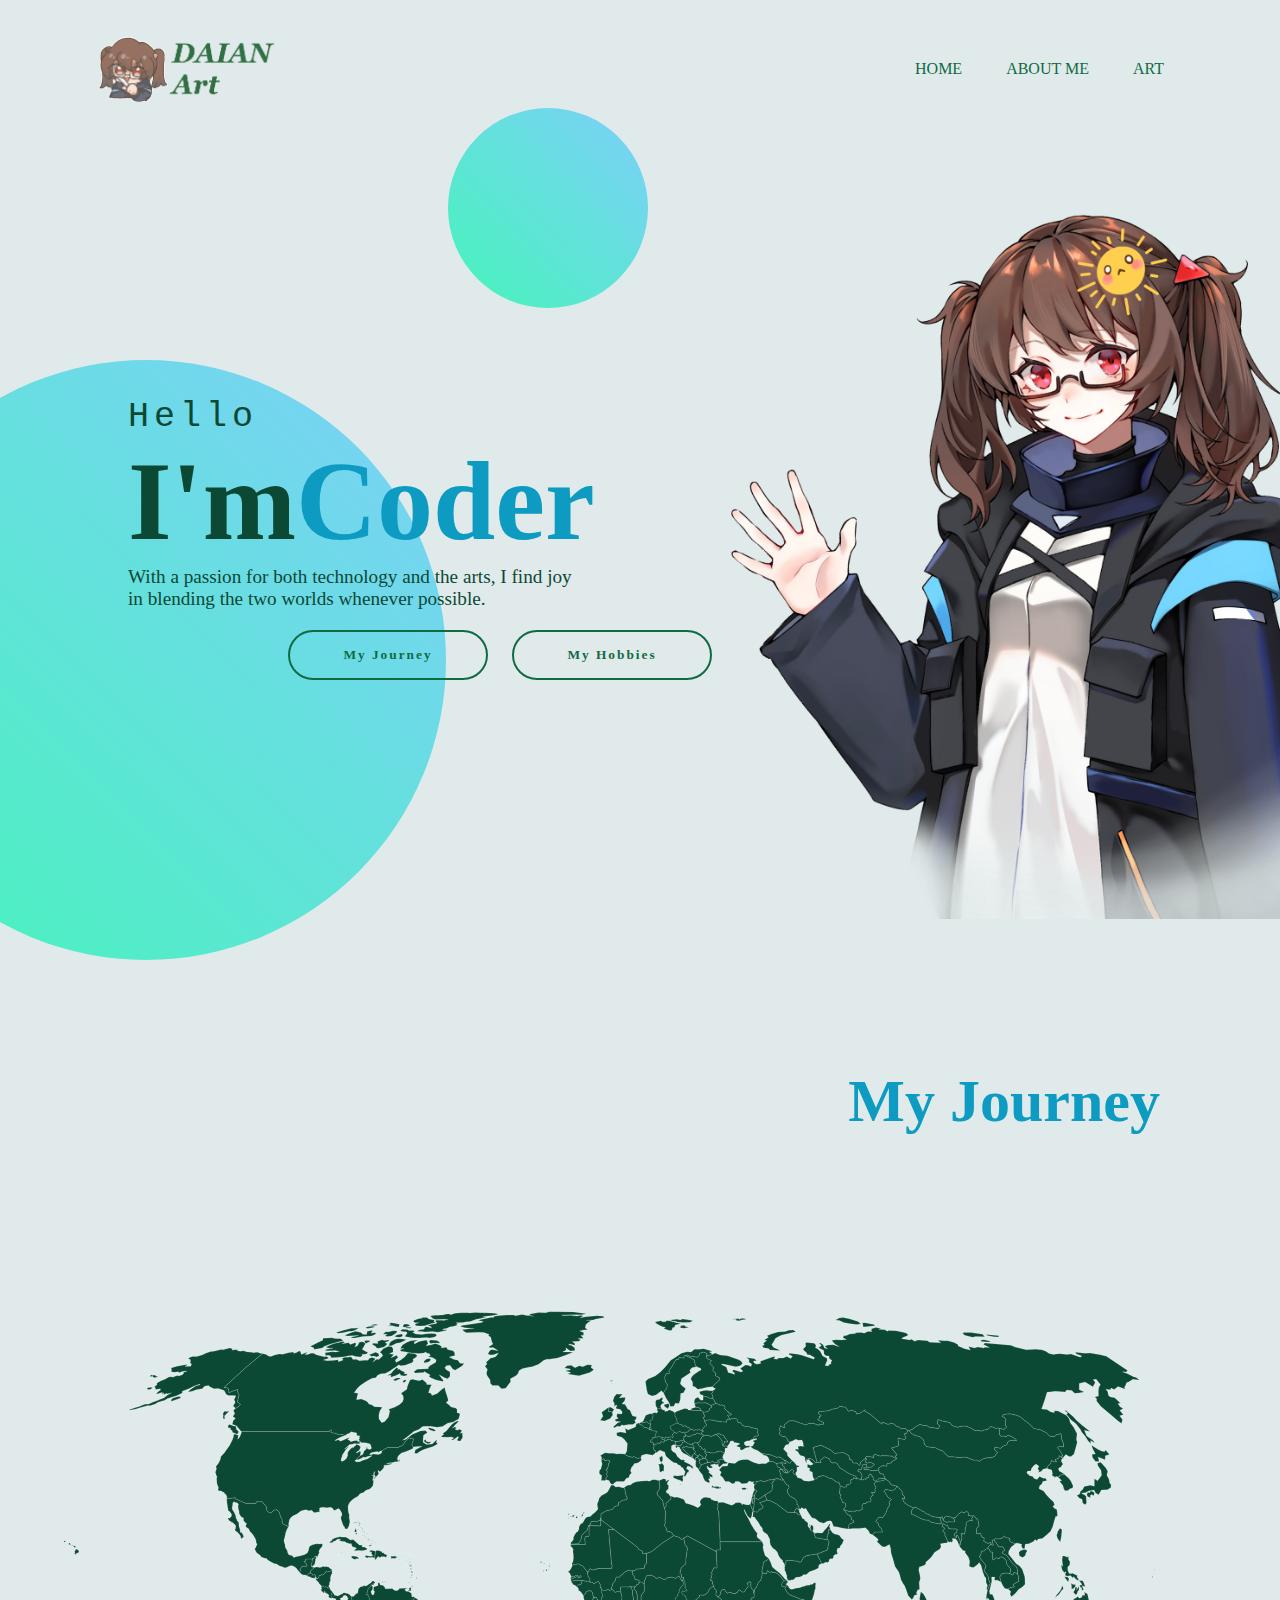
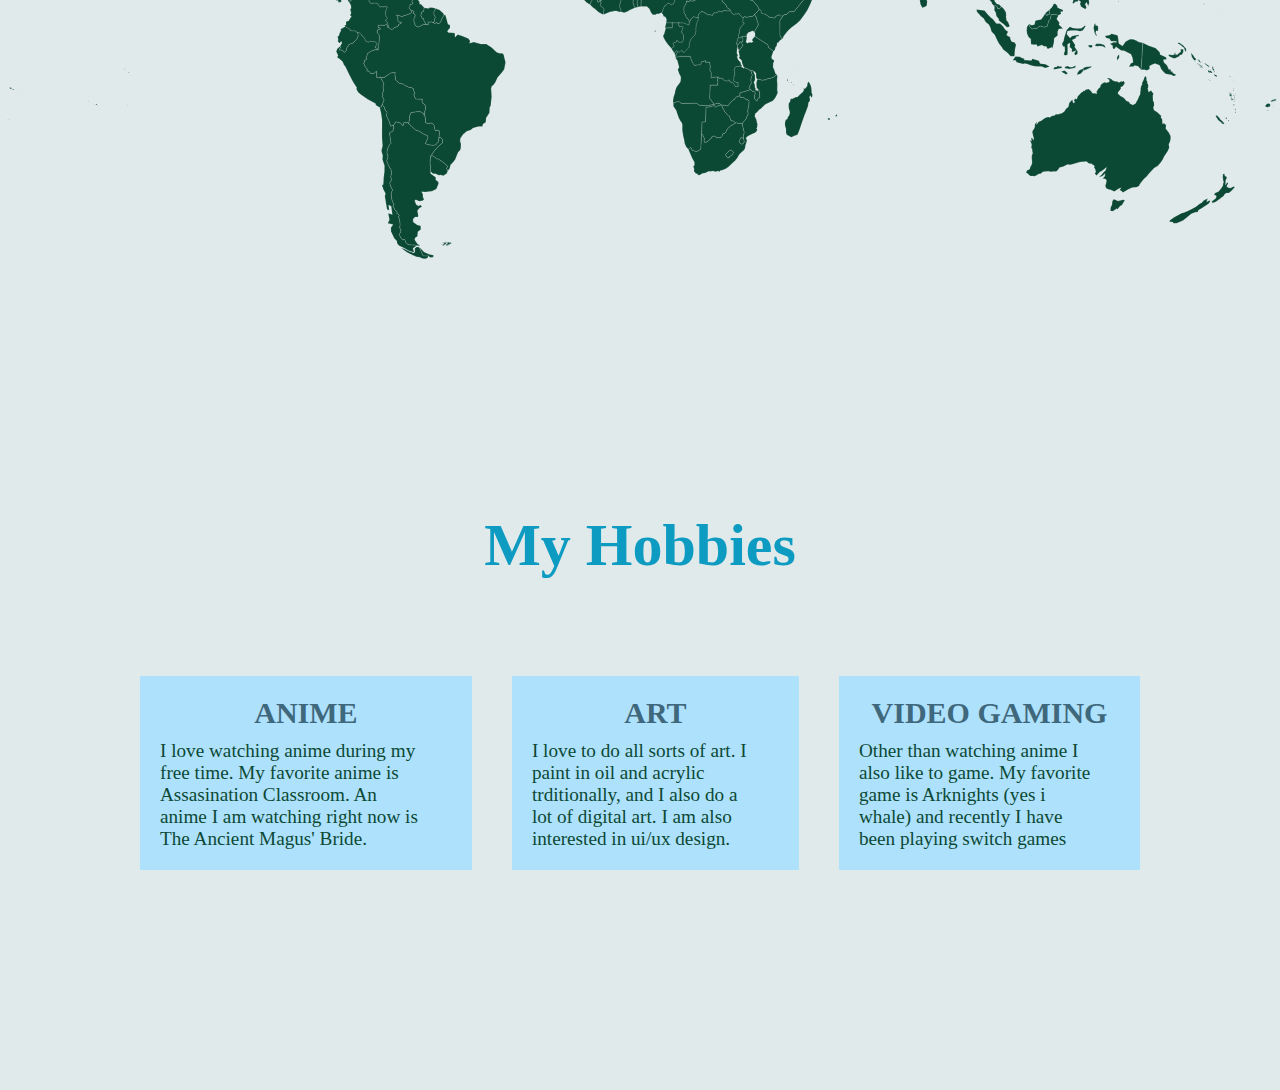
==== commit bf5f355f: "finished by adding button navigation and furfilling the rest of the requirments, gave up doing map" ====
--- a/aboutme.html
+++ b/aboutme.html
@@ -23,10 +23,10 @@
           <h1>I'm<span class="multitext">Coder</span></h1>
           <p> With a passion for both technology and the arts, I find joy in blending the two worlds whenever possible.</p>
           <div class="btns">
-            <button type="button">
+            <button type="button" onclick="window.location.href='#My_Journey';">
               <span class="buttonspan"></span> My Journey
             </button>
-            <button type="button">
+            <button type="button" onclick="window.location.href='#My_Hobbies';">
               <span class="buttonspan"></span> My Hobbies
             </button>
           </div>
@@ -47,7 +47,7 @@
     <br>
 <section>    
       <div class="journey">
-        <h1>My Journey</h1>
+        <h1 id="My_Journey">My Journey</h1>
       </div>
       <div class = "map">
         <svg baseprofile="tiny" stroke-linecap="round" stroke-linejoin="round" version="1.2" viewbox="0 0 2000 857" width="2000" xmlns="http://www.w3.org/2000/svg">
@@ -172,8 +172,15 @@
           <clipPath id="Cp">
             <path class="China" d="M 1602.2 381.9 1597.9 385 1593 383 1592 377.5 1594.2 374.6 1600 372.8 1603.3 372.9 1604.9 375.4 1602.9 378.2 1602.2 381.9 Z">
             </path>
+          <!-- </clipPath> -->
+          <!-- <image xlink:href="cp.JPG" clip-path="url(#Cp)" width="1100" height="800" x="0" y="0"></image> -->
+
             <path class="China" d="M 1625.6 185.5 1634.6 190 1640.6 195.8 1648.2 195.8 1650.8 193.4 1657.7 191.5 1659 197.2 1658.7 199.5 1661.5 206.3 1662.1 212.5 1655.2 211.4 1652.3 213.6 1657 219 1660.9 226.5 1658.4 226.6 1660.3 229.9 1654.8 226.1 1654.8 229.7 1648.4 232.4 1651.2 235.8 1646.6 235.5 1643 233.5 1641.9 238.1 1638 241.5 1635.9 245.6 1629.6 247.4 1627.2 250.4 1622.4 252.2 1623.7 249.2 1621.4 246.7 1623.4 242.4 1618.9 239.1 1615.5 241.3 1611.9 245.8 1610.6 249.9 1605.6 250.2 1604.3 253.2 1609.1 257.5 1613.9 258.6 1615.3 261.4 1620.4 263.3 1624.2 258.7 1630.1 261.2 1633.6 261.4 1635.9 264.7 1629.2 266.5 1628.2 270 1624.4 273.2 1623.5 277.7 1630.6 281.2 1635.2 287.5 1640.7 293.4 1646.2 298.3 1647.8 303.1 1645 304.9 1647.4 308.3 1651.3 310.3 1652.1 315.5 1652.2 320.6 1649.4 321.2 1647.3 328.1 1645 336.6 1641.6 344.2 1635.2 350.1 1628.6 355.6 1622.5 356.3 1619.6 359.1 1617.3 357.1 1614.8 360.2 1607.6 363.5 1601.8 364.4 1601.1 371.2 1598 371.6 1595.8 366.9 1596.7 364.5 1588.9 362.4 1586.5 363.5 1580.6 361.8 1577.5 359.2 1577.8 355.5 1572.5 354.3 1569.4 351.9 1565.3 355.3 1560 356.1 1555.6 356 1552.9 357.6 1550.2 358.5 1552.2 365.9 1549.2 365.7 1548.4 364.2 1547.9 361.5 1544.1 363.4 1541.5 362.2 1537 359.8 1537.8 354.5 1534.1 353.2 1531.7 347.3 1526.1 348.4 1525.4 340.8 1529.6 335.4 1528.7 330.1 1527.4 325.2 1524.7 323.7 1522 319.9 1518.9 320.4 1512.8 319.4 1514 316.7 1510.4 312.7 1507.2 315.4 1502.3 313.9 1496.9 317.9 1493 322.7 1488.8 323.5 1486 321.8 1483.1 321.6 1478.8 320.2 1476.2 321.8 1473.6 326.6 1472.1 321.5 1469 322.9 1462.5 322.2 1456 320.8 1451 317.9 1446.5 316.7 1444 313.6 1440.7 312.7 1434.3 308.5 1429.5 306.5 1427.6 308 1419 303.5 1412.8 299.5 1409.6 292.4 1413.7 293.3 1413.1 290 1410.1 286.7 1409.3 281.5 1401.6 273.9 1392.1 271.4 1389.2 266.4 1384.5 263.4 1383 261.6 1381.2 258 1380.7 255.5 1377 254 1375.5 254.7 1372.4 248.7 1373.5 247.3 1372.3 245.8 1376.4 242.8 1379.6 241.5 1385.4 242.4 1386 238.3 1392.4 237.6 1393.4 235 1400.3 231.6 1400.5 230.2 1398.8 226.5 1401.7 224.9 1392.9 213.9 1402 211.4 1404 210 1403 198.7 1413.8 200.8 1415.4 197.9 1412.9 191.7 1416.7 191.1 1418.6 186.9 1420.3 186.4 1423.6 190.8 1429.3 194.1 1437.5 196.4 1443.3 201.5 1444.7 208.8 1447.7 211.6 1454.2 212.7 1461.4 213.5 1469.4 217.5 1472.8 218.2 1477.8 224 1482.5 227.8 1488.1 227.6 1499.4 229.1 1505.8 228.2 1511.4 229.1 1520.8 233 1527 233 1530.3 234.9 1534.7 231.5 1541.9 229.3 1549.5 229.1 1554.4 226.9 1556.4 223.5 1558.8 221.3 1556.9 219.2 1554 216.8 1554.5 212.7 1557.7 213.3 1563.6 214.6 1566.8 211.2 1573.2 208.8 1574.5 204.6 1577 202.8 1583.8 202 1588.2 202.7 1587.4 200.5 1580.2 196.1 1575 194.1 1572.5 196.4 1567 195.4 1564.7 196.2 1561.9 193.7 1561.6 187.4 1561 182.7 1568.4 185.1 1572.8 181.2 1570.9 178.4 1570.7 171.9 1572 169.9 1569.5 166.5 1565.8 165.1 1567.5 162 1572.6 160.9 1578.8 160.7 1587.4 162.6 1593.4 164.8 1601.1 171 1604.9 173.7 1609.4 177.5 1615.6 183.5 1625.6 185.5 Z">
             </path>
+          </clipPath>
+          <image xlink:href="cp.JPG" clip-path="url(#Cp)" width="1100" height="800" x="0" y="0"></image>
+
+
             <path d="M955.9 435.2l2.5 1.4 1 2.2 2.5 1.3 2-1.6 2.6-0.2 3.9 1.6 1.5 9.2-2.4 5.3-1.5 7.3 2.4 5.5-0.2 2.6-2.6 0-3.9-1.2-3.7 0-6.7 1.2-3.9 1.8-5.6 2.4-1.1-0.2 0.4-5.3 0.6-0.8-0.2-2.5-2.4-2.7-1.8-0.4-1.6-1.8 1.2-2.9-0.5-3.1 0.2-1.8 0.9 0 0.4-2.8-0.4-1.3 0.5-0.9 2.1-0.7-1.4-5.2-1.3-2.6 0.5-2.2 1.1-0.5 0.8-0.6 1.5 1 4.4 0 1-1.8 1 0.1 1.6-0.7 0.9 2.7 1.3-0.8 2.4-1z" id="CI" name="Côte d'Ivoire">
             </path>
             <path d="M1072.8 454.2l-2.8 6.5-1.4 1.1-0.4 5 0.6 2.7-0.5 1.9 2.7 3.4 0.5 2.3 2.1 3.3 2.6 2.1 0.3 2.9 0.6 1.9-0.4 3.4-4.5-1.5-4.6-1.7-7.1-0.2-0.7-0.4-3.4 0.8-3.4-0.8-2.7 0.4-9.3-0.1 0.9-5.1-2.3-4.3-2.6-1-1.1-2.9-1.5-0.9 0.1-1.8 1.4-4.6 2.7-6.2 1.6 0 3.4-3.8 2.1-0.1 3.2 2.7 3.9-2.2 0.5-2.7 1.3-2.6 0.8-3.2 3-2.6 1.1-4.5 1.2-1.5 0.8-3.3 1.4-4.1 4.7-5 0.3-2.1 0.6-1.2-2.3-2.5 0.2-2.1 1.5-0.3 2.3 4.1 0.5 4.2-0.2 4.3 3.2 5.8-3.2 0-1.6 0.4-2.6-0.6-1.2 3 3.4 3.8 2.5 1.1 0.8 2.6 1.8 4.4-0.8 1.8z" id="CM" name="Cameroon">
@@ -194,8 +201,12 @@
             </path>
             <path d="M1229.5 428.2l-1.9 3.5-1.3-1.2-1.3 0.5-3.2-0.1-0.2-2-0.5-1.8 1.8-3 1.9-2.8 2.4 0.6 1.7-1.6 1.4 2-0.1 2.6-3.1 1.6 2.4 1.7z" id="DJ" name="Djibouti">
             </path>
-            <image xlink:href="cp.JPG" clip-path="url(#Cp)" width="1100" height="800" x="0" y="0"></image>
-          </clipPath>
+            <!-- <image xlink:href="cp.JPG" clip-path="url(#Cp)" width="1100" height="800" x="0" y="0"></image> -->
+
+          <!-- </clipPath> -->
+
+          <!-- <image xlink:href="cp.JPG" clip-path="url(#Cp)" width="1100" height="800" x="0" y="0"></image> -->
+
           <path class="China" d="M 1602.2 381.9 1597.9 385 1593 383 1592 377.5 1594.2 374.6 1600 372.8 1603.3 372.9 1604.9 375.4 1602.9 378.2 1602.2 381.9 Z">
           </path>
           <path class="China" d="M 1625.6 185.5 1634.6 190 1640.6 195.8 1648.2 195.8 1650.8 193.4 1657.7 191.5 1659 197.2 1658.7 199.5 1661.5 206.3 1662.1 212.5 1655.2 211.4 1652.3 213.6 1657 219 1660.9 226.5 1658.4 226.6 1660.3 229.9 1654.8 226.1 1654.8 229.7 1648.4 232.4 1651.2 235.8 1646.6 235.5 1643 233.5 1641.9 238.1 1638 241.5 1635.9 245.6 1629.6 247.4 1627.2 250.4 1622.4 252.2 1623.7 249.2 1621.4 246.7 1623.4 242.4 1618.9 239.1 1615.5 241.3 1611.9 245.8 1610.6 249.9 1605.6 250.2 1604.3 253.2 1609.1 257.5 1613.9 258.6 1615.3 261.4 1620.4 263.3 1624.2 258.7 1630.1 261.2 1633.6 261.4 1635.9 264.7 1629.2 266.5 1628.2 270 1624.4 273.2 1623.5 277.7 1630.6 281.2 1635.2 287.5 1640.7 293.4 1646.2 298.3 1647.8 303.1 1645 304.9 1647.4 308.3 1651.3 310.3 1652.1 315.5 1652.2 320.6 1649.4 321.2 1647.3 328.1 1645 336.6 1641.6 344.2 1635.2 350.1 1628.6 355.6 1622.5 356.3 1619.6 359.1 1617.3 357.1 1614.8 360.2 1607.6 363.5 1601.8 364.4 1601.1 371.2 1598 371.6 1595.8 366.9 1596.7 364.5 1588.9 362.4 1586.5 363.5 1580.6 361.8 1577.5 359.2 1577.8 355.5 1572.5 354.3 1569.4 351.9 1565.3 355.3 1560 356.1 1555.6 356 1552.9 357.6 1550.2 358.5 1552.2 365.9 1549.2 365.7 1548.4 364.2 1547.9 361.5 1544.1 363.4 1541.5 362.2 1537 359.8 1537.8 354.5 1534.1 353.2 1531.7 347.3 1526.1 348.4 1525.4 340.8 1529.6 335.4 1528.7 330.1 1527.4 325.2 1524.7 323.7 1522 319.9 1518.9 320.4 1512.8 319.4 1514 316.7 1510.4 312.7 1507.2 315.4 1502.3 313.9 1496.9 317.9 1493 322.7 1488.8 323.5 1486 321.8 1483.1 321.6 1478.8 320.2 1476.2 321.8 1473.6 326.6 1472.1 321.5 1469 322.9 1462.5 322.2 1456 320.8 1451 317.9 1446.5 316.7 1444 313.6 1440.7 312.7 1434.3 308.5 1429.5 306.5 1427.6 308 1419 303.5 1412.8 299.5 1409.6 292.4 1413.7 293.3 1413.1 290 1410.1 286.7 1409.3 281.5 1401.6 273.9 1392.1 271.4 1389.2 266.4 1384.5 263.4 1383 261.6 1381.2 258 1380.7 255.5 1377 254 1375.5 254.7 1372.4 248.7 1373.5 247.3 1372.3 245.8 1376.4 242.8 1379.6 241.5 1385.4 242.4 1386 238.3 1392.4 237.6 1393.4 235 1400.3 231.6 1400.5 230.2 1398.8 226.5 1401.7 224.9 1392.9 213.9 1402 211.4 1404 210 1403 198.7 1413.8 200.8 1415.4 197.9 1412.9 191.7 1416.7 191.1 1418.6 186.9 1420.3 186.4 1423.6 190.8 1429.3 194.1 1437.5 196.4 1443.3 201.5 1444.7 208.8 1447.7 211.6 1454.2 212.7 1461.4 213.5 1469.4 217.5 1472.8 218.2 1477.8 224 1482.5 227.8 1488.1 227.6 1499.4 229.1 1505.8 228.2 1511.4 229.1 1520.8 233 1527 233 1530.3 234.9 1534.7 231.5 1541.9 229.3 1549.5 229.1 1554.4 226.9 1556.4 223.5 1558.8 221.3 1556.9 219.2 1554 216.8 1554.5 212.7 1557.7 213.3 1563.6 214.6 1566.8 211.2 1573.2 208.8 1574.5 204.6 1577 202.8 1583.8 202 1588.2 202.7 1587.4 200.5 1580.2 196.1 1575 194.1 1572.5 196.4 1567 195.4 1564.7 196.2 1561.9 193.7 1561.6 187.4 1561 182.7 1568.4 185.1 1572.8 181.2 1570.9 178.4 1570.7 171.9 1572 169.9 1569.5 166.5 1565.8 165.1 1567.5 162 1572.6 160.9 1578.8 160.7 1587.4 162.6 1593.4 164.8 1601.1 171 1604.9 173.7 1609.4 177.5 1615.6 183.5 1625.6 185.5 Z">
@@ -1029,7 +1040,7 @@
     </section>
     <section>
       <div class="hobbies">
-        <h1>My Hobbies</h1>
+        <h1 id="My_Hobbies">My Hobbies</h1>
       </div>
       <div class = "cards">
         <div class = "text-cards">
--- a/aboutme.css
+++ b/aboutme.css
@@ -170,6 +170,7 @@
     position: relative;
     overflow: hidden;
     letter-spacing: 2px;
+    transition:0.5s;
 
 }
 
@@ -294,6 +295,7 @@
     display: flex;
     margin-left: 120px; 
     margin-right: 120px;
+    margin-bottom: 200px;
 
 }
 section .cards .text-cards{
@@ -308,6 +310,7 @@
     text-align: center;
     text-transform: uppercase;
     margin-bottom: 10px;
-}
-
-
+    
+}
+
+
